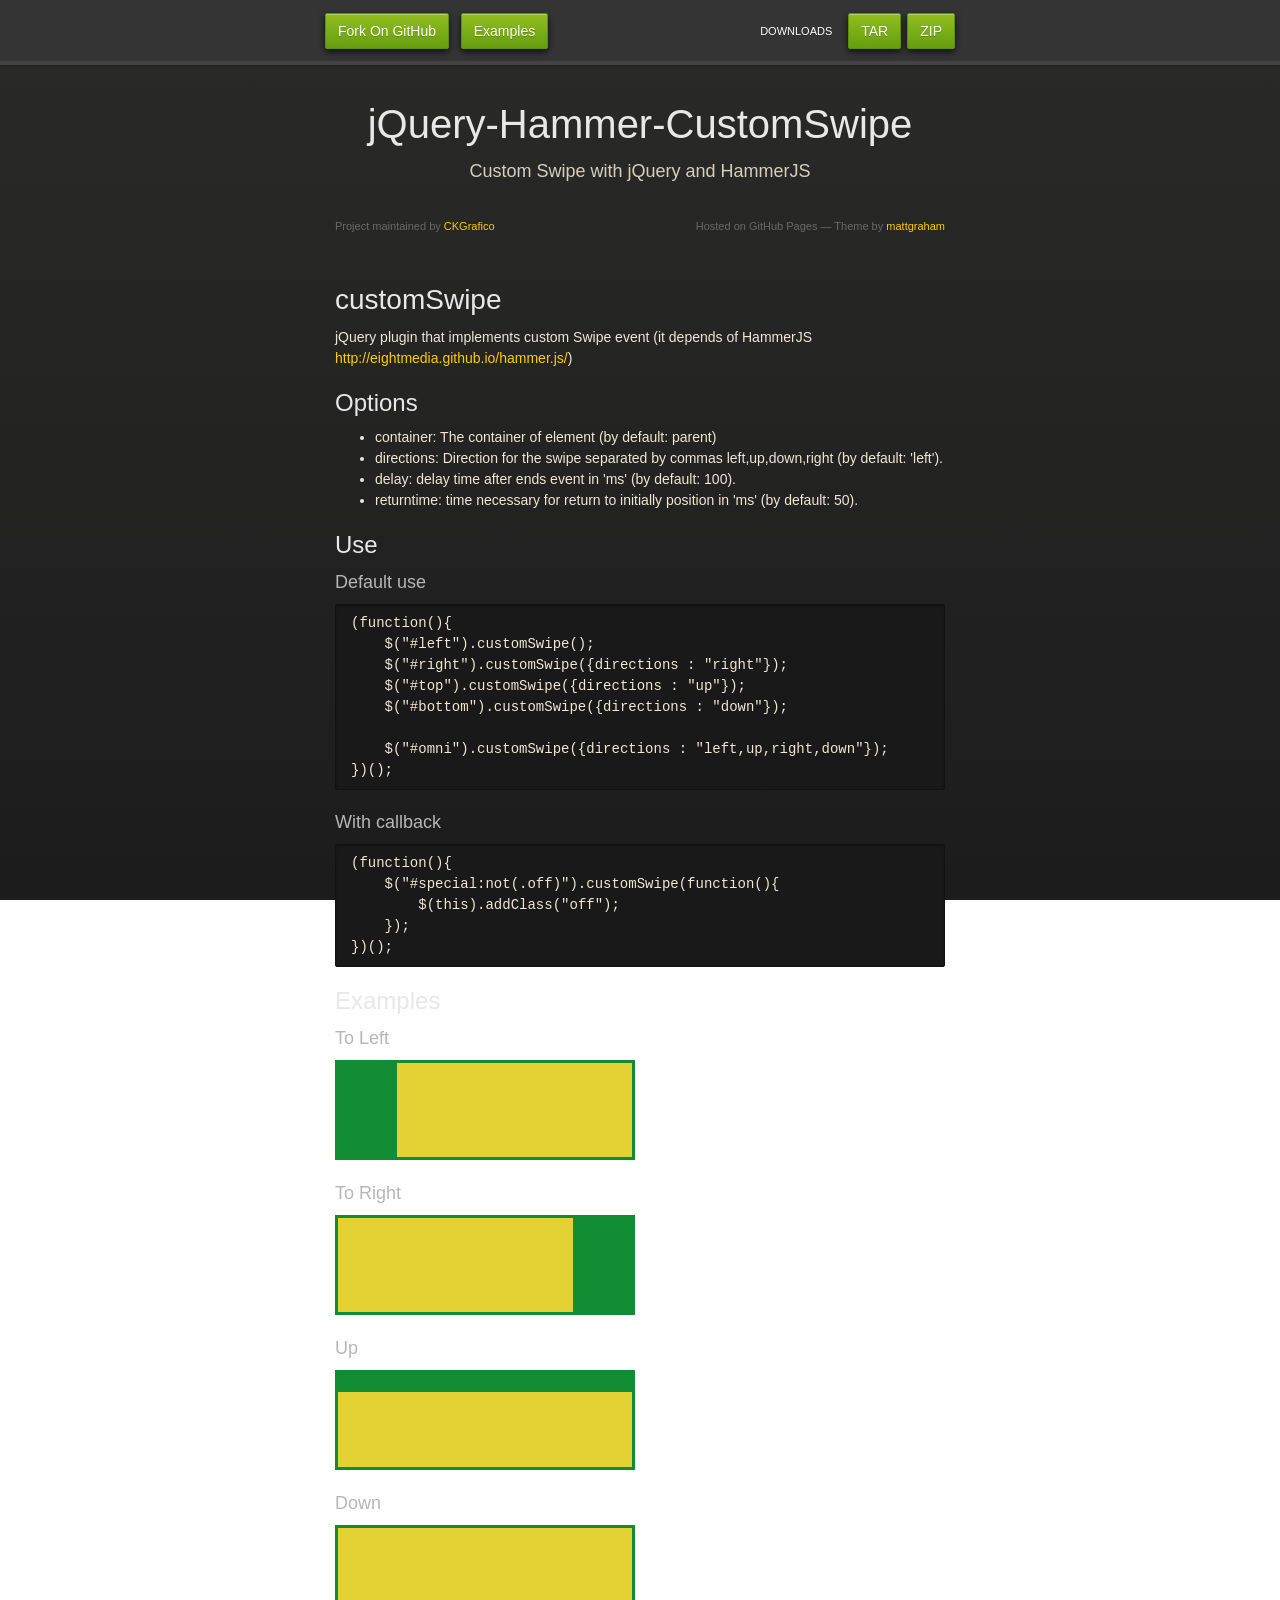
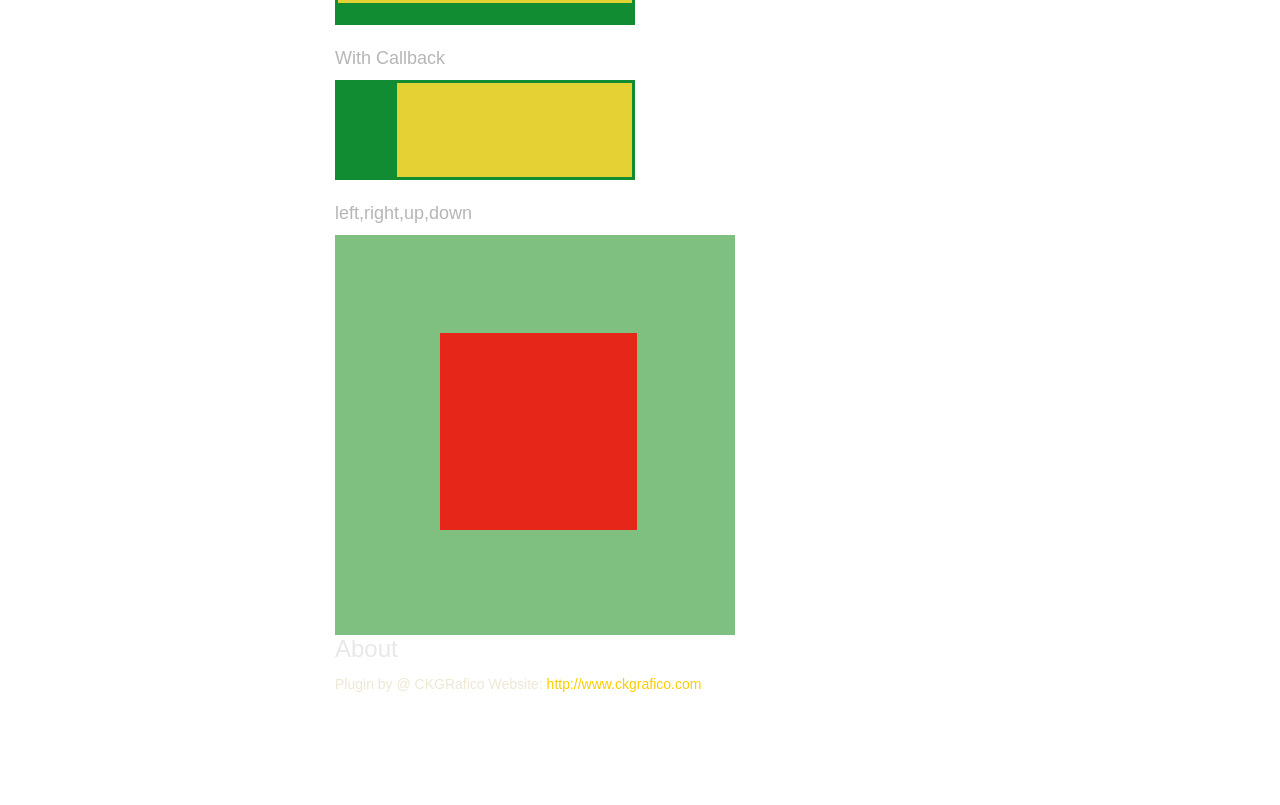
==== index.html @ fc6e07ce "s" ====
<!doctype html>
<html>
  <head>
    <meta charset="utf-8">
    <meta http-equiv="X-UA-Compatible" content="chrome=1">
    <title>jQuery-Hammer-CustomSwipe by CKGrafico</title>
    <link rel="stylesheet" href="stylesheets/styles.css">
    <link rel="stylesheet" href="stylesheets/pygment_trac.css">
    <link href="stylesheets/estilos.css" rel="stylesheet" type="text/css" />
    <script src="https://ajax.googleapis.com/ajax/libs/jquery/1.7.1/jquery.min.js"></script>
    <script src="javascripts/respond.js"></script>
    <!--[if lt IE 9]>
      <script src="//html5shiv.googlecode.com/svn/trunk/html5.js"></script>
    <![endif]-->
    <!--[if lt IE 8]>
    <link rel="stylesheet" href="stylesheets/ie.css">
    <![endif]-->
    <meta name="viewport" content="width=device-width, initial-scale=1, user-scalable=no">

  </head>
  <body>

      <div id="header">
        <nav>
          <li class="fork"><a href="https://github.com/CKGrafico/jQuery-Hammer-CustomSwipe">Fork On GitHub</a></li>
          <li class="fork">&nbsp;  &nbsp;<a href="#examples">Examples</a></li>
          <li class="downloads"><a href="https://github.com/CKGrafico/jQuery-Hammer-CustomSwipe/zipball/master">ZIP</a></li>
          <li class="downloads"><a href="https://github.com/CKGrafico/jQuery-Hammer-CustomSwipe/tarball/master">TAR</a></li>
          <li class="title">DOWNLOADS</li>
        </nav>
      </div><!-- end header -->

    <div class="wrapper">

      <section>
        <div id="title">
          <h1>jQuery-Hammer-CustomSwipe</h1>
          <p>Custom Swipe with jQuery and HammerJS</p>
          <hr>
          <span class="credits left">Project maintained by <a href="https://github.com/CKGrafico">CKGrafico</a></span>
          <span class="credits right">Hosted on GitHub Pages &mdash; Theme by <a href="https://twitter.com/michigangraham">mattgraham</a></span>
        </div>

        <h1>
<a name="customswipe" class="anchor" href="#customswipe"><span class="octicon octicon-link"></span></a>customSwipe</h1>

<p>jQuery plugin that implements custom Swipe event (it depends of HammerJS <a href="http://eightmedia.github.io/hammer.js/">http://eightmedia.github.io/hammer.js/</a>)</p>

<h2>
<a name="options" class="anchor" href="#options"><span class="octicon octicon-link"></span></a>Options</h2>

<ul>
<li>container: The container of element (by default: parent)</li>
<li>directions: Direction for the swipe separated by commas left,up,down,right (by default: 'left').</li>
<li>delay: delay time after ends event in 'ms' (by default: 100).</li>
<li>returntime:  time necessary for return to initially position in 'ms' (by default: 50).</li>
</ul><h2>
<a name="use" class="anchor" href="#use"><span class="octicon octicon-link"></span></a>Use</h2>

<h3>
<a name="default-use" class="anchor" href="#default-use"><span class="octicon octicon-link"></span></a>Default use</h3>

<div class="highlight"><pre><span class="p">(</span><span class="kd">function</span><span class="p">(){</span>
    <span class="nx">$</span><span class="p">(</span><span class="s2">"#left"</span><span class="p">).</span><span class="nx">customSwipe</span><span class="p">();</span>
    <span class="nx">$</span><span class="p">(</span><span class="s2">"#right"</span><span class="p">).</span><span class="nx">customSwipe</span><span class="p">({</span><span class="nx">directions</span> <span class="o">:</span> <span class="s2">"right"</span><span class="p">});</span>
    <span class="nx">$</span><span class="p">(</span><span class="s2">"#top"</span><span class="p">).</span><span class="nx">customSwipe</span><span class="p">({</span><span class="nx">directions</span> <span class="o">:</span> <span class="s2">"up"</span><span class="p">});</span>
    <span class="nx">$</span><span class="p">(</span><span class="s2">"#bottom"</span><span class="p">).</span><span class="nx">customSwipe</span><span class="p">({</span><span class="nx">directions</span> <span class="o">:</span> <span class="s2">"down"</span><span class="p">});</span>

    <span class="nx">$</span><span class="p">(</span><span class="s2">"#omni"</span><span class="p">).</span><span class="nx">customSwipe</span><span class="p">({</span><span class="nx">directions</span> <span class="o">:</span> <span class="s2">"left,up,right,down"</span><span class="p">});</span>
<span class="p">})();</span>
</pre></div>

<h3>
<a name="with-callback" class="anchor" href="#with-callback"><span class="octicon octicon-link"></span></a>With callback</h3>

<div class="highlight"><pre><span class="p">(</span><span class="kd">function</span><span class="p">(){</span>
    <span class="nx">$</span><span class="p">(</span><span class="s2">"#special:not(.off)"</span><span class="p">).</span><span class="nx">customSwipe</span><span class="p">(</span><span class="kd">function</span><span class="p">(){</span>
        <span class="nx">$</span><span class="p">(</span><span class="k">this</span><span class="p">).</span><span class="nx">addClass</span><span class="p">(</span><span class="s2">"off"</span><span class="p">);</span>
    <span class="p">});</span>
<span class="p">})();</span>
</pre></div>

<h2>
<a name="examples" class="anchor" href="#examples"><span class="octicon octicon-link"></span></a>Examples</h2>
<h3>To Left</h3>
<div class="container">
    <div id="left" class="left"><br><br></div>
  </div>

  <br>
  <h3>To Right</h3>
  <div class="container">
    <div id="right" class="right"><br><br></div>
  </div>

  <br>
  <h3>Up</h3>
  <div class="container">
    <div id="top" class="top"><br><br></div>
  </div>

  <br>
  <h3>Down</h3>
  <div class="container">
    <div id="bottom" class="bottom"><br><br></div>
  </div>

  <br>
  <h3>With Callback</h3>
  <div class="container">
    <div id="special" class="left"><br><br></div>
  </div>

  <br>
  <h3>left,right,up,down</h3>
  <div class="container-omni">
    <div id="omni"><br><br></div>
  </div>
<h2>
<a name="about" class="anchor" href="#about"><span class="octicon octicon-link"></span></a>About</h2>

<p>Plugin by @ CKGRafico
Website: <a href="http://www.ckgrafico.com">http://www.ckgrafico.com</a></p>
      </section>
    </div>
    <!--[if !IE]><script>fixScale(document);</script><!--<![endif]-->
    <script src="js/libraries/jquery.hammer.min.js"></script>
  <script src="js/functions/jquery.hammer.customswipe.js"></script>
  <script src="js/events.js"></script>
  </body>
</html>
---- stylesheets/styles.css ----
@font-face {
  font-family: 'OpenSansLight';
  src: url("../fonts/OpenSans-Light-webfont.eot");
  src: url("../fonts/OpenSans-Light-webfont.eot?#iefix") format("embedded-opentype"), url("../fonts/OpenSans-Light-webfont.woff") format("woff"), url("../fonts/OpenSans-Light-webfont.ttf") format("truetype"), url("../fonts/OpenSans-Light-webfont.svg#OpenSansLight") format("svg");
  font-weight: normal;
  font-style: normal;
}

@font-face {
  font-family: 'OpenSansLightItalic';
  src: url("../fonts/OpenSans-LightItalic-webfont.eot");
  src: url("../fonts/OpenSans-LightItalic-webfont.eot?#iefix") format("embedded-opentype"), url("../fonts/OpenSans-LightItalic-webfont.woff") format("woff"), url("../fonts/OpenSans-LightItalic-webfont.ttf") format("truetype"), url("../fonts/OpenSans-LightItalic-webfont.svg#OpenSansLightItalic") format("svg");
  font-weight: normal;
  font-style: normal;
}

@font-face {
  font-family: 'OpenSansRegular';
  src: url("../fonts/OpenSans-Regular-webfont.eot");
  src: url("../fonts/OpenSans-Regular-webfont.eot?#iefix") format("embedded-opentype"), url("../fonts/OpenSans-Regular-webfont.woff") format("woff"), url("../fonts/OpenSans-Regular-webfont.ttf") format("truetype"), url("../fonts/OpenSans-Regular-webfont.svg#OpenSansRegular") format("svg");
  font-weight: normal;
  font-style: normal;
  -webkit-font-smoothing: antialiased;
}

@font-face {
  font-family: 'OpenSansItalic';
  src: url("../fonts/OpenSans-Italic-webfont.eot");
  src: url("../fonts/OpenSans-Italic-webfont.eot?#iefix") format("embedded-opentype"), url("../fonts/OpenSans-Italic-webfont.woff") format("woff"), url("../fonts/OpenSans-Italic-webfont.ttf") format("truetype"), url("../fonts/OpenSans-Italic-webfont.svg#OpenSansItalic") format("svg");
  font-weight: normal;
  font-style: normal;
  -webkit-font-smoothing: antialiased;
}

@font-face {
  font-family: 'OpenSansSemibold';
  src: url("../fonts/OpenSans-Semibold-webfont.eot");
  src: url("../fonts/OpenSans-Semibold-webfont.eot?#iefix") format("embedded-opentype"), url("../fonts/OpenSans-Semibold-webfont.woff") format("woff"), url("../fonts/OpenSans-Semibold-webfont.ttf") format("truetype"), url("../fonts/OpenSans-Semibold-webfont.svg#OpenSansSemibold") format("svg");
  font-weight: normal;
  font-style: normal;
  -webkit-font-smoothing: antialiased;
}

@font-face {
  font-family: 'OpenSansSemiboldItalic';
  src: url("../fonts/OpenSans-SemiboldItalic-webfont.eot");
  src: url("../fonts/OpenSans-SemiboldItalic-webfont.eot?#iefix") format("embedded-opentype"), url("../fonts/OpenSans-SemiboldItalic-webfont.woff") format("woff"), url("../fonts/OpenSans-SemiboldItalic-webfont.ttf") format("truetype"), url("../fonts/OpenSans-SemiboldItalic-webfont.svg#OpenSansSemiboldItalic") format("svg");
  font-weight: normal;
  font-style: normal;
  -webkit-font-smoothing: antialiased;
}

@font-face {
  font-family: 'OpenSansBold';
  src: url("../fonts/OpenSans-Bold-webfont.eot");
  src: url("../fonts/OpenSans-Bold-webfont.eot?#iefix") format("embedded-opentype"), url("../fonts/OpenSans-Bold-webfont.woff") format("woff"), url("../fonts/OpenSans-Bold-webfont.ttf") format("truetype"), url("../fonts/OpenSans-Bold-webfont.svg#OpenSansBold") format("svg");
  font-weight: normal;
  font-style: normal;
  -webkit-font-smoothing: antialiased;
}

@font-face {
  font-family: 'OpenSansBoldItalic';
  src: url("../fonts/OpenSans-BoldItalic-webfont.eot");
  src: url("../fonts/OpenSans-BoldItalic-webfont.eot?#iefix") format("embedded-opentype"), url("../fonts/OpenSans-BoldItalic-webfont.woff") format("woff"), url("../fonts/OpenSans-BoldItalic-webfont.ttf") format("truetype"), url("../fonts/OpenSans-BoldItalic-webfont.svg#OpenSansBoldItalic") format("svg");
  font-weight: normal;
  font-style: normal;
  -webkit-font-smoothing: antialiased;
}

/* normalize.css 2012-02-07T12:37 UTC - http://github.com/necolas/normalize.css */
/* =============================================================================
   HTML5 display definitions
   ========================================================================== */
/*
 * Corrects block display not defined in IE6/7/8/9 & FF3
 */
article,
aside,
details,
figcaption,
figure,
footer,
header,
hgroup,
nav,
section,
summary {
  display: block;
}

/*
 * Corrects inline-block display not defined in IE6/7/8/9 & FF3
 */
audio,
canvas,
video {
  display: inline-block;
  *display: inline;
  *zoom: 1;
}

/*
 * Prevents modern browsers from displaying 'audio' without controls
 */
audio:not([controls]) {
  display: none;
}

/*
 * Addresses styling for 'hidden' attribute not present in IE7/8/9, FF3, S4
 * Known issue: no IE6 support
 */
[hidden] {
  display: none;
}

/* =============================================================================
   Base
   ========================================================================== */
/*
 * 1. Corrects text resizing oddly in IE6/7 when body font-size is set using em units
 *    http://clagnut.com/blog/348/#c790
 * 2. Prevents iOS text size adjust after orientation change, without disabling user zoom
 *    www.456bereastreet.com/archive/201012/controlling_text_size_in_safari_for_ios_without_disabling_user_zoom/
 */
html {
  font-size: 100%;
  /* 1 */
  -webkit-text-size-adjust: 100%;
  /* 2 */
  -ms-text-size-adjust: 100%;
  /* 2 */
}

/*
 * Addresses font-family inconsistency between 'textarea' and other form elements.
 */
html,
button,
input,
select,
textarea {
  font-family: sans-serif;
}

/*
 * Addresses margins handled incorrectly in IE6/7
 */
body {
  margin: 0;
}

/* =============================================================================
   Links
   ========================================================================== */
/*
 * Addresses outline displayed oddly in Chrome
 */
a:focus {
  outline: thin dotted;
}

/*
 * Improves readability when focused and also mouse hovered in all browsers
 * people.opera.com/patrickl/experiments/keyboard/test
 */
a:hover,
a:active {
  outline: 0;
}

/* =============================================================================
   Typography
   ========================================================================== */
/*
 * Addresses font sizes and margins set differently in IE6/7
 * Addresses font sizes within 'section' and 'article' in FF4+, Chrome, S5
 */
h1 {
  font-size: 2em;
  margin: 0.67em 0;
}

h2 {
  font-size: 1.5em;
  margin: 0.83em 0;
}

h3 {
  font-size: 1.17em;
  margin: 1em 0;
}

h4 {
  font-size: 1em;
  margin: 1.33em 0;
}

h5 {
  font-size: 0.83em;
  margin: 1.67em 0;
}

h6 {
  font-size: 0.75em;
  margin: 2.33em 0;
}

/*
 * Addresses styling not present in IE7/8/9, S5, Chrome
 */
abbr[title] {
  border-bottom: 1px dotted;
}

/*
 * Addresses style set to 'bolder' in FF3+, S4/5, Chrome
*/
b,
strong {
  font-weight: bold;
}

blockquote {
  margin: 1em 40px;
}

/*
 * Addresses styling not present in S5, Chrome
 */
dfn {
  font-style: italic;
}

/*
 * Addresses styling not present in IE6/7/8/9
 */
mark {
  background: #ff0;
  color: #000;
}

/*
 * Addresses margins set differently in IE6/7
 */
p,
pre {
  margin: 1em 0;
}

/*
 * Corrects font family set oddly in IE6, S4/5, Chrome
 * en.wikipedia.org/wiki/User:Davidgothberg/Test59
 */
pre,
code,
kbd,
samp {
  font-family: WorkAroundWebKitAndMozilla, monospace;
  _font-family: 'courier new', monospace;
  font-size: 1em;
}

/*
 * 1. Addresses CSS quotes not supported in IE6/7
 * 2. Addresses quote property not supported in S4
 */
/* 1 */
q {
  quotes: none;
}

/* 2 */
q:before,
q:after {
  content: '';
  content: none;
}

small {
  font-size: 75%;
}

/*
 * Prevents sub and sup affecting line-height in all browsers
 * gist.github.com/413930
 */
sub,
sup {
  font-size: 75%;
  line-height: 0;
  position: relative;
  vertical-align: baseline;
}

sup {
  top: -0.5em;
}

sub {
  bottom: -0.25em;
}

/* =============================================================================
   Lists
   ========================================================================== */
/*
 * Addresses margins set differently in IE6/7
 */
dl,
menu,
ol,
ul {
  margin: 1em 0;
}

dd {
  margin: 0 0 0 40px;
}

/*
 * Addresses paddings set differently in IE6/7
 */
menu,
ol,
ul {
  padding: 0 0 0 40px;
}

/*
 * Corrects list images handled incorrectly in IE7
 */
nav ul,
nav ol {
  list-style: none;
  list-style-image: none;
}

/* =============================================================================
   Embedded content
   ========================================================================== */
/*
 * 1. Removes border when inside 'a' element in IE6/7/8/9, FF3
 * 2. Improves image quality when scaled in IE7
 *    code.flickr.com/blog/2008/11/12/on-ui-quality-the-little-things-client-side-image-resizing/
 */
img {
  border: 0;
  /* 1 */
  -ms-interpolation-mode: bicubic;
  /* 2 */
}

/*
 * Corrects overflow displayed oddly in IE9
 */
svg:not(:root) {
  overflow: hidden;
}

/* =============================================================================
   Figures
   ========================================================================== */
/*
 * Addresses margin not present in IE6/7/8/9, S5, O11
 */
figure {
  margin: 0;
}

/* =============================================================================
   Forms
   ========================================================================== */
/*
 * Corrects margin displayed oddly in IE6/7
 */
form {
  margin: 0;
}

/*
 * Define consistent border, margin, and padding
 */
fieldset {
  border: 1px solid #c0c0c0;
  margin: 0 2px;
  padding: 0.35em 0.625em 0.75em;
}

/*
 * 1. Corrects color not being inherited in IE6/7/8/9
 * 2. Corrects text not wrapping in FF3 
 * 3. Corrects alignment displayed oddly in IE6/7
 */
legend {
  border: 0;
  /* 1 */
  padding: 0;
  white-space: normal;
  /* 2 */
  *margin-left: -7px;
  /* 3 */
}

/*
 * 1. Corrects font size not being inherited in all browsers
 * 2. Addresses margins set differently in IE6/7, FF3+, S5, Chrome
 * 3. Improves appearance and consistency in all browsers
 */
button,
input,
select,
textarea {
  font-size: 100%;
  /* 1 */
  margin: 0;
  /* 2 */
  vertical-align: baseline;
  /* 3 */
  *vertical-align: middle;
  /* 3 */
}

/*
 * Addresses FF3/4 setting line-height on 'input' using !important in the UA stylesheet
 */
button,
input {
  line-height: normal;
  /* 1 */
}

/*
 * 1. Improves usability and consistency of cursor style between image-type 'input' and others
 * 2. Corrects inability to style clickable 'input' types in iOS
 * 3. Removes inner spacing in IE7 without affecting normal text inputs
 *    Known issue: inner spacing remains in IE6
 */
button,
input[type="button"],
input[type="reset"],
input[type="submit"] {
  cursor: pointer;
  /* 1 */
  -webkit-appearance: button;
  /* 2 */
  *overflow: visible;
  /* 3 */
}

/*
 * Re-set default cursor for disabled elements
 */
button[disabled],
input[disabled] {
  cursor: default;
}

/*
 * 1. Addresses box sizing set to content-box in IE8/9
 * 2. Removes excess padding in IE8/9
 * 3. Removes excess padding in IE7
      Known issue: excess padding remains in IE6
 */
input[type="checkbox"],
input[type="radio"] {
  box-sizing: border-box;
  /* 1 */
  padding: 0;
  /* 2 */
  *height: 13px;
  /* 3 */
  *width: 13px;
  /* 3 */
}

/*
 * 1. Addresses appearance set to searchfield in S5, Chrome
 * 2. Addresses box-sizing set to border-box in S5, Chrome (include -moz to future-proof)
 */
input[type="search"] {
  -webkit-appearance: textfield;
  /* 1 */
  -moz-box-sizing: content-box;
  -webkit-box-sizing: content-box;
  /* 2 */
  box-sizing: content-box;
}

/*
 * Removes inner padding and search cancel button in S5, Chrome on OS X
 */
input[type="search"]::-webkit-search-decoration,
input[type="search"]::-webkit-search-cancel-button {
  -webkit-appearance: none;
}

/*
 * Removes inner padding and border in FF3+
 * www.sitepen.com/blog/2008/05/14/the-devils-in-the-details-fixing-dojos-toolbar-buttons/
 */
button::-moz-focus-inner,
input::-moz-focus-inner {
  border: 0;
  padding: 0;
}

/*
 * 1. Removes default vertical scrollbar in IE6/7/8/9
 * 2. Improves readability and alignment in all browsers
 */
textarea {
  overflow: auto;
  /* 1 */
  vertical-align: top;
  /* 2 */
}

/* =============================================================================
   Tables
   ========================================================================== */
/*
 * Remove most spacing between table cells
 */
table {
  border-collapse: collapse;
  border-spacing: 0;
}

* {
  -webkit-box-sizing: border-box;
  /* Safari/Chrome, other WebKit */
  -moz-box-sizing: border-box;
  /* Firefox, other Gecko */
  box-sizing: border-box;
  /* Opera/IE 8+ */
}

body {
  padding: 0px 0 20px 0px;
  margin: 0px;
  font: 14px/1.5 "OpenSansRegular", "Helvetica Neue", Helvetica, Arial, sans-serif;
  color: #f0e7d5;
  font-weight: normal;
  background: #252525;
  background-attachment: fixed !important;
  background: -webkit-gradient(linear, 50% 0%, 50% 100%, color-stop(0%, #2a2a29), color-stop(100%, #1c1c1c));
  background: -webkit-linear-gradient(#2a2a29, #1c1c1c);
  background: -moz-linear-gradient(#2a2a29, #1c1c1c);
  background: -o-linear-gradient(#2a2a29, #1c1c1c);
  background: linear-gradient(#2a2a29, #1c1c1c);
}

h1, h2, h3, h4, h5, h6 {
  color: #e8e8e8;
  margin: 0 0 10px;
  font-family: 'OpenSansRegular', "Helvetica Neue", Helvetica, Arial, sans-serif;
  font-weight: normal;
}

p, ul, ol, table, pre, dl {
  margin: 0 0 20px;
}

h1, h2, h3 {
  line-height: 1.2;
}

h1 {
  font-size: 28px;
}

h2 {
  font-size: 24px;
}

h4, h5, h6 {
  color: #e8e8e8;
}

h3 {
  font-size: 18px;
  line-height: 24px;
  font-family: 'OpenSansRegular', "Helvetica Neue", Helvetica, Arial, sans-serif !important;
  font-weight: normal;
  color: #b6b6b6;
}

a {
  color: #ffcc00;
  font-weight: 400;
  text-decoration: none;
}
a:hover {
  color: #ffeb9b;
}

a small {
  font-size: 11px;
  color: #666;
  margin-top: -0.6em;
  display: block;
}

ul {
  list-style-image: url("../images/bullet.png");
}

strong {
  font-family: 'OpenSansBold', "Helvetica Neue", Helvetica, Arial, sans-serif !important;
  font-weight: normal;
}

.wrapper {
  max-width: 650px;
  margin: 0 auto;
  position: relative;
  padding: 0 20px;
}

section img {
  max-width: 100%;
}

blockquote {
  border-left: 3px solid #ffcc00;
  margin: 0;
  padding: 0 0 0 20px;
  font-style: italic;
}

code {
  font-family: "Lucida Sans", Monaco, Bitstream Vera Sans Mono, Lucida Console, Terminal, monospace;
  color: #efefef;
  font-size: 13px;
  margin: 0 4px;
  padding: 4px 6px;
  -webkit-border-radius: 2px;
  -moz-border-radius: 2px;
  -ms-border-radius: 2px;
  -o-border-radius: 2px;
  border-radius: 2px;
}

pre {
  padding: 8px 15px;
  background: #191919;
  -webkit-border-radius: 2px;
  -moz-border-radius: 2px;
  -ms-border-radius: 2px;
  -o-border-radius: 2px;
  border-radius: 2px;
  border: 1px solid #121212;
  -webkit-box-shadow: inset 0 1px 3px rgba(0, 0, 0, 0.3);
  -moz-box-shadow: inset 0 1px 3px rgba(0, 0, 0, 0.3);
  box-shadow: inset 0 1px 3px rgba(0, 0, 0, 0.3);
  overflow: auto;
  overflow-y: hidden;
}
pre code {
  color: #efefef;
  text-shadow: 0px 1px 0px #000;
  margin: 0;
  padding: 0;
}

table {
  width: 100%;
  border-collapse: collapse;
}

th {
  text-align: left;
  padding: 5px 10px;
  border-bottom: 1px solid #434343;
  color: #b6b6b6;
  font-family: 'OpenSansSemibold', "Helvetica Neue", Helvetica, Arial, sans-serif !important;
  font-weight: normal;
}

td {
  text-align: left;
  padding: 5px 10px;
  border-bottom: 1px solid #434343;
}

hr {
  border: 0;
  outline: none;
  height: 3px;
  background: transparent url("../images/hr.gif") center center repeat-x;
  margin: 0 0 20px;
}

dt {
  color: #F0E7D5;
  font-family: 'OpenSansSemibold', "Helvetica Neue", Helvetica, Arial, sans-serif !important;
  font-weight: normal;
}

#header {
  z-index: 100;
  left: 0;
  top: 0px;
  height: 65px;
  width: 100%;
  position: fixed;
  background: url(../images/nav-bg.gif) #353535;
  border-bottom: 4px solid #434343;
  -webkit-box-shadow: 0px 1px 3px rgba(0, 0, 0, 0.25);
  -moz-box-shadow: 0px 1px 3px rgba(0, 0, 0, 0.25);
  box-shadow: 0px 1px 3px rgba(0, 0, 0, 0.25);
}
#header nav {
  max-width: 650px;
  margin: 0 auto;
  padding: 0 10px;
  margin: 6px auto;
}
#header nav li {
  font-family: 'OpenSansLight', "Helvetica Neue", Helvetica, Arial, sans-serif;
  font-weight: normal;
  list-style: none;
  display: inline;
  color: white;
  line-height: 50px;
  text-shadow: 0px 1px 0px rgba(0, 0, 0, 0.2);
  font-size: 14px;
}
#header nav li a {
  color: white;
  border: 1px solid #5d910b;
  background: -webkit-gradient(linear, 50% 0%, 50% 100%, color-stop(0%, #93bd20), color-stop(100%, #659e10));
  background: -webkit-linear-gradient(#93bd20, #659e10);
  background: -moz-linear-gradient(#93bd20, #659e10);
  background: -o-linear-gradient(#93bd20, #659e10);
  background: linear-gradient(#93bd20, #659e10);
  -webkit-border-radius: 2px;
  -moz-border-radius: 2px;
  -ms-border-radius: 2px;
  -o-border-radius: 2px;
  border-radius: 2px;
  -webkit-box-shadow: inset 0px 1px 0px rgba(255, 255, 255, 0.3), 0px 3px 7px rgba(0, 0, 0, 0.7);
  -moz-box-shadow: inset 0px 1px 0px rgba(255, 255, 255, 0.3), 0px 3px 7px rgba(0, 0, 0, 0.7);
  box-shadow: inset 0px 1px 0px rgba(255, 255, 255, 0.3), 0px 3px 7px rgba(0, 0, 0, 0.7);
  background-color: #93bd20;
  padding: 10px 12px;
  margin-top: 6px;
  line-height: 14px;
  font-size: 14px;
  display: inline-block;
  text-align: center;
}
#header nav li a:hover {
  background: -webkit-gradient(linear, 50% 0%, 50% 100%, color-stop(0%, #749619), color-stop(100%, #527f0e));
  background: -webkit-linear-gradient(#749619, #527f0e);
  background: -moz-linear-gradient(#749619, #527f0e);
  background: -o-linear-gradient(#749619, #527f0e);
  background: linear-gradient(#749619, #527f0e);
  background-color: #659e10;
  border: 1px solid #527f0e;
  -webkit-box-shadow: inset 0px 1px 1px rgba(0, 0, 0, 0.2), 0px 1px 0px rgba(0, 0, 0, 0);
  -moz-box-shadow: inset 0px 1px 1px rgba(0, 0, 0, 0.2), 0px 1px 0px rgba(0, 0, 0, 0);
  box-shadow: inset 0px 1px 1px rgba(0, 0, 0, 0.2), 0px 1px 0px rgba(0, 0, 0, 0);
}
#header nav li.fork {
  float: left;
  margin-left: 0px;
}
#header nav li.downloads {
  float: right;
  margin-left: 6px;
}
#header nav li.title {
  float: right;
  margin-right: 10px;
  font-size: 11px;
}

section {
  max-width: 650px;
  padding: 30px 0px 50px 0px;
  margin: 20px 0;
  margin-top: 70px;
}
section #title {
  border: 0;
  outline: none;
  margin: 0 0 50px 0;
  padding: 0 0 5px 0;
}
section #title h1 {
  font-family: 'OpenSansLight', "Helvetica Neue", Helvetica, Arial, sans-serif;
  font-weight: normal;
  font-size: 40px;
  text-align: center;
}
section #title p {
  color: #d7cfbe;
  font-family: 'OpenSansLight', "Helvetica Neue", Helvetica, Arial, sans-serif;
  font-weight: normal;
  font-size: 18px;
  text-align: center;
}
section #title .credits {
  font-size: 11px;
  font-family: 'OpenSansRegular', "Helvetica Neue", Helvetica, Arial, sans-serif;
  font-weight: normal;
  color: #696969;
  margin-top: -10px;
}
section #title .credits.left {
  float: left;
}
section #title .credits.right {
  float: right;
}

@media print, screen and (max-width: 720px) {
  #title .credits {
    display: block;
    width: 100%;
    line-height: 30px;
    text-align: center;
  }
  #title .credits .left {
    float: none;
    display: block;
  }
  #title .credits .right {
    float: none;
    display: block;
  }
}
@media print, screen and (max-width: 480px) {
  section {
    margin-top: 65px;
  }

  #header {
    position: absolute;
    height: auto;
  }
  #header nav {
    width: 100%;
    margin: 0px;
    padding: 0 4px;
  }
  #header nav li.downloads, #header nav li.title {
    display: none;
  }
  #header nav li, #header nav li.fork, #header nav a, #header nav li.fork a {
    display: inline-block;
    float: none;
    margin: 0 auto;
    padding: 10px;
    width: 100%;
  }
}
---- stylesheets/estilos.css ----
.container {
  font-family: Arial;
  background: #118c33;
  color: white;
  border: 3px solid transparent;
  height: 100px;
  width: 300px;
  position: relative; }
  .container div {
    text-align: center;
    position: absolute;
    background: #e4d133; }
  .container .left {
    right: 0;
    height: 100%;
    width: 80%; }
  .container .right {
    left: 0;
    height: 100%;
    width: 80%; }
  .container .top {
    bottom: 0;
    height: 80%;
    width: 100%; }
  .container .bottom {
    top: 0;
    height: 80%;
    width: 100%; }
  .container .off {
    opacity: 0.4; }

.container-omni {
  font-family: Arial;
  background: rgba(0, 128, 0, 0.5);
  color: white;
  border: 3px solid transparent;
  height: 400px;
  width: 400px;
  position: relative; }
  .container-omni div {
    text-align: center;
    position: absolute;
    background: rgba(255, 0, 0, 0.8); }
  .container-omni #omni {
    right: 24%;
    top: 24%;
    height: 50%;
    width: 50%; }
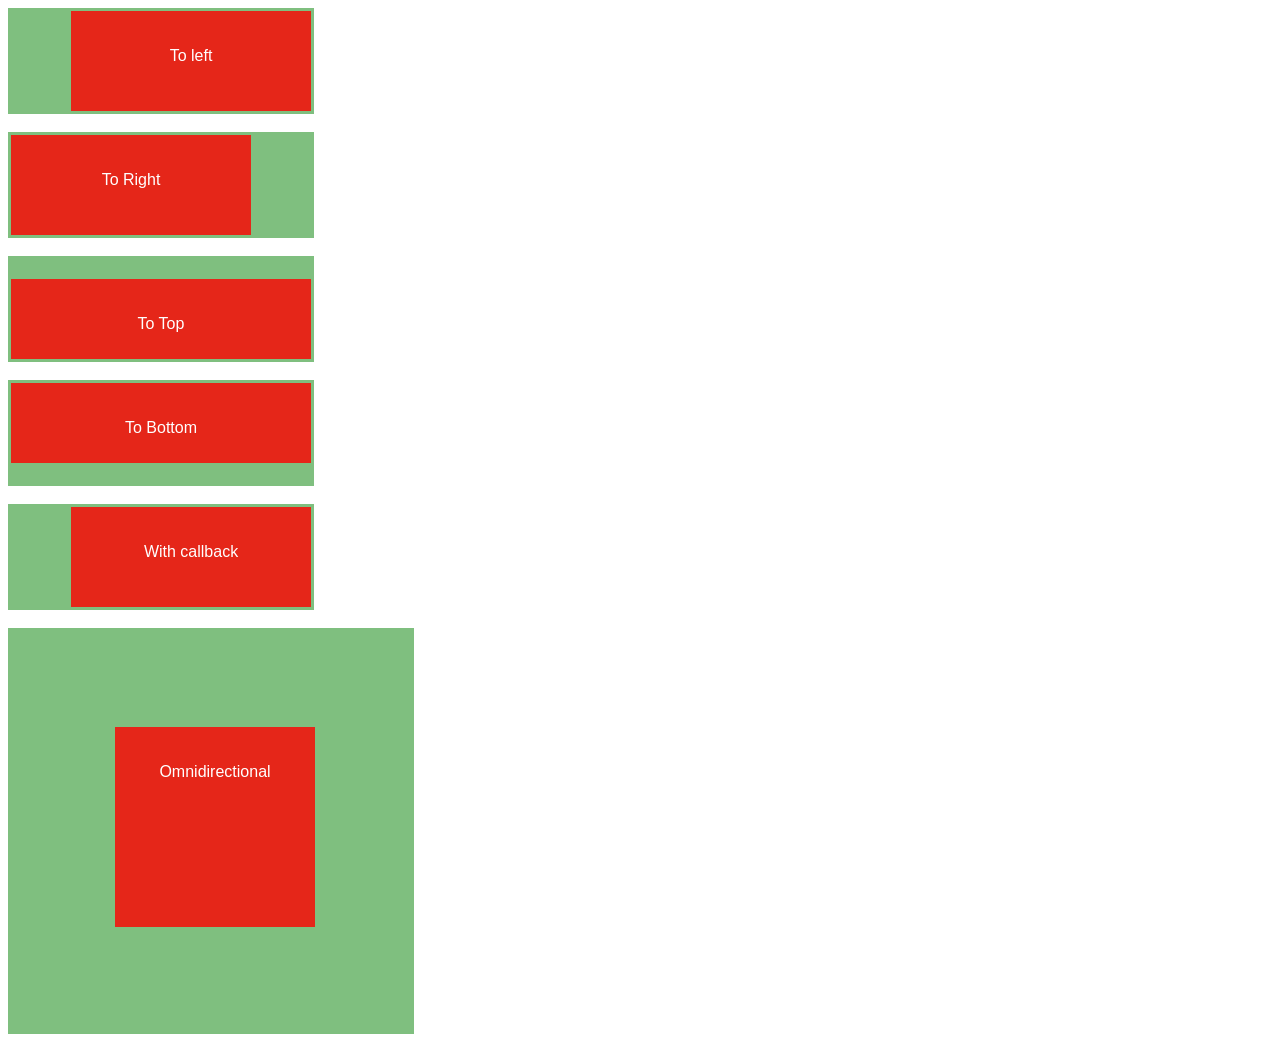
==== commit 6ee5522e: "reseting" ====
--- a/index.html
+++ b/index.html
@@ -1,131 +1,54 @@
-<!doctype html>
-<html>
-  <head>
-    <meta charset="utf-8">
-    <meta http-equiv="X-UA-Compatible" content="chrome=1">
-    <title>jQuery-Hammer-CustomSwipe by CKGrafico</title>
-    <link rel="stylesheet" href="stylesheets/styles.css">
-    <link rel="stylesheet" href="stylesheets/pygment_trac.css">
-    <link href="stylesheets/estilos.css" rel="stylesheet" type="text/css" />
-    <script src="https://ajax.googleapis.com/ajax/libs/jquery/1.7.1/jquery.min.js"></script>
-    <script src="javascripts/respond.js"></script>
-    <!--[if lt IE 9]>
-      <script src="//html5shiv.googlecode.com/svn/trunk/html5.js"></script>
-    <![endif]-->
-    <!--[if lt IE 8]>
-    <link rel="stylesheet" href="stylesheets/ie.css">
-    <![endif]-->
-    <meta name="viewport" content="width=device-width, initial-scale=1, user-scalable=no">
+﻿<!DOCTYPE html>
+<html xmlns="http://www.w3.org/1999/xhtml">
+<head>
+	<meta http-equiv="Content-Type" content="text/html; charset=utf-8" />
+	<meta name="viewport" content="width=device-width, initial-scale=1.0">
 
-  </head>
-  <body>
+	<title>Título</title>
 
-      <div id="header">
-        <nav>
-          <li class="fork"><a href="https://github.com/CKGrafico/jQuery-Hammer-CustomSwipe">Fork On GitHub</a></li>
-          <li class="fork">&nbsp;  &nbsp;<a href="#examples">Examples</a></li>
-          <li class="downloads"><a href="https://github.com/CKGrafico/jQuery-Hammer-CustomSwipe/zipball/master">ZIP</a></li>
-          <li class="downloads"><a href="https://github.com/CKGrafico/jQuery-Hammer-CustomSwipe/tarball/master">TAR</a></li>
-          <li class="title">DOWNLOADS</li>
-        </nav>
-      </div><!-- end header -->
+	<meta name="description" content="Descripcion web"/>
+    <meta name="keywords" content="a,b"/>
 
-    <div class="wrapper">
+    <link href="css/estilos.css" rel="stylesheet" type="text/css" />
+	<link rel="shortcut icon" href="favicon.ico">
 
-      <section>
-        <div id="title">
-          <h1>jQuery-Hammer-CustomSwipe</h1>
-          <p>Custom Swipe with jQuery and HammerJS</p>
-          <hr>
-          <span class="credits left">Project maintained by <a href="https://github.com/CKGrafico">CKGrafico</a></span>
-          <span class="credits right">Hosted on GitHub Pages &mdash; Theme by <a href="https://twitter.com/michigangraham">mattgraham</a></span>
-        </div>
+	<!-- jQuery -->
+	<script src="http://code.jquery.com/jquery-2.0.0.min.js"></script>
+	<script type="text/javascript">if(!window.jQuery){document.write('<script src="js/libraries/jquery-2.0.0.min.js"><\/script>')}</script>
 
-        <h1>
-<a name="customswipe" class="anchor" href="#customswipe"><span class="octicon octicon-link"></span></a>customSwipe</h1>
+</head>
+<body>
 
-<p>jQuery plugin that implements custom Swipe event (it depends of HammerJS <a href="http://eightmedia.github.io/hammer.js/">http://eightmedia.github.io/hammer.js/</a>)</p>
+	<div class="container">
+		<div id="left" class="left"><br><br>To left</div>
+	</div>
+	<br>
+	<div class="container">
+		<div id="right" class="right"><br><br>To Right</div>
+	</div>
+	<br>
+	<div class="container">
+		<div id="top" class="top"><br><br>To Top</div>
+	</div>
+	<br>
+	<div class="container">
+		<div id="bottom" class="bottom"><br><br>To Bottom</div>
+	</div>
+	<br>
+	<div class="container">
+		<div id="special" class="left"><br><br>With callback</div>
+	</div>
+	<br>
+	<div class="container-omni">
+		<div id="omni"><br><br>Omnidirectional</div>
+	</div>
 
-<h2>
-<a name="options" class="anchor" href="#options"><span class="octicon octicon-link"></span></a>Options</h2>
 
-<ul>
-<li>container: The container of element (by default: parent)</li>
-<li>directions: Direction for the swipe separated by commas left,up,down,right (by default: 'left').</li>
-<li>delay: delay time after ends event in 'ms' (by default: 100).</li>
-<li>returntime:  time necessary for return to initially position in 'ms' (by default: 50).</li>
-</ul><h2>
-<a name="use" class="anchor" href="#use"><span class="octicon octicon-link"></span></a>Use</h2>
 
-<h3>
-<a name="default-use" class="anchor" href="#default-use"><span class="octicon octicon-link"></span></a>Default use</h3>
 
-<div class="highlight"><pre><span class="p">(</span><span class="kd">function</span><span class="p">(){</span>
-    <span class="nx">$</span><span class="p">(</span><span class="s2">"#left"</span><span class="p">).</span><span class="nx">customSwipe</span><span class="p">();</span>
-    <span class="nx">$</span><span class="p">(</span><span class="s2">"#right"</span><span class="p">).</span><span class="nx">customSwipe</span><span class="p">({</span><span class="nx">directions</span> <span class="o">:</span> <span class="s2">"right"</span><span class="p">});</span>
-    <span class="nx">$</span><span class="p">(</span><span class="s2">"#top"</span><span class="p">).</span><span class="nx">customSwipe</span><span class="p">({</span><span class="nx">directions</span> <span class="o">:</span> <span class="s2">"up"</span><span class="p">});</span>
-    <span class="nx">$</span><span class="p">(</span><span class="s2">"#bottom"</span><span class="p">).</span><span class="nx">customSwipe</span><span class="p">({</span><span class="nx">directions</span> <span class="o">:</span> <span class="s2">"down"</span><span class="p">});</span>
+	<script src="js/libraries/jquery.hammer.min.js"></script>
+	<script src="js/functions/jquery.hammer.customswipe.js"></script>
+	<script src="js/events.js"></script>
 
-    <span class="nx">$</span><span class="p">(</span><span class="s2">"#omni"</span><span class="p">).</span><span class="nx">customSwipe</span><span class="p">({</span><span class="nx">directions</span> <span class="o">:</span> <span class="s2">"left,up,right,down"</span><span class="p">});</span>
-<span class="p">})();</span>
-</pre></div>
-
-<h3>
-<a name="with-callback" class="anchor" href="#with-callback"><span class="octicon octicon-link"></span></a>With callback</h3>
-
-<div class="highlight"><pre><span class="p">(</span><span class="kd">function</span><span class="p">(){</span>
-    <span class="nx">$</span><span class="p">(</span><span class="s2">"#special:not(.off)"</span><span class="p">).</span><span class="nx">customSwipe</span><span class="p">(</span><span class="kd">function</span><span class="p">(){</span>
-        <span class="nx">$</span><span class="p">(</span><span class="k">this</span><span class="p">).</span><span class="nx">addClass</span><span class="p">(</span><span class="s2">"off"</span><span class="p">);</span>
-    <span class="p">});</span>
-<span class="p">})();</span>
-</pre></div>
-
-<h2>
-<a name="examples" class="anchor" href="#examples"><span class="octicon octicon-link"></span></a>Examples</h2>
-<h3>To Left</h3>
-<div class="container">
-    <div id="left" class="left"><br><br></div>
-  </div>
-
-  <br>
-  <h3>To Right</h3>
-  <div class="container">
-    <div id="right" class="right"><br><br></div>
-  </div>
-
-  <br>
-  <h3>Up</h3>
-  <div class="container">
-    <div id="top" class="top"><br><br></div>
-  </div>
-
-  <br>
-  <h3>Down</h3>
-  <div class="container">
-    <div id="bottom" class="bottom"><br><br></div>
-  </div>
-
-  <br>
-  <h3>With Callback</h3>
-  <div class="container">
-    <div id="special" class="left"><br><br></div>
-  </div>
-
-  <br>
-  <h3>left,right,up,down</h3>
-  <div class="container-omni">
-    <div id="omni"><br><br></div>
-  </div>
-<h2>
-<a name="about" class="anchor" href="#about"><span class="octicon octicon-link"></span></a>About</h2>
-
-<p>Plugin by @ CKGRafico
-Website: <a href="http://www.ckgrafico.com">http://www.ckgrafico.com</a></p>
-      </section>
-    </div>
-    <!--[if !IE]><script>fixScale(document);</script><!--<![endif]-->
-    <script src="js/libraries/jquery.hammer.min.js"></script>
-  <script src="js/functions/jquery.hammer.customswipe.js"></script>
-  <script src="js/events.js"></script>
-  </body>
-</html>+</body>
+</html>
--- a/css/estilos.css
+++ b/css/estilos.css
@@ -0,0 +1,48 @@
+.container {
+  font-family: Arial;
+  background: rgba(0, 128, 0, 0.5);
+  color: white;
+  border: 3px solid transparent;
+  height: 100px;
+  width: 300px;
+  position: relative; }
+  .container div {
+    text-align: center;
+    position: absolute;
+    background: rgba(255, 0, 0, 0.8); }
+  .container .left {
+    right: 0;
+    height: 100%;
+    width: 80%; }
+  .container .right {
+    left: 0;
+    height: 100%;
+    width: 80%; }
+  .container .top {
+    bottom: 0;
+    height: 80%;
+    width: 100%; }
+  .container .bottom {
+    top: 0;
+    height: 80%;
+    width: 100%; }
+  .container .off {
+    opacity: 0.4; }
+
+.container-omni {
+  font-family: Arial;
+  background: rgba(0, 128, 0, 0.5);
+  color: white;
+  border: 3px solid transparent;
+  height: 400px;
+  width: 400px;
+  position: relative; }
+  .container-omni div {
+    text-align: center;
+    position: absolute;
+    background: rgba(255, 0, 0, 0.8); }
+  .container-omni #omni {
+    right: 24%;
+    top: 24%;
+    height: 50%;
+    width: 50%; }
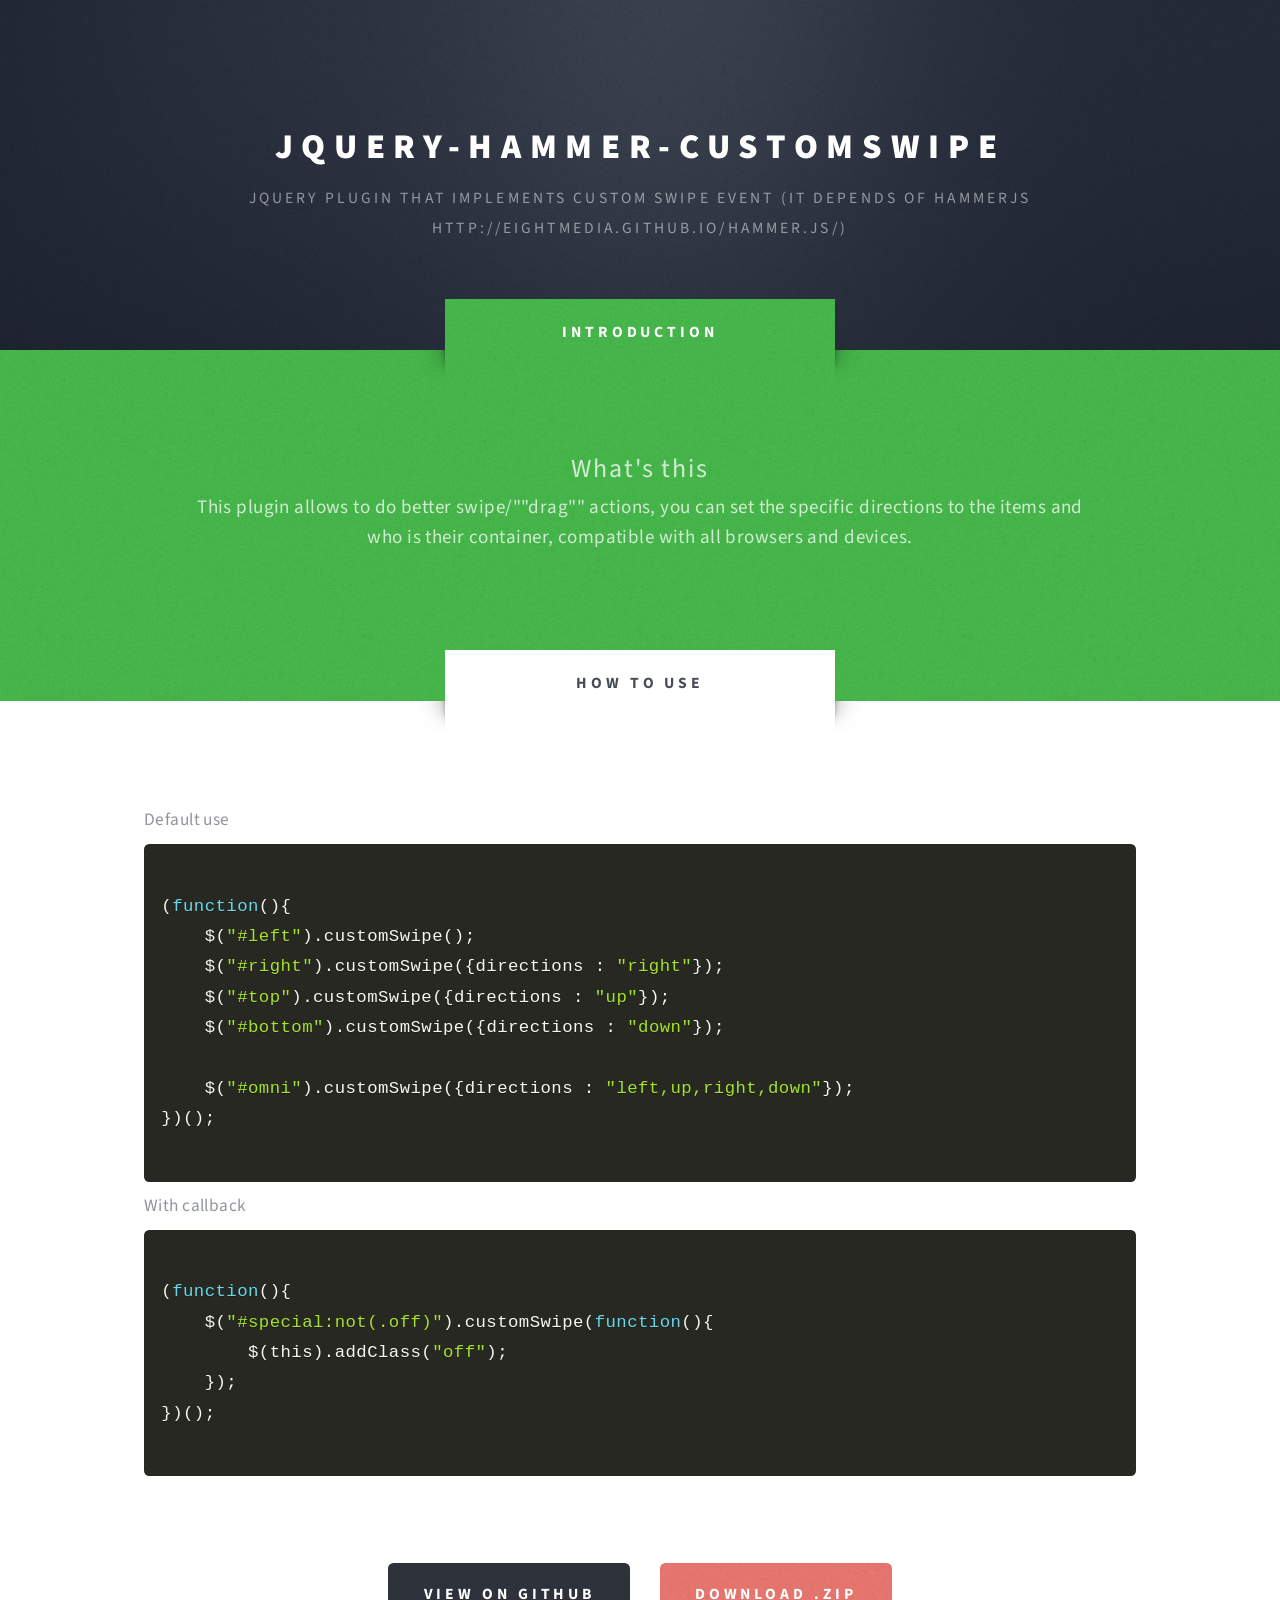
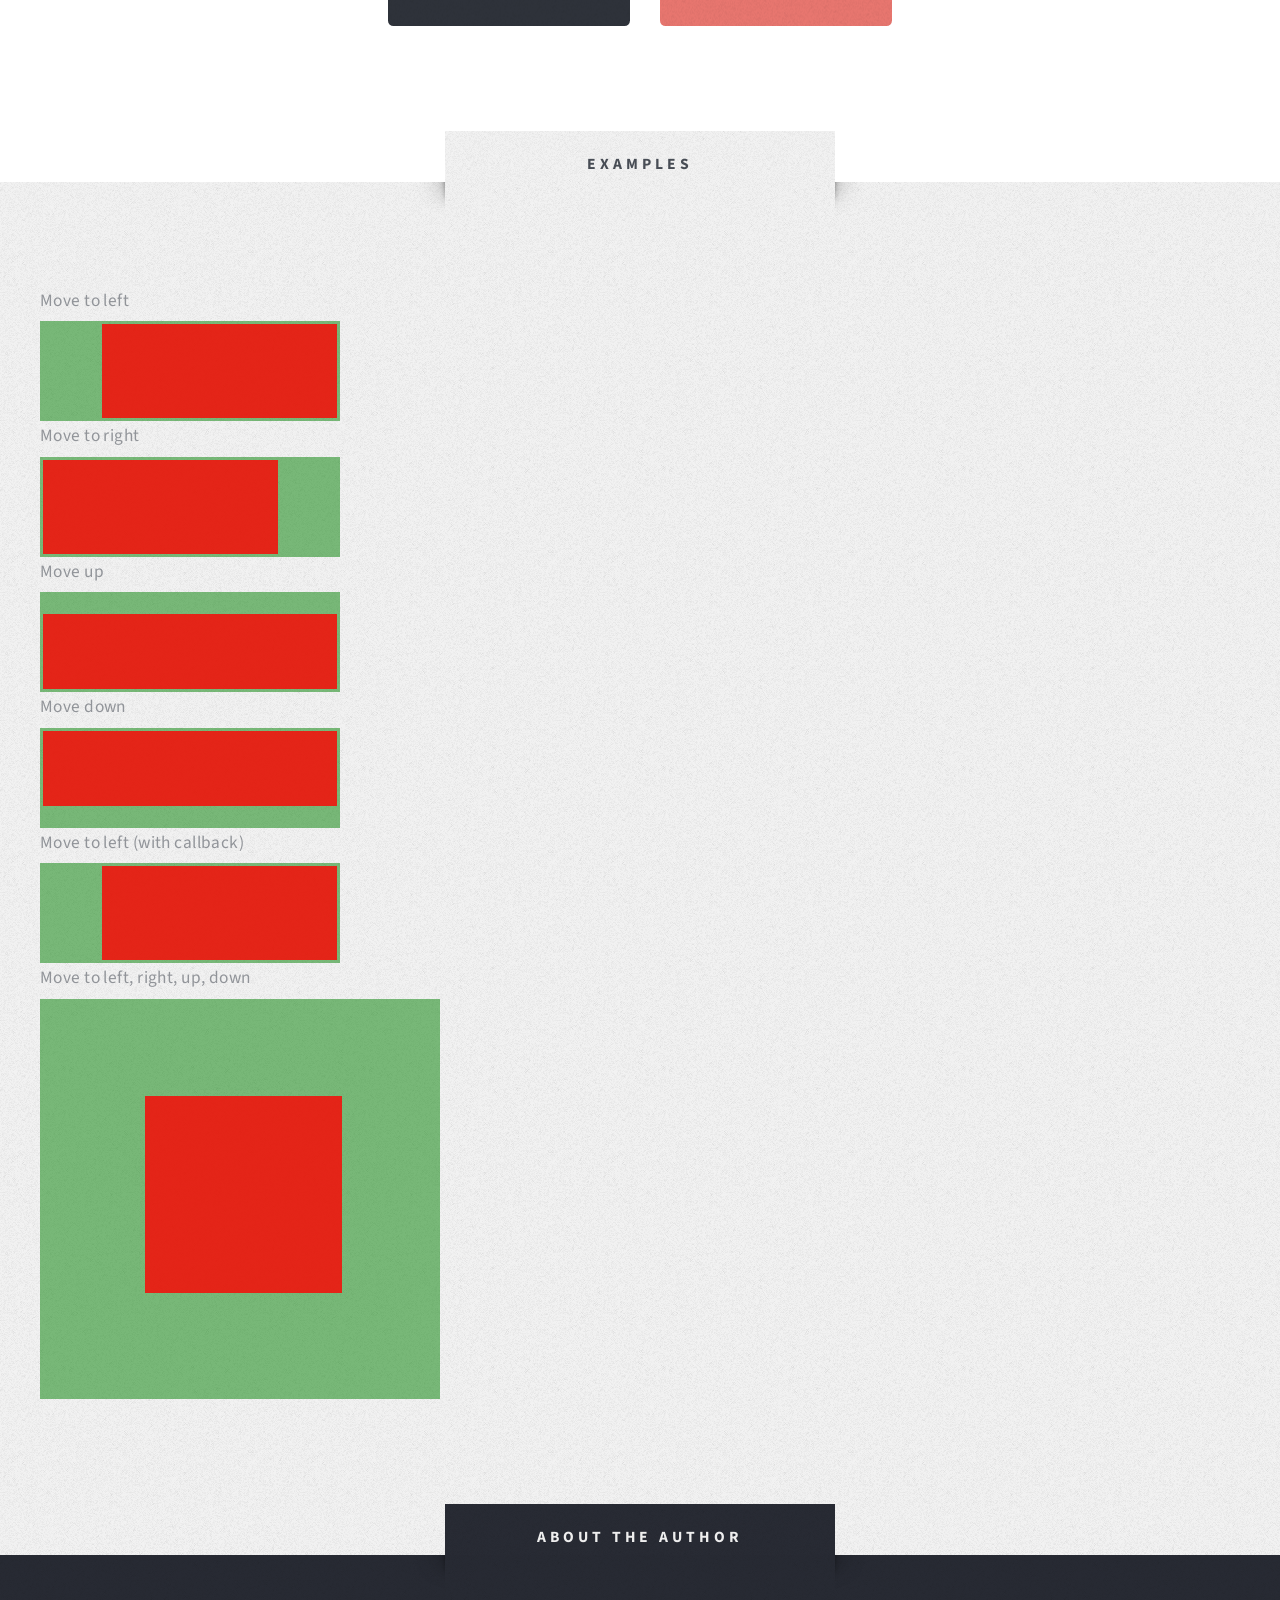
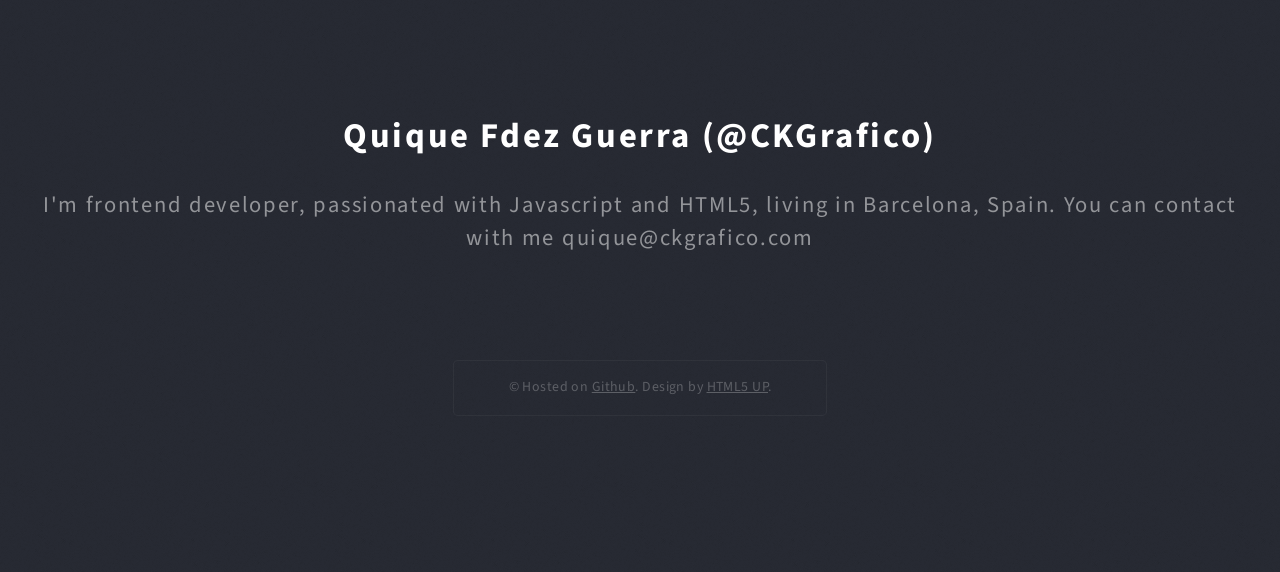
==== commit 5ce49b76: "better structure" ====
--- a/index.html
+++ b/index.html
@@ -1,54 +1,199 @@
-﻿<!DOCTYPE html>
+<!DOCTYPE html>
 <html xmlns="http://www.w3.org/1999/xhtml">
 <head>
 	<meta http-equiv="Content-Type" content="text/html; charset=utf-8" />
 	<meta name="viewport" content="width=device-width, initial-scale=1.0">
 
-	<title>Título</title>
+	<title>jQuery-Hammer-CustomSwipe</title>
 
-	<meta name="description" content="Descripcion web"/>
-    <meta name="keywords" content="a,b"/>
+	<link href="http://fonts.googleapis.com/css?family=Source+Sans+Pro:400,400italic,700,900" rel="stylesheet" />
+    <link href="css/estilos.css" rel="stylesheet" type="text/css" />
+    <link href="css/prism.css" rel="stylesheet" type="text/css" />
 
-    <link href="css/estilos.css" rel="stylesheet" type="text/css" />
-	<link rel="shortcut icon" href="favicon.ico">
+    <noscript>
+			<link rel="stylesheet" href="css/5grid/core.css" />
+			<link rel="stylesheet" href="css/5grid/core-desktop.css" />
+			<link rel="stylesheet" href="css/5grid/core-1200px.css" />
+			<link rel="stylesheet" href="css/5grid/core-noscript.css" />
+			<link rel="stylesheet" href="css/style.css" />
+			<link rel="stylesheet" href="css/style-desktop.css" />
+		</noscript>
+		<!--[if lte IE 8]><link rel="stylesheet" href="css/ie8.css" /><![endif]-->
 
 	<!-- jQuery -->
 	<script src="http://code.jquery.com/jquery-2.0.0.min.js"></script>
 	<script type="text/javascript">if(!window.jQuery){document.write('<script src="js/libraries/jquery-2.0.0.min.js"><\/script>')}</script>
+	<script src="css/5grid/init.js?use=mobile,desktop,1000px&amp;mobileUI=1&amp;mobileUI.theme=none&amp;mobileUI.titleBarHeight=0"></script>
 
 </head>
-<body>
+<body class="homepage">
 
-	<div class="container">
-		<div id="left" class="left"><br><br>To left</div>
-	</div>
-	<br>
-	<div class="container">
-		<div id="right" class="right"><br><br>To Right</div>
-	</div>
-	<br>
-	<div class="container">
-		<div id="top" class="top"><br><br>To Top</div>
-	</div>
-	<br>
-	<div class="container">
-		<div id="bottom" class="bottom"><br><br>To Bottom</div>
-	</div>
-	<br>
-	<div class="container">
-		<div id="special" class="left"><br><br>With callback</div>
-	</div>
-	<br>
-	<div class="container-omni">
-		<div id="omni"><br><br>Omnidirectional</div>
-	</div>
+	<!-- Header Wrapper -->
+		<div id="header-wrapper" class="wrapper">
+			<div class="5grid-layout">
+				<div class="row">
+					<div class="12u">
 
+						<!-- Header -->
+							<div id="header">
 
+								<!-- Logo -->
+									<div id="logo">
+										<h1><a href="#" class="mobileUI-site-name">jQuery-Hammer-CustomSwipe</a></h1>
+										<span class="byline">jQuery plugin that implements custom Swipe event (it depends of HammerJS http://eightmedia.github.io/hammer.js/)</span>
+									</div>
+								<!-- /Logo -->
+							</div>
+						<!-- /Header -->
+					</div>
+				</div>
+			</div>
+		</div>
+	<!-- /Header Wrapper -->
 
+	<!-- Intro Wrapper -->
+		<div id="intro-wrapper" class="wrapper wrapper-style1">
+			<div class="title">Introduction</div>
+			<div class="5grid-layout">
+				<div class="row">
+					<div class="12u">
+						<!-- Intro -->
+							<section id="intro">
+								<p class="style1">What's this</p>
+								<p class="style3">This plugin allows to do better swipe/""drag"" actions, you can set the specific directions to the items and who is their container, compatible with all browsers and devices.</p>
+							</section>
+						<!-- /Intro -->
 
-	<script src="js/libraries/jquery.hammer.min.js"></script>
-	<script src="js/functions/jquery.hammer.customswipe.js"></script>
-	<script src="js/events.js"></script>
+					</div>
+				</div>
+			</div>
+		</div>
+	<!-- /Intro Wrapper -->
+
+	<!-- Main Wrapper -->
+		<div class="wrapper wrapper-style2">
+			<div class="title">How to use</div>
+			<div class="5grid-layout">
+				<div class="row">
+					<div class="12u">
+						<!-- Intro -->
+							<section id="features">
+								<p class="style1">Default use</p>
+								<pre><code class="language-javascript">
+(function(){
+    $("#left").customSwipe();
+    $("#right").customSwipe({directions : "right"});
+    $("#top").customSwipe({directions : "up"});
+    $("#bottom").customSwipe({directions : "down"});
+
+    $("#omni").customSwipe({directions : "left,up,right,down"});
+})();
+								</code></pre>
+
+								<p class="style1">With callback</p>
+								<pre><code class="language-javascript">
+(function(){
+    $("#special:not(.off)").customSwipe(function(){
+        $(this).addClass("off");
+    });
+})();
+								</code></pre>
+								<ul class="actions">
+									<li><a href="https://github.com/CKGrafico/jQuery-Hammer-CustomSwipe" class="button button-style3">View on Github</a></li>
+									<li><a href="https://github.com/CKGrafico/jQuery-Hammer-CustomSwipe/archive/master.zip" class="button button-style1">Download .zip</a></li>
+								</ul>
+							</section>
+						<!-- /Intro -->
+
+					</div>
+				</div>
+			</div>
+		</div>
+	<!-- /Main Wrapper -->
+
+	<!-- Highlights Wrapper -->
+		<div class="wrapper wrapper-style3">
+			<div class="title">Examples</div>
+			<div class="5grid-layout">
+				<div class="row">
+					<div class="12u">
+						<!-- Intro -->
+							<section id="highlights">
+								<p class="style1">Move to left</p>
+								<div class="container">
+									<div id="left" class="left"><br></div>
+								</div>
+
+								<p class="style1">Move to right</p>
+								<div class="container">
+									<div id="right" class="right"><br></div>
+								</div>
+
+								<p class="style1">Move up</p>
+								<div class="container">
+									<div id="top" class="top"></div>
+								</div>
+
+								<p class="style1">Move down</p>
+								<div class="container">
+									<div id="bottom" class="bottom"><br></div>
+								</div>
+
+								<p class="style1">Move to left (with callback)</p>
+								<div class="container">
+									<div id="special" class="left"><br></div>
+								</div>
+
+								<p class="style1">Move to left, right, up, down</p>
+								<div class="container-omni">
+									<div id="omni"><br></div>
+								</div>
+							</section>
+						<!-- /Intro -->
+
+					</div>
+				</div>
+			</div>
+		</div>
+	<!-- /Highlights Wrapper -->
+
+	<!-- Footer Wrapper -->
+		<div id="footer-wrapper" class="wrapper">
+			<div class="title">About the author</div>
+			<div class="5grid-layout">
+				<div class="row">
+					<div class="12u">
+
+						<!-- Footer -->
+							<div id="footer">
+								<header class="style1">
+									<h2>Quique Fdez Guerra (@CKGrafico)</h2>
+									<p class="byline">
+										I'm frontend developer, passionated with Javascript and HTML5, living in Barcelona, Spain. You can contact with me quique@ckgrafico.com
+									</p>
+								</header>
+							</div>
+						<!-- /Footer -->
+
+						<!-- Copyright -->
+							<div id="copyright">
+								<span>
+									&copy; Hosted on  <a href="http://fithub.com">Github</a>. Design by <a href="http://html5up.net/">HTML5 UP</a>.
+								</span>
+							</div>
+						<!-- /Copyright -->
+
+					</div>
+				</div>
+			</div>
+		</div>
+	<!-- /Footer Wrapper -->
+	<!-- Librerías -->
+	<script src="js/libraries/prism.min.js"></script>
+	<script src="core/js/libraries/jquery.hammer.min.js"></script>
+	<!-- Desarrollo -->
+	<script src="core/js/functions/jquery.hammer.customswipe.js"></script>
+	<script src="core/js/events.js"></script>
 
 </body>
 </html>
--- a/css/prism.css
+++ b/css/prism.css
@@ -0,0 +1,9 @@
+code[class*="language-"],pre[class*="language-"]{color:#f8f8f2;text-shadow:0 1px rgba(0,0,0,0.3);font-family:Consolas,Monaco,'Andale Mono',monospace;direction:ltr;text-align:left;white-space:pre;word-spacing:normal;-moz-tab-size:4;-o-tab-size:4;tab-size:4;-webkit-hyphens:none;-moz-hyphens:none;-ms-hyphens:none;hyphens:none}
+pre[class*="language-"]{padding:1em;margin:.5em 0;overflow:auto;border-radius:.3em}:not(pre)>code[class*="language-"],pre[class*="language-"]{background:#272822}
+:not(pre)>code[class*="language-"]{padding:.1em;border-radius:.3em}.token.comment,.token.prolog,.token.doctype,.token.cdata{color:slategray}
+.token.punctuation{color:#f8f8f2}.namespace{opacity:.7}.token.property,.token.tag{color:#f92672}.token.boolean,.token.number{color:#ae81ff}.token.selector,.token.attr-name,.token.string{color:#a6e22e}
+.token.operator,.token.entity,.token.url,.language-css .token.string,.style .token.string{color:#f8f8f2}.token.atrule,.token.attr-value{color:#e6db74}
+.token.keyword{color:#66d9ef}.token.regex,.token.important{color:#fd971f}.token.important{font-weight:bold}.token.entity{cursor:help}pre.line-numbers{position:relative;padding-left:3.8em;counter-reset:linenumber}
+pre.line-numbers>code{position:relative}.line-numbers .line-numbers-rows{position:absolute;pointer-events:none;top:0;font-size:100%;left:-3.8em;width:3em;letter-spacing:-1px;border-right:1px solid #999;-webkit-user-select:none;-moz-user-select:none;-ms-user-select:none;user-select:none}
+.line-numbers-rows>span{pointer-events:none;display:block;counter-increment:linenumber}.line-numbers-rows>span:before{content:counter(linenumber);color:#999;display:block;padding-right:.8em;text-align:right}
+.token a{color:inherit}
--- a/css/5grid/core.css
+++ b/css/5grid/core.css
@@ -0,0 +1,121 @@
+/*****************************************************************/
+/* 5grid 0.4.4-dev by n33.co | MIT+GPLv2 license licensed        */
+/* core.css: Core stylesheet                                     */
+/*****************************************************************/
+
+/**************************************************/
+/* Resets (by meyerweb.com/eric/tools/css/reset/) */
+/**************************************************/
+
+	html, body, div, span, applet, object, iframe, h1, h2, h3, h4, h5, h6, p, blockquote, pre, a, abbr, acronym, address, big, cite, code, del, dfn, em, img, ins, kbd, q, s, samp, small, strike, strong, sub, sup, tt, var, b, u, i, center, dl, dt, dd, ol, ul, li, fieldset, form, label, legend, table, caption, tbody, tfoot, thead, tr, th, td, article, aside, canvas, details, embed, figure, figcaption, footer, header, hgroup, menu, nav, output, ruby, section, summary, time, mark, audio, video {
+		margin: 0;
+		padding: 0;
+		border: 0;
+		font-size: 100%;
+		font: inherit;
+		vertical-align: baseline;
+	}
+
+	article, aside, details, figcaption, figure, footer, header, hgroup, menu, nav, section {
+		display: block;
+	}
+
+	body {
+		line-height: 1;
+	}
+
+	ol, ul {
+		list-style: none;
+	}
+
+	blockquote, q {
+		quotes: none;
+	}
+
+	blockquote:before, blockquote:after, q:before, q:after {
+		content: '';
+		content: none;
+	}
+
+	table {
+		border-collapse: collapse;
+		border-spacing: 0;
+	}
+
+/*********************/
+/* Grid              */
+/*********************/
+
+	.\35 grid .\31 2u { width: 100%; } .\35 grid .\31 1u { width: 91.5%; } .\35 grid .\31 0u { width: 83%; } .\35 grid .\39 u { width: 74.5%; } .\35 grid .\38 u { width: 66%; } .\35 grid .\37 u { width: 57.5%; } .\35 grid .\36 u { width: 49%; } .\35 grid .\35 u { width: 40.5%; } .\35 grid .\34 u { width: 32%; } .\35 grid .\33 u { width: 23.5%; } .\35 grid .\32 u { width: 15%; } .\35 grid .\31 u { width: 6.5%; }
+	
+	.\35 grid .\31 u, .\35 grid .\32 u, .\35 grid .\33 u, .\35 grid .\34 u, .\35 grid .\35 u, .\35 grid .\36 u, .\35 grid .\37 u, .\35 grid .\38 u, .\35 grid .\39 u, .\35 grid .\31 0u, .\35 grid .\31 1u, .\35 grid .\31 2u {
+		margin: 1% 0 1% 2%;
+		float: left;
+	}
+
+	.\35 grid:after {
+		content: '';
+		display: block;
+		clear: both;
+		height: 0;
+	}
+
+	.\35 grid-flush .\31 2u { width: 100% !important; } .\35 grid-flush .\31 1u { width: 91.6666666667% !important; } .\35 grid-flush .\31 0u { width: 83.3333333333% !important; } .\35 grid-flush .\39 u { width: 75% !important; } .\35 grid-flush .\38 u { width: 66.6666666667% !important; } .\35 grid-flush .\37 u { width: 58.3333333333% !important; } .\35 grid-flush .\36 u { width: 50% !important; } .\35 grid-flush .\35 u { width: 41.6666666667% !important; } .\35 grid-flush .\34 u { width: 33.3333333333% !important; } .\35 grid-flush .\33 u { width: 25% !important; } .\35 grid-flush .\32 u { width: 16.6666666667% !important; } .\35 grid-flush .\31 u { width: 8.3333333333% !important; }
+
+	.\35 grid-flush .\31 u, .\35 grid-flush .\32 u, .\35 grid-flush .\33 u, .\35 grid-flush .\34 u, .\35 grid-flush .\35 u, .\35 grid-flush .\36 u, .\35 grid-flush .\37 u, .\35 grid-flush .\38 u, .\35 grid-flush .\39 u, .\35 grid-flush .\31 0u, .\35 grid-flush .\31 1u, .\35 grid-flush .\31 2u {
+		margin: 0 !important;
+	}
+
+	.do-5grid .do-12u { width: 100%; } .do-5grid .do-11u { width: 91.5%; } .do-5grid .do-10u { width: 83%; } .do-5grid .do-9u { width: 74.5%; } .do-5grid .do-8u { width: 66%; } .do-5grid .do-7u { width: 57.5%; } .do-5grid .do-6u { width: 49%; } .do-5grid .do-5u { width: 40.5%; } .do-5grid .do-4u { width: 32%; } .do-5grid .do-3u { width: 23.5%; } .do-5grid .do-2u { width: 15%; } .do-5grid .do-1u { width: 6.5%; }
+	
+	.do-5grid .do-1u, .do-5grid .do-2u, .do-5grid .do-3u, .do-5grid .do-4u, .do-5grid .do-5u, .do-5grid .do-6u, .do-5grid .do-7u, .do-5grid .do-8u, .do-5grid .do-9u, .do-5grid .do-10u, .do-5grid .do-11u, .do-5grid .do-12u {
+		margin: 1% 0 1% 2%;
+		float: left;
+	}
+
+	.do-5grid:after {
+		content: '';
+		display: block;
+		clear: both;
+		height: 0;
+	}
+
+	.do-5grid-flush .do-12u { width: 100%; } .do-5grid-flush .do-11u { width: 91.6666666667%; } .do-5grid-flush .do-10u { width: 83.3333333333%; } .do-5grid-flush .do-9u { width: 75%; } .do-5grid-flush .do-8u { width: 66.6666666667%; } .do-5grid-flush .do-7u { width: 58.3333333333%; } .do-5grid-flush .do-6u { width: 50%; } .do-5grid-flush .do-5u { width: 41.6666666667%; } .do-5grid-flush .do-4u { width: 33.3333333333%; } .do-5grid-flush .do-3u { width: 25%; } .do-5grid-flush .do-2u { width: 16.6666666667%; } .do-5grid-flush .do-1u { width: 8.3333333333%; }
+
+	.do-5grid-flush .do-1u, .do-5grid-flush .do-2u, .do-5grid-flush .do-3u, .do-5grid-flush .do-4u, .do-5grid-flush .do-5u, .do-5grid-flush .do-6u, .do-5grid-flush .do-7u, .do-5grid-flush .do-8u, .do-5grid-flush .do-9u, .do-5grid-flush .do-10u, .do-5grid-flush .do-11u, .do-5grid-flush .do-12u {
+		margin: 0 !important;
+	}
+
+/*********************/
+/* Mobile            */
+/*********************/
+
+	#mobileUI-site-titlebar {
+		text-align: center;
+	}
+	
+	#mobileUI-site-nav-opener {
+		top: 0;
+		left: 0;
+	}
+	
+	#mobileUI-site-nav {
+	}
+
+		#mobileUI-site-nav-inner {
+		}
+	
+		.mobileUI-site-nav-link {
+			display: block;
+		}
+	
+		.mobileUI-site-nav-link .indent-1 { display: inline-block; width: 1em; }
+		.mobileUI-site-nav-link .indent-2 { display: inline-block; width: 2em; }
+		.mobileUI-site-nav-link .indent-3 { display: inline-block; width: 3em; }
+		.mobileUI-site-nav-link .indent-4 { display: inline-block; width: 4em; }
+		.mobileUI-site-nav-link .indent-5 { display: inline-block; width: 5em; }
+		.mobileUI-site-nav-link .indent-6 { display: inline-block; width: 6em; }
+		.mobileUI-site-nav-link .indent-7 { display: inline-block; width: 7em; }
+		.mobileUI-site-nav-link .indent-8 { display: inline-block; width: 8em; }
+		.mobileUI-site-nav-link .indent-9 { display: inline-block; width: 9em; }
+		.mobileUI-site-nav-link .indent-10 { display: inline-block; width: 10em; }
--- a/css/5grid/core-desktop.css
+++ b/css/5grid/core-desktop.css
@@ -0,0 +1,31 @@
+/*****************************************************************/
+/* 5grid 0.4.4-dev by n33.co | MIT+GPLv2 license licensed        */
+/* core-desktop.css: Core (desktop) stylesheet                   */
+/*****************************************************************/
+
+.\35 grid .row:after { content: ''; display: block; clear: both; height: 0; } 
+.\35 grid .row > :first-child { margin-left: 0; } 
+.\35 grid .row:first-child > * { margin-top: 0; } 
+.\35 grid .row:last-child > * { margin-bottom: 0; }
+.\35 grid .offset-1u:first-child { margin-left: 8.5% !important; } 
+.\35 grid .offset-2u:first-child { margin-left: 17% !important; } 
+.\35 grid .offset-3u:first-child { margin-left: 25.5% !important; } 
+.\35 grid .offset-4u:first-child { margin-left: 34% !important; } 
+.\35 grid .offset-5u:first-child { margin-left: 42.5% !important; } 
+.\35 grid .offset-6u:first-child { margin-left: 51% !important; } 
+.\35 grid .offset-7u:first-child { margin-left: 59.5% !important; } 
+.\35 grid .offset-8u:first-child { margin-left: 68% !important; } 
+.\35 grid .offset-9u:first-child { margin-left: 76.5% !important; } 
+.\35 grid .offset-10u:first-child { margin-left: 85% !important; } 
+.\35 grid .offset-11u:first-child { margin-left: 93.5% !important; } 
+.\35 grid .offset-1u { margin-left: 10.5% !important; } 
+.\35 grid .offset-2u { margin-left: 19% !important; } 
+.\35 grid .offset-3u { margin-left: 27.5% !important; } 
+.\35 grid .offset-4u { margin-left: 36% !important; } 
+.\35 grid .offset-5u { margin-left: 44.5% !important; } 
+.\35 grid .offset-6u { margin-left: 53% !important; } 
+.\35 grid .offset-7u { margin-left: 61.5% !important; } 
+.\35 grid .offset-8u { margin-left: 70% !important; } 
+.\35 grid .offset-9u { margin-left: 78.5% !important; } 
+.\35 grid .offset-10u { margin-left: 87% !important; } 
+.\35 grid .offset-11u { margin-left: 95.5% !important; }
--- a/css/5grid/core-1200px.css
+++ b/css/5grid/core-1200px.css
@@ -0,0 +1,13 @@
+/*****************************************************************/
+/* 5grid 0.4.4-dev by n33.co | MIT+GPLv2 license licensed        */
+/* core-1200px.css: 1200px                                       */
+/*****************************************************************/
+
+/*********************/
+/* 1200px            */
+/*********************/
+
+	.\35 grid-layout {
+		width: 1200px;
+		margin: 0 auto;
+	}
--- a/css/5grid/core-noscript.css
+++ b/css/5grid/core-noscript.css
@@ -0,0 +1,64 @@
+/*****************************************************************/
+/* 5grid 0.4.4-dev by n33.co | MIT+GPLv2 license licensed        */
+/* noscript-1000px.css: Kludgey noscript stylesheet              */
+/*****************************************************************/
+
+/*********************/
+/* Base Grid         */
+/*********************/
+
+	.\35 grid-layout .\31 2u { width: 100%; } 
+	.\35 grid-layout .\31 1u { width: 91.5%; } 
+	.\35 grid-layout .\31 0u { width: 83%; } 
+	.\35 grid-layout .\39 u { width: 74.5%; } 
+	.\35 grid-layout .\38 u { width: 66%; }
+	.\35 grid-layout .\37 u { width: 57.5%; } 
+	.\35 grid-layout .\36 u { width: 49%; } 
+	.\35 grid-layout .\35 u { width: 40.5%; } 
+	.\35 grid-layout .\34 u { width: 32%; } 
+	.\35 grid-layout .\33 u { width: 23.5%; } 
+	.\35 grid-layout .\32 u { width: 15%; } 
+	.\35 grid-layout .\31 u { width: 6.5%; }
+
+	.\35 grid-layout .\31 u, .\35 grid-layout .\32 u, .\35 grid-layout .\33 u, .\35 grid-layout .\34 u, .\35 grid-layout .\35 u, .\35 grid-layout .\36 u, .\35 grid-layout .\37 u, .\35 grid-layout .\38 u, .\35 grid-layout .\39 u, .\35 grid-layout .\31 0u, .\35 grid-layout .\31 1u, .\35 grid-layout .\31 2u {
+		margin: 1% 0 1% 2%;
+		float: left;
+	}
+
+	.\35 grid-layout:after {
+		content: '';
+		display: block;
+		clear: both;
+		height: 0;
+	}
+
+/*********************/
+/* Desktop           */
+/*********************/
+
+	.\35 grid-layout .row:after { content: ''; display: block; clear: both; height: 0; } 
+	.\35 grid-layout .row > :first-child { margin-left: 0; } 
+	.\35 grid-layout .row:first-child > * { margin-top: 0; } 
+	.\35 grid-layout .row:last-child > * { margin-bottom: 0; }
+	.\35 grid-layout .offset-1u:first-child { margin-left: 8.5% !important; } 
+	.\35 grid-layout .offset-2u:first-child { margin-left: 17% !important; } 
+	.\35 grid-layout .offset-3u:first-child { margin-left: 25.5% !important; } 
+	.\35 grid-layout .offset-4u:first-child { margin-left: 34% !important; } 
+	.\35 grid-layout .offset-5u:first-child { margin-left: 42.5% !important; } 
+	.\35 grid-layout .offset-6u:first-child { margin-left: 51% !important; } 
+	.\35 grid-layout .offset-7u:first-child { margin-left: 59.5% !important; } 
+	.\35 grid-layout .offset-8u:first-child { margin-left: 68% !important; } 
+	.\35 grid-layout .offset-9u:first-child { margin-left: 76.5% !important; } 
+	.\35 grid-layout .offset-10u:first-child { margin-left: 85% !important; } 
+	.\35 grid-layout .offset-11u:first-child { margin-left: 93.5% !important; } 
+	.\35 grid-layout .offset-1u { margin-left: 10.5% !important; } 
+	.\35 grid-layout .offset-2u { margin-left: 19% !important; } 
+	.\35 grid-layout .offset-3u { margin-left: 27.5% !important; } 
+	.\35 grid-layout .offset-4u { margin-left: 36% !important; } 
+	.\35 grid-layout .offset-5u { margin-left: 44.5% !important; } 
+	.\35 grid-layout .offset-6u { margin-left: 53% !important; } 
+	.\35 grid-layout .offset-7u { margin-left: 61.5% !important; } 
+	.\35 grid-layout .offset-8u { margin-left: 70% !important; } 
+	.\35 grid-layout .offset-9u { margin-left: 78.5% !important; } 
+	.\35 grid-layout .offset-10u { margin-left: 87% !important; } 
+	.\35 grid-layout .offset-11u { margin-left: 95.5% !important; }
--- a/css/style-desktop.css
+++ b/css/style-desktop.css
@@ -0,0 +1,620 @@
+/*
+	Escape Velocity 1.0 by HTML5 UP
+	html5up.net | @n33co
+	Free for personal and commercial use under the CCA 3.0 license (html5up.net/license)
+*/
+
+/*********************************************************************************/
+/* Basic                                                                         */
+/*********************************************************************************/
+
+	body, input, select, textarea
+	{
+		font-size: 13pt;
+		line-height: 1.75em;
+		letter-spacing: 0.025em;
+	}
+
+	hr
+	{
+		margin: 2em 0 2em 0;
+	}
+
+	section,
+	article
+	{
+		margin: 0 0 4em 0;
+	}
+
+	header.style1
+	{
+		padding: 3em 0 3em 0;
+	}
+
+		header.style1 h2
+		{
+			font-size: 2em;
+			letter-spacing: 0.075em;
+			line-height: 1.5em;
+		}
+
+		header.style1 .byline
+		{
+			display: block;
+			margin: 1.15em 0 0 0;
+			font-size: 1.3em;
+			letter-spacing: 0.075em;
+			line-height: 1.5em;
+		}
+
+	form
+	{
+	}
+
+		form label
+		{
+			margin: 0.25em 0 0.25em 0;
+		}
+
+	.button
+	{
+		padding: 0 2.25em 0 2.25em;
+		font-size: 0.9em;
+		min-width: 12em;
+		height: 4em;
+		line-height: 4em;
+	}
+
+		.button-big
+		{
+			font-size: 1em;
+			min-width: 14em;
+		}
+
+	.actions
+	{
+		margin: 3em 0 0 0;
+	}
+
+		form .actions
+		{
+			margin-top: 1em;
+		}
+
+		.actions li
+		{
+			display: inline-block;
+			margin: 0 0.75em 0 0.75em;
+		}
+
+		.actions li:first-child
+		{
+			margin-left: 0;
+		}
+
+		.actions li:last-child
+		{
+			margin-right: 0;
+		}
+
+		.actions-centered
+		{
+			text-align: center;
+		}
+
+	.feature-list
+	{
+	}
+
+		.feature-list section
+		{
+			padding: 2em 0 2em 0;
+		}
+
+		.feature-list .row
+		{
+			border-top: solid 1px #eee;
+		}
+
+			.feature-list .row:first-child
+			{
+				border-top: 0;
+			}
+
+				.feature-list .row:first-child section
+				{
+					padding-top: 0;
+				}
+
+			.feature-list .row:last-child
+			{
+			}
+
+				.feature-list .row:last-child section
+				{
+					padding-bottom: 0;
+				}
+
+		.feature-list h3
+		{
+			margin: 0 0 0.75em 0;
+			font-size: 1.15em;
+			letter-spacing: 0.05em;
+			margin-top: -0.35em;
+		}
+
+			.feature-list h3:before
+			{
+				width: 64px;
+				height: 64px;
+				line-height: 64px;
+				margin-right: 0.75em;
+				font-size: 32px;
+				top: 0.2em;
+			}
+
+		.feature-list p
+		{
+			margin: 0 0 0 5em;
+		}
+
+		.feature-list-small
+		{
+		}
+
+			.feature-list-small h3
+			{
+			}
+
+				.feature-list-small h3:before
+				{
+					font-size: 24px;
+					line-height: 45px;
+					width: 45px;
+					height: 45px;
+					margin-right: 1em;
+				}
+
+			.feature-list-small p
+			{
+				margin: 0 0 0 4em;
+			}
+
+	.is
+	{
+	}
+
+		.is header
+		{
+			margin: 0 0 1.5em 0;
+		}
+
+			.is header.style1
+			{
+				position: relative;
+				margin: -0.5em 0 0 0;
+				padding-top: 0;
+			}
+
+		.is h2
+		{
+			margin: 0 0 0.75em 0;
+			font-size: 1.15em;
+			letter-spacing: 0.05em;
+		}
+
+		.is h3
+		{
+			margin: 0 0 0.5em 0;
+			font-size: 1em;
+			font-weight: 600;
+			letter-spacing: 0.05em;
+		}
+
+	.is-pair-one
+	{
+		padding-right: 1.5em;
+	}
+
+	.is-pair-two
+	{
+		padding-left: 1.5em;
+	}
+
+	.is-triple-one
+	{
+		padding-right: 1.5em;
+	}
+
+	.is-triple-two
+	{
+		padding-left: 0.75em;
+		padding-right: 0.75em;
+	}
+
+	.is-triple-three
+	{
+		padding-left: 1.5em;
+	}
+
+	.is-post-excerpt
+	{
+	}
+
+		.is-post-excerpt .image-left
+		{
+			position: relative;
+			top: 0.5em;
+			width: 5em;
+		}
+
+		.is-post-excerpt h3,
+		.is-post-excerpt p
+		{
+			margin-left: 7em;
+		}
+
+/*********************************************************************************/
+/* Wrappers                                                                      */
+/*********************************************************************************/
+
+	.wrapper
+	{
+		padding: 6em 0 9em 0;
+	}
+
+		.wrapper .title
+		{
+			font-size: 0.9em;
+			width: 25em;
+			height: 3.25em;
+			top: -3.25em;
+			line-height: 3.25em;
+			margin-bottom: -3.25em;
+			margin-left: -12.5em;
+			padding-top: 0.5em;
+		}
+
+	#header-wrapper
+	{
+		padding: 0;
+		height: 400px;
+	}
+
+		.homepage #header-wrapper
+		{
+			height: 350px;
+		}
+
+	#intro-wrapper
+	{
+		padding-bottom: 8em;
+	}
+
+/*********************************************************************************/
+/* Header                                                                        */
+/*********************************************************************************/
+
+	#header
+	{
+		position: relative;
+		height: 400px;
+	}
+
+		.homepage #header
+		{
+			height: 300px;
+		}
+
+/*********************************************************************************/
+/* Logo                                                                          */
+/*********************************************************************************/
+
+	#logo
+	{
+		position: absolute;
+		height: 5em;
+		top: 50%;
+		left: 0;
+		width: 100%;
+		text-align: center;
+		margin-top: -0.5em;
+	}
+
+		.homepage #logo
+		{
+			margin-top: -1em;
+		}
+
+		#logo h1
+		{
+			font-size: 2em;
+			letter-spacing: 0.25em;
+		}
+
+		#logo .byline
+		{
+			margin: 1.25em 0 0 0;
+			display: block;
+			letter-spacing: 0.2em;
+			font-size: 0.9em;
+		}
+
+/*********************************************************************************/
+/* Nav                                                                           */
+/*********************************************************************************/
+
+	#nav
+	{
+		position: absolute;
+		display: block;
+		top: 2.5em;
+		left: 0;
+		width: 100%;
+		text-align: center;
+	}
+
+		#nav > ul > li > ul
+		{
+			display: none;
+		}
+
+		#nav ul
+		{
+			display: inline-block;
+			border-radius: 0.35em;
+			box-shadow: inset 0px 0px 1px 1px rgba(255,255,255,0.25);
+			padding: 0 1.5em 0 1.5em;
+		}
+
+		#nav li
+		{
+			display: block;
+			float: left;
+			text-align: center;
+			margin: 0 1.5em 0 1.5em;
+		}
+
+			#nav li a,
+			#nav li span
+			{
+				display: block;
+				color: #eee;
+				color: rgba(255,255,255,0.75);
+				text-transform: uppercase;
+				text-decoration: none;
+				font-size: 0.7em;
+				letter-spacing: 0.25em;
+				height: 5em;
+				line-height: 5em;
+				-moz-transition: all .25s ease-in-out;
+				-webkit-transition: all .25s ease-in-out;
+				-o-transition: all .25s ease-in-out;
+				-ms-transition: all .25s ease-in-out;
+				transition: all .25s ease-in-out;
+				outline: 0;
+			}
+
+			#nav li:hover a,
+			#nav li.active a,
+			#nav li.active span
+			{
+				color: #fff;
+			}
+
+	.dropotron
+	{
+		background: #222835 url('images/overlay.png');
+		background-color: rgba(44,50,63,0.925);
+		padding: 1.25em 1em 1.25em 1em;
+		border-radius: 0.35em;
+		box-shadow: inset 0px 0px 1px 1px rgba(255,255,255,0.25);
+		min-width: 12em;
+	}
+
+		.dropotron-level-0
+		{
+			margin-top: -1px;
+			border-top-left-radius: 0;
+			border-top-right-radius: 0;
+		}
+
+		.dropotron a,
+		.dropotron span
+		{
+			display: block;
+			color: #eee;
+			color: rgba(255,255,255,0.75);
+			text-transform: uppercase;
+			text-decoration: none;
+			font-size: 0.7em;
+			letter-spacing: 0.25em;
+			border-top: solid 1px rgba(255,255,255,0.15);
+			line-height: 3em;
+			-moz-transition: all .25s ease-in-out;
+			-webkit-transition: all .25s ease-in-out;
+			-o-transition: all .25s ease-in-out;
+			-ms-transition: all .25s ease-in-out;
+			transition: all .25s ease-in-out;
+		}
+
+		.dropotron li:first-child a,
+		.dropotron li:first-child span
+		{
+			border-top: 0;
+		}
+
+		.dropotron li:hover > a,
+		.dropotron li:hover > span
+		{
+			color: #fff;
+		}
+
+/*********************************************************************************/
+/* Intro                                                                         */
+/*********************************************************************************/
+
+	#intro
+	{
+		text-align: center;
+	}
+
+		#intro .style1
+		{
+			font-size: 1.5em;
+			letter-spacing: 0.075em;
+		}
+
+		#intro .style2
+		{
+			font-size: 2.75em;
+			letter-spacing: 0.075em;
+			line-height: 1.35em;
+			padding: 1em 0 1em 0;
+			margin-bottom: 1em;
+		}
+
+		#intro .style3
+		{
+			font-size: 1.1em;
+			width: 48em;
+			margin: 0 auto 0.5em auto;
+		}
+
+/*********************************************************************************/
+/* Features                                                                      */
+/*********************************************************************************/
+
+	#features
+	{
+		padding: 0 6em 0 6em;
+	}
+
+		#features header.style1
+		{
+			padding-bottom: 5em;
+		}
+
+		#features .actions
+		{
+			margin-top: 5em;
+			text-align: center;
+		}
+
+/*********************************************************************************/
+/* Highlights                                                                    */
+/*********************************************************************************/
+
+	#highlights
+	{
+	}
+
+		#highlights .highlight
+		{
+		}
+
+			#highlights .highlight h3
+			{
+				margin: 0 0 0.75em 0;
+				font-size: 1.15em;
+				letter-spacing: 0.05em;
+			}
+
+		#highlights .highlight-one
+		{
+			padding-right: 2em;
+		}
+
+		#highlights .highlight-two
+		{
+			padding: 0 1em 0 1em;
+		}
+
+		#highlights .highlight-three
+		{
+			padding-left: 2em;
+		}
+
+/*********************************************************************************/
+/* Main                                                                          */
+/*********************************************************************************/
+
+	#main
+	{
+		margin: 1em 0 1em 0;
+	}
+
+		.homepage #main
+		{
+			margin: 0;
+		}
+
+/*********************************************************************************/
+/* Content                                                                       */
+/*********************************************************************************/
+
+	#content
+	{
+	}
+
+/*********************************************************************************/
+/* Sidebar                                                                       */
+/*********************************************************************************/
+
+	#sidebar
+	{
+	}
+
+		.left-sidebar #sidebar
+		{
+			padding-right: 3em;
+		}
+
+		.right-sidebar #sidebar
+		{
+			padding-left: 3em;
+		}
+
+/*********************************************************************************/
+/* Footer                                                                        */
+/*********************************************************************************/
+
+	#footer
+	{
+	}
+
+		#footer header.style1
+		{
+			padding-bottom: 0;
+		}
+
+		#footer hr
+		{
+			margin: 6em 0 6em 0;
+		}
+
+		#footer .footer-one
+		{
+			padding-right: 1.5em;
+		}
+
+		#footer .footer-two
+		{
+			padding-left: 1.5em;
+		}
+
+/*********************************************************************************/
+/* Copyright                                                                     */
+/*********************************************************************************/
+
+	#copyright
+	{
+		margin: 6em 0 0 0;
+	}
+
+		#copyright span
+		{
+			padding: 1.5em 4em 1.5em 4em;
+			line-height: 1em;
+			font-size: 0.8em;
+		}
--- a/css/ie8.css
+++ b/css/ie8.css
@@ -0,0 +1,28 @@
+/*
+	Escape Velocity 1.0 by HTML5 UP
+	html5up.net | @n33co
+	Free for personal and commercial use under the CCA 3.0 license (html5up.net/license)
+*/
+
+/*********************************************************************************/
+/* Wrappers                                                                      */
+/*********************************************************************************/
+
+	.wrapper
+	{
+	}
+
+		.wrapper .title:before,
+		.wrapper .title:after
+		{
+			display: none;
+    	}
+ 
+/*********************************************************************************/
+/* Copyright                                                                     */
+/*********************************************************************************/
+
+	#copyright
+	{
+		margin: 0em 0 0 0;
+	}
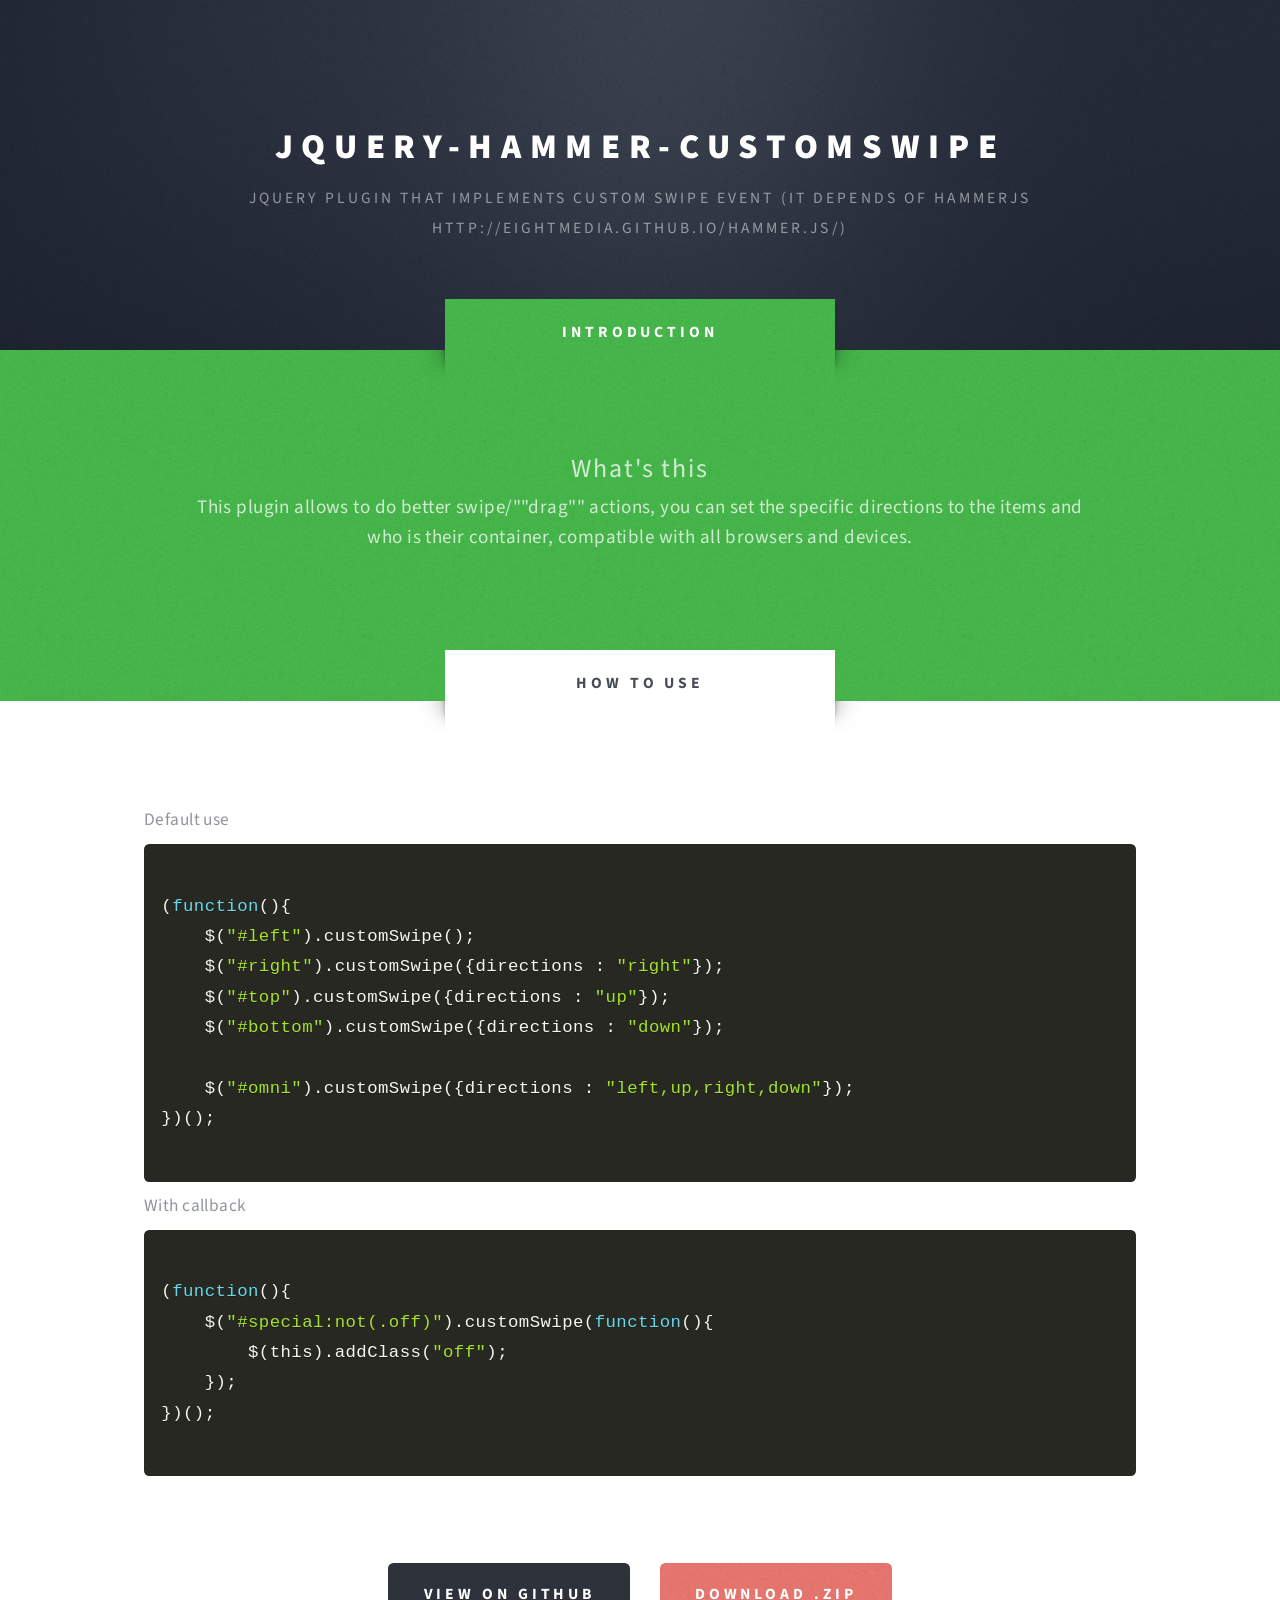
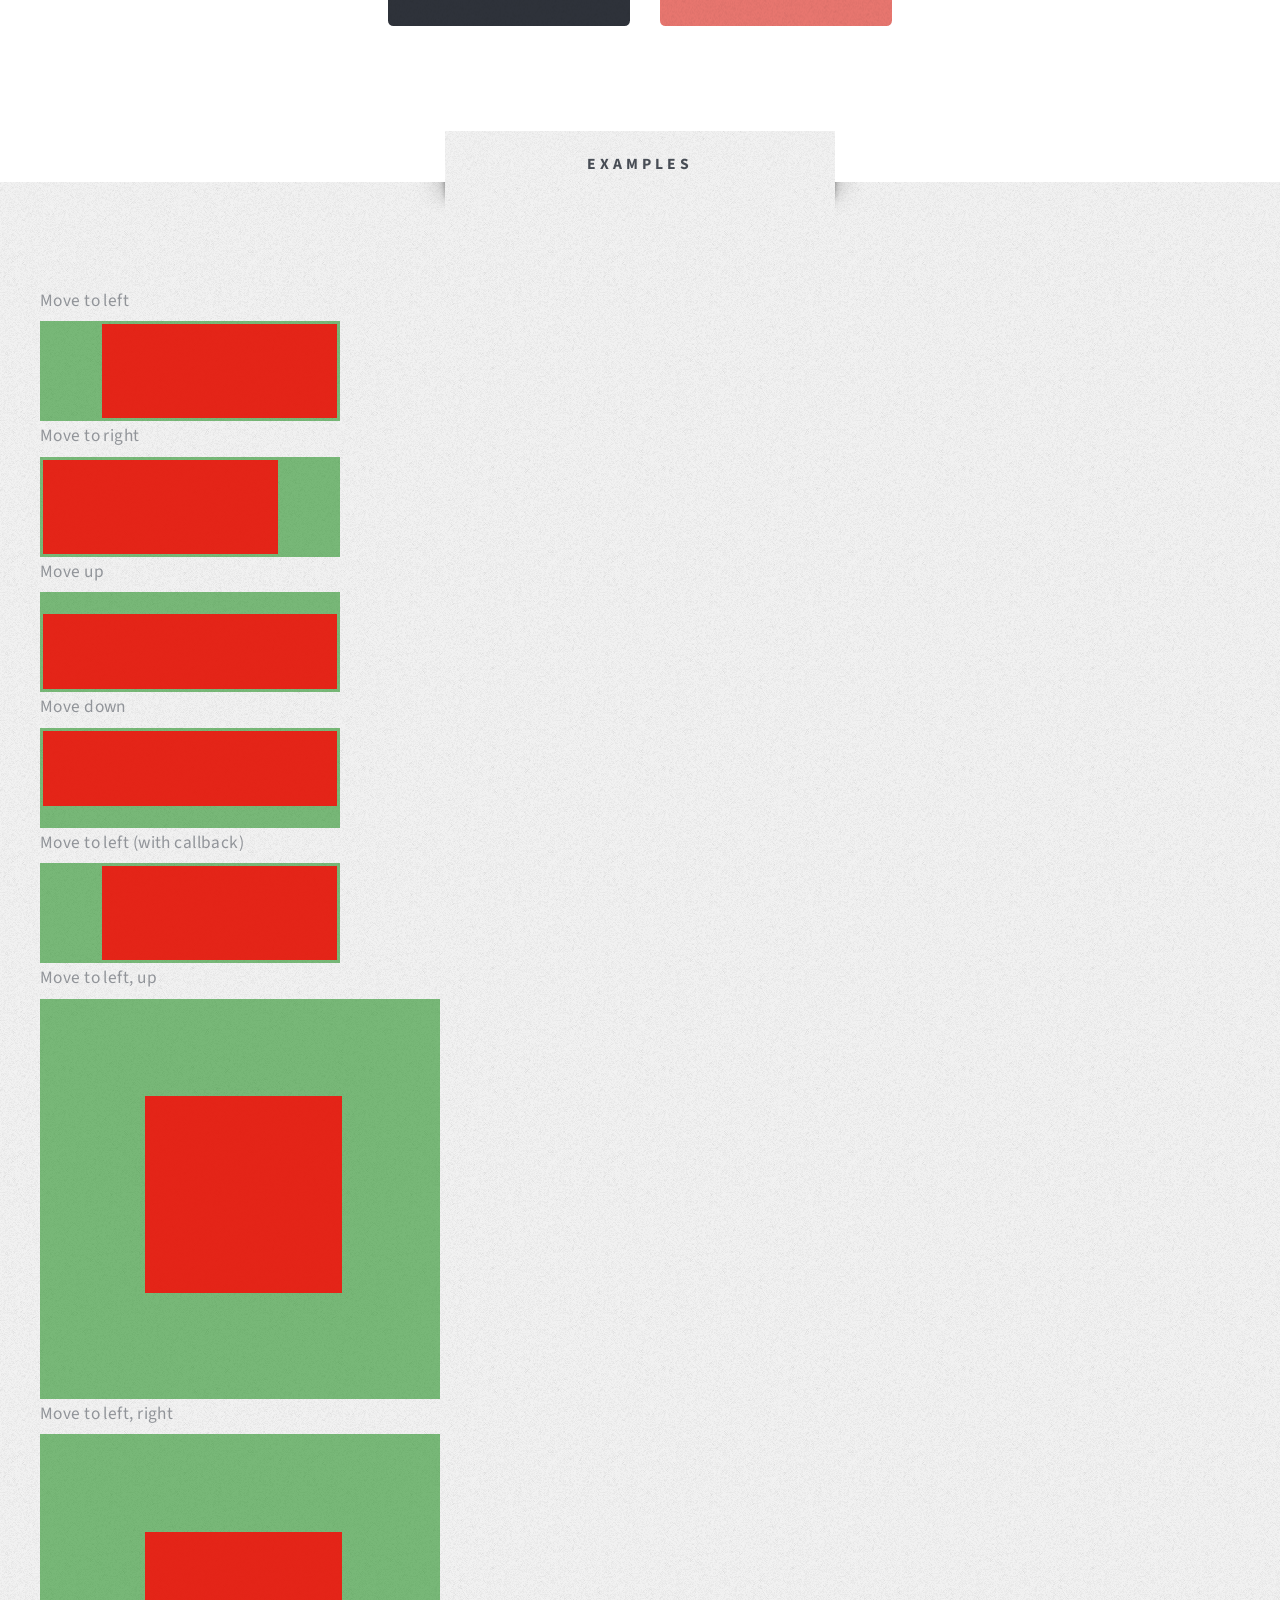
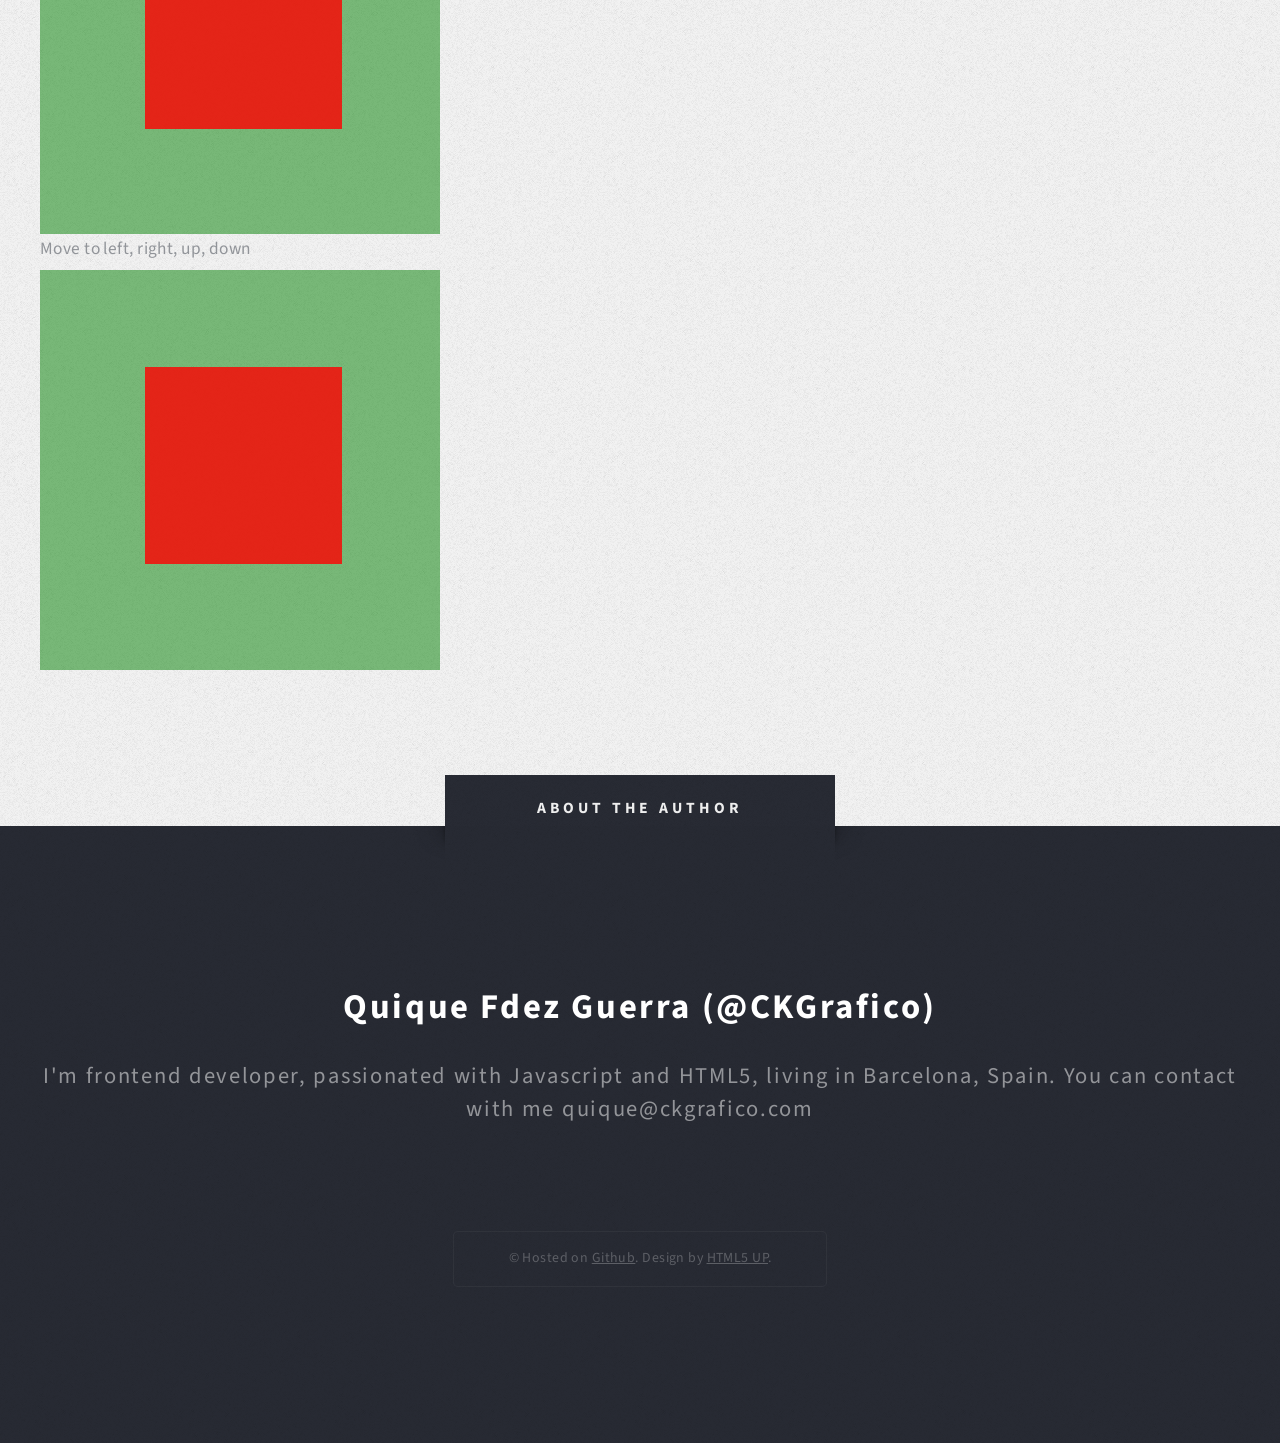
==== commit f8262084: "more examples" ====
--- a/index.html
+++ b/index.html
@@ -144,9 +144,19 @@
 									<div id="special" class="left"><br></div>
 								</div>
 
+								<p class="style1">Move to left, up</p>
+								<div class="container-omni">
+									<div class="omni" id="omni1"><br></div>
+								</div>
+
+								<p class="style1">Move to left, right</p>
+								<div class="container-omni">
+									<div class="omni" id="omni2"><br></div>
+								</div>
+
 								<p class="style1">Move to left, right, up, down</p>
 								<div class="container-omni">
-									<div id="omni"><br></div>
+									<div class="omni" id="omni3"><br></div>
 								</div>
 							</section>
 						<!-- /Intro -->
--- a/css/estilos.css
+++ b/css/estilos.css
@@ -41,7 +41,7 @@
     text-align: center;
     position: absolute;
     background: rgba(255, 0, 0, 0.8); }
-  .container-omni #omni {
+  .container-omni .omni {
     right: 24%;
     top: 24%;
     height: 50%;
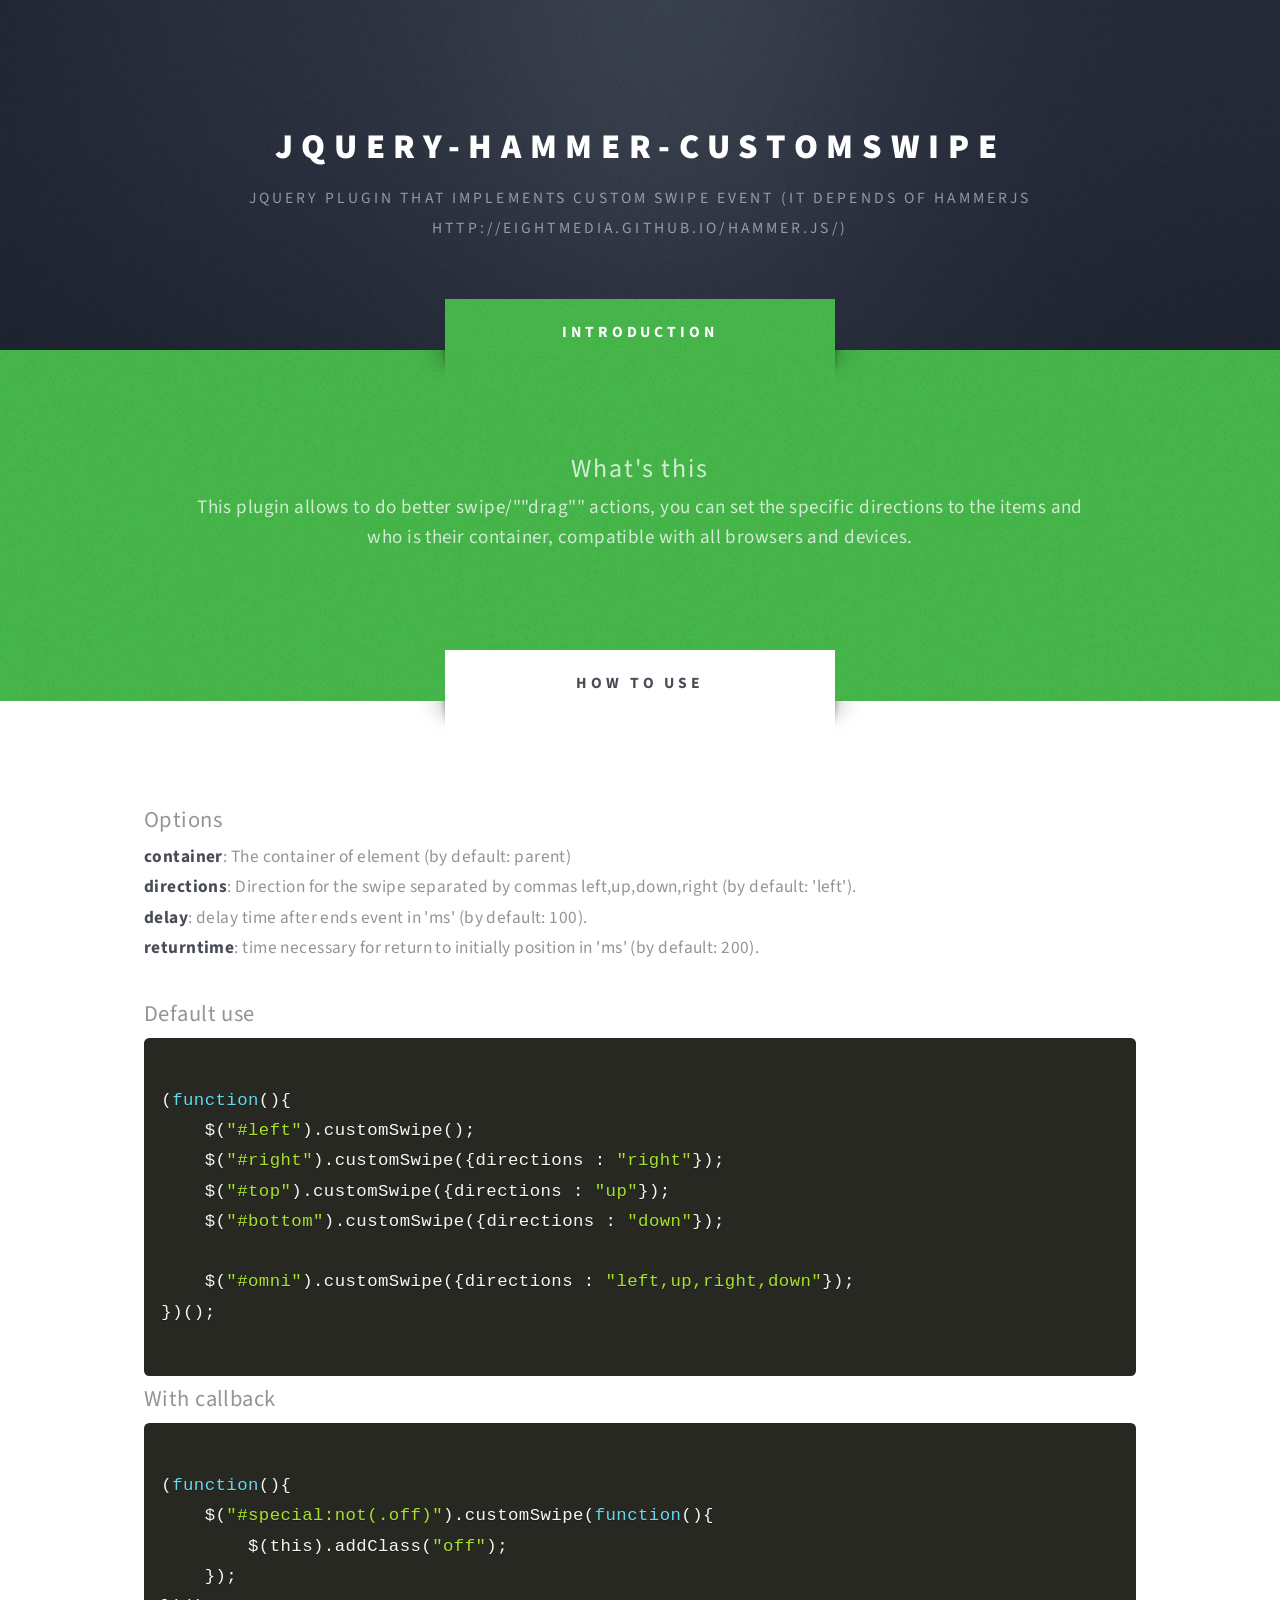
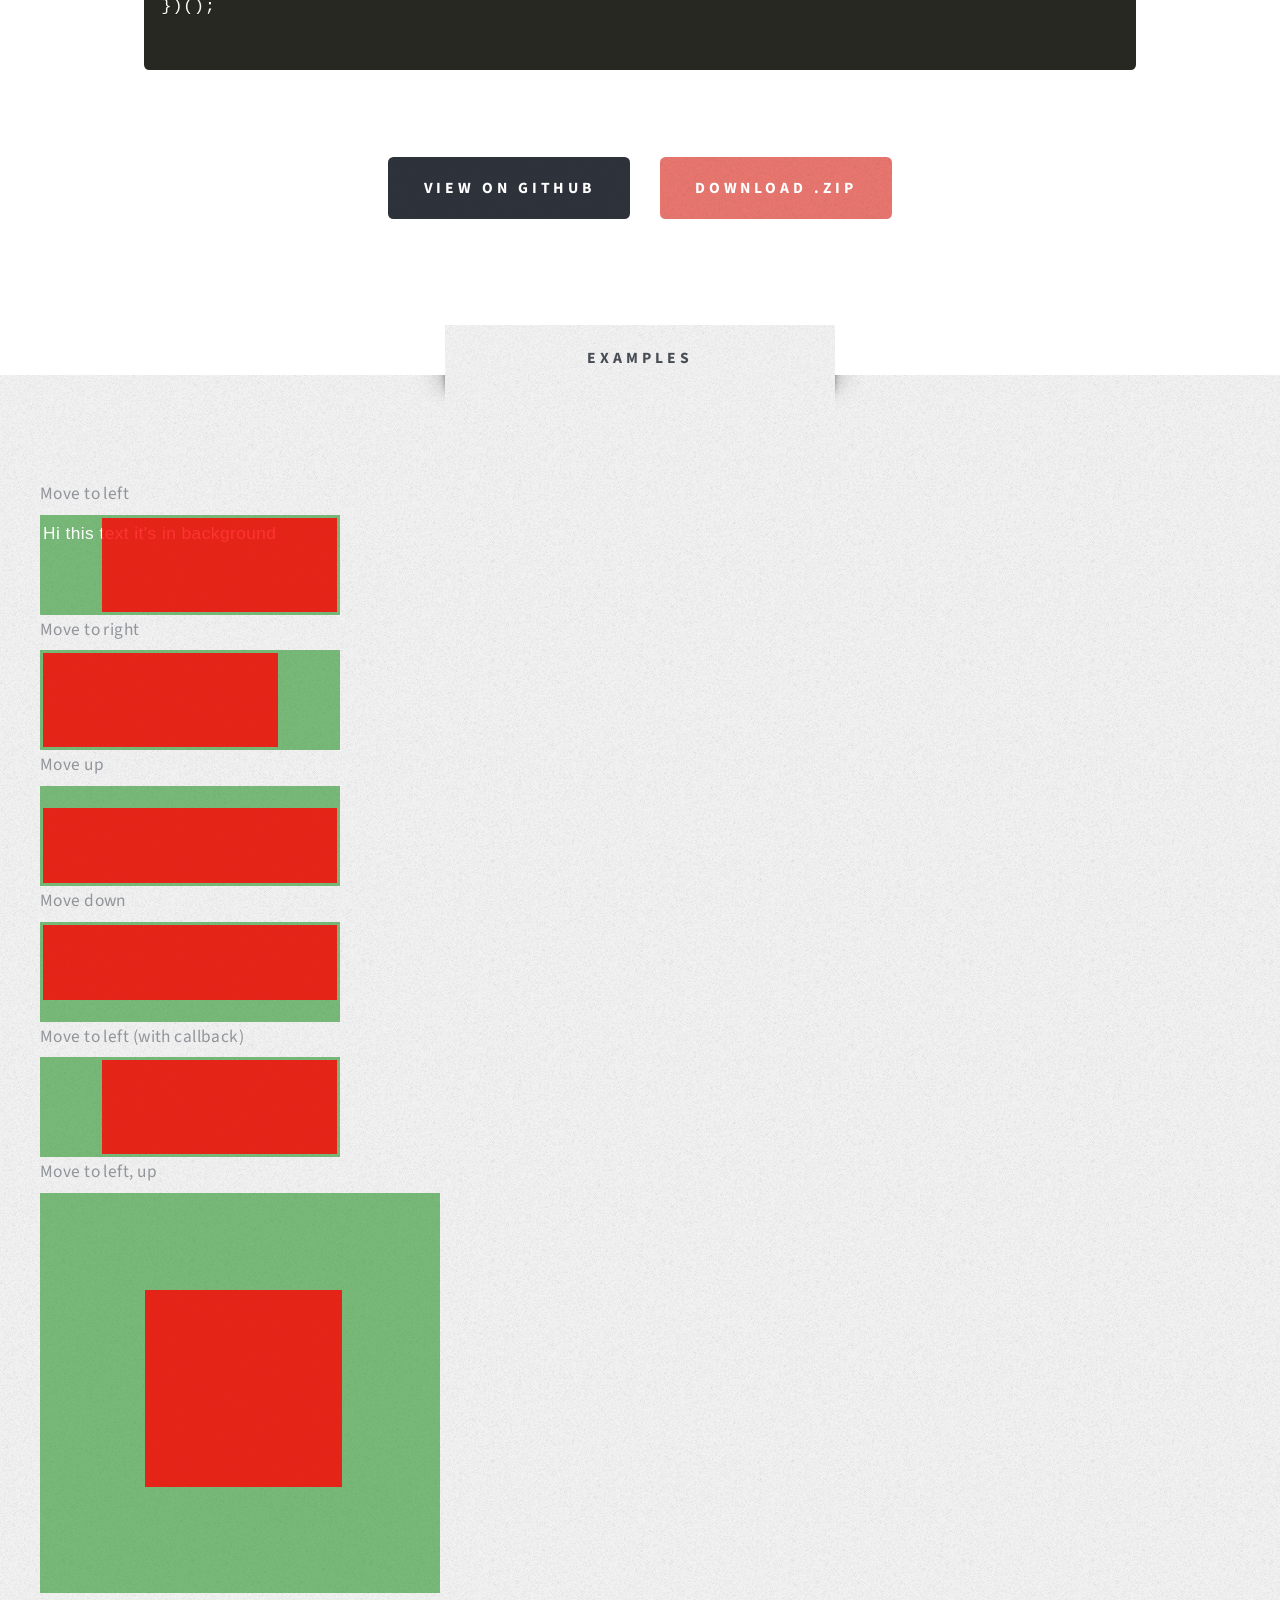
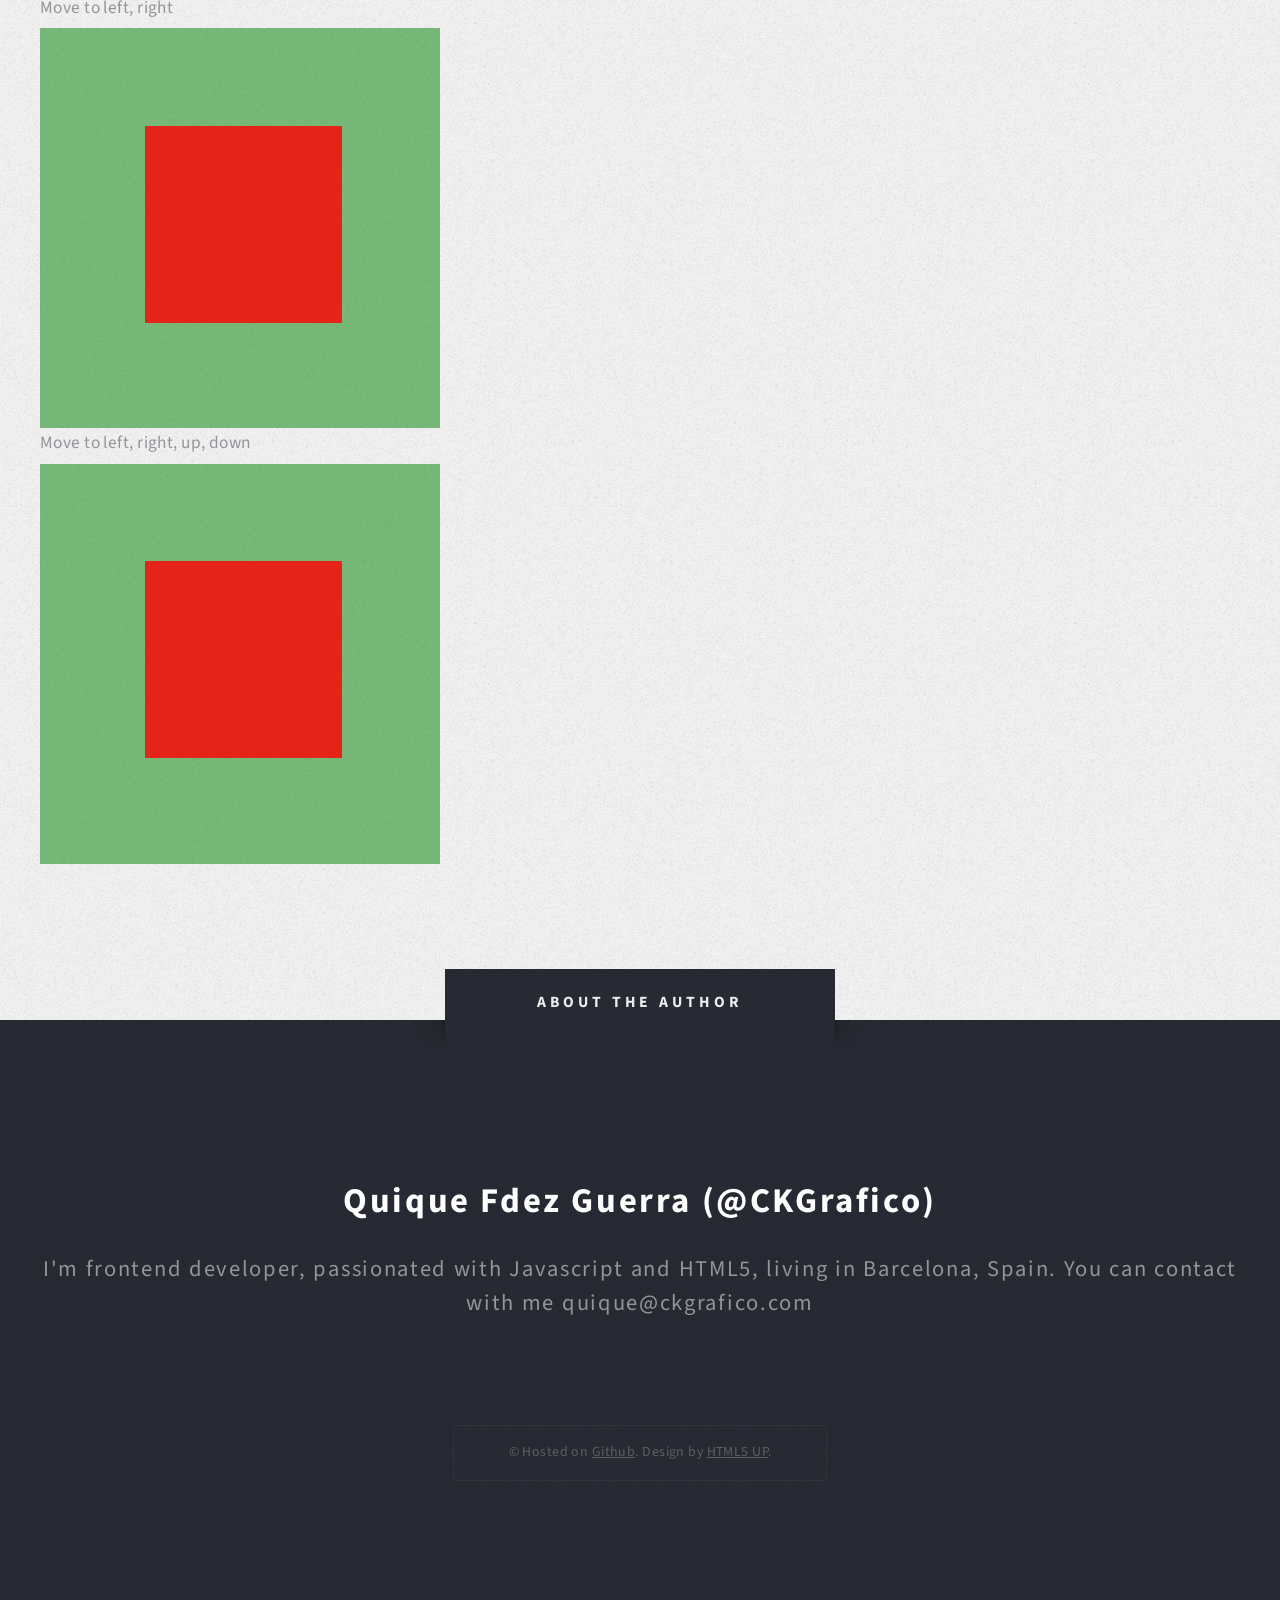
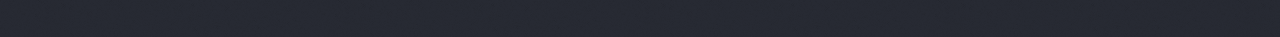
==== commit dc4816e5: "readme" ====
--- a/index.html
+++ b/index.html
@@ -78,6 +78,14 @@
 					<div class="12u">
 						<!-- Intro -->
 							<section id="features">
+								<p class="style1">Options</p>
+								<ul>
+									<li><strong>container</strong>: The container of element (by default: parent)</li>
+									<li><strong>directions</strong>: Direction for the swipe separated by commas left,up,down,right (by default: 'left').</li>
+									<li><strong>delay</strong>: delay time after ends event in 'ms' (by default: 100).</li>
+									<li><strong>returntime</strong>:  time necessary for return to initially position in 'ms' (by default: 200).</li>
+								</ul>
+								<br>
 								<p class="style1">Default use</p>
 								<pre><code class="language-javascript">
 (function(){
@@ -122,6 +130,7 @@
 								<p class="style1">Move to left</p>
 								<div class="container">
 									<div id="left" class="left"><br></div>
+									Hi this text it's in background
 								</div>
 
 								<p class="style1">Move to right</p>
--- a/css/style-desktop.css
+++ b/css/style-desktop.css
@@ -495,6 +495,11 @@
 			padding-bottom: 5em;
 		}
 
+		#features .style1
+		{
+			font-size: 1.3em;
+		}
+
 		#features .actions
 		{
 			margin-top: 5em;
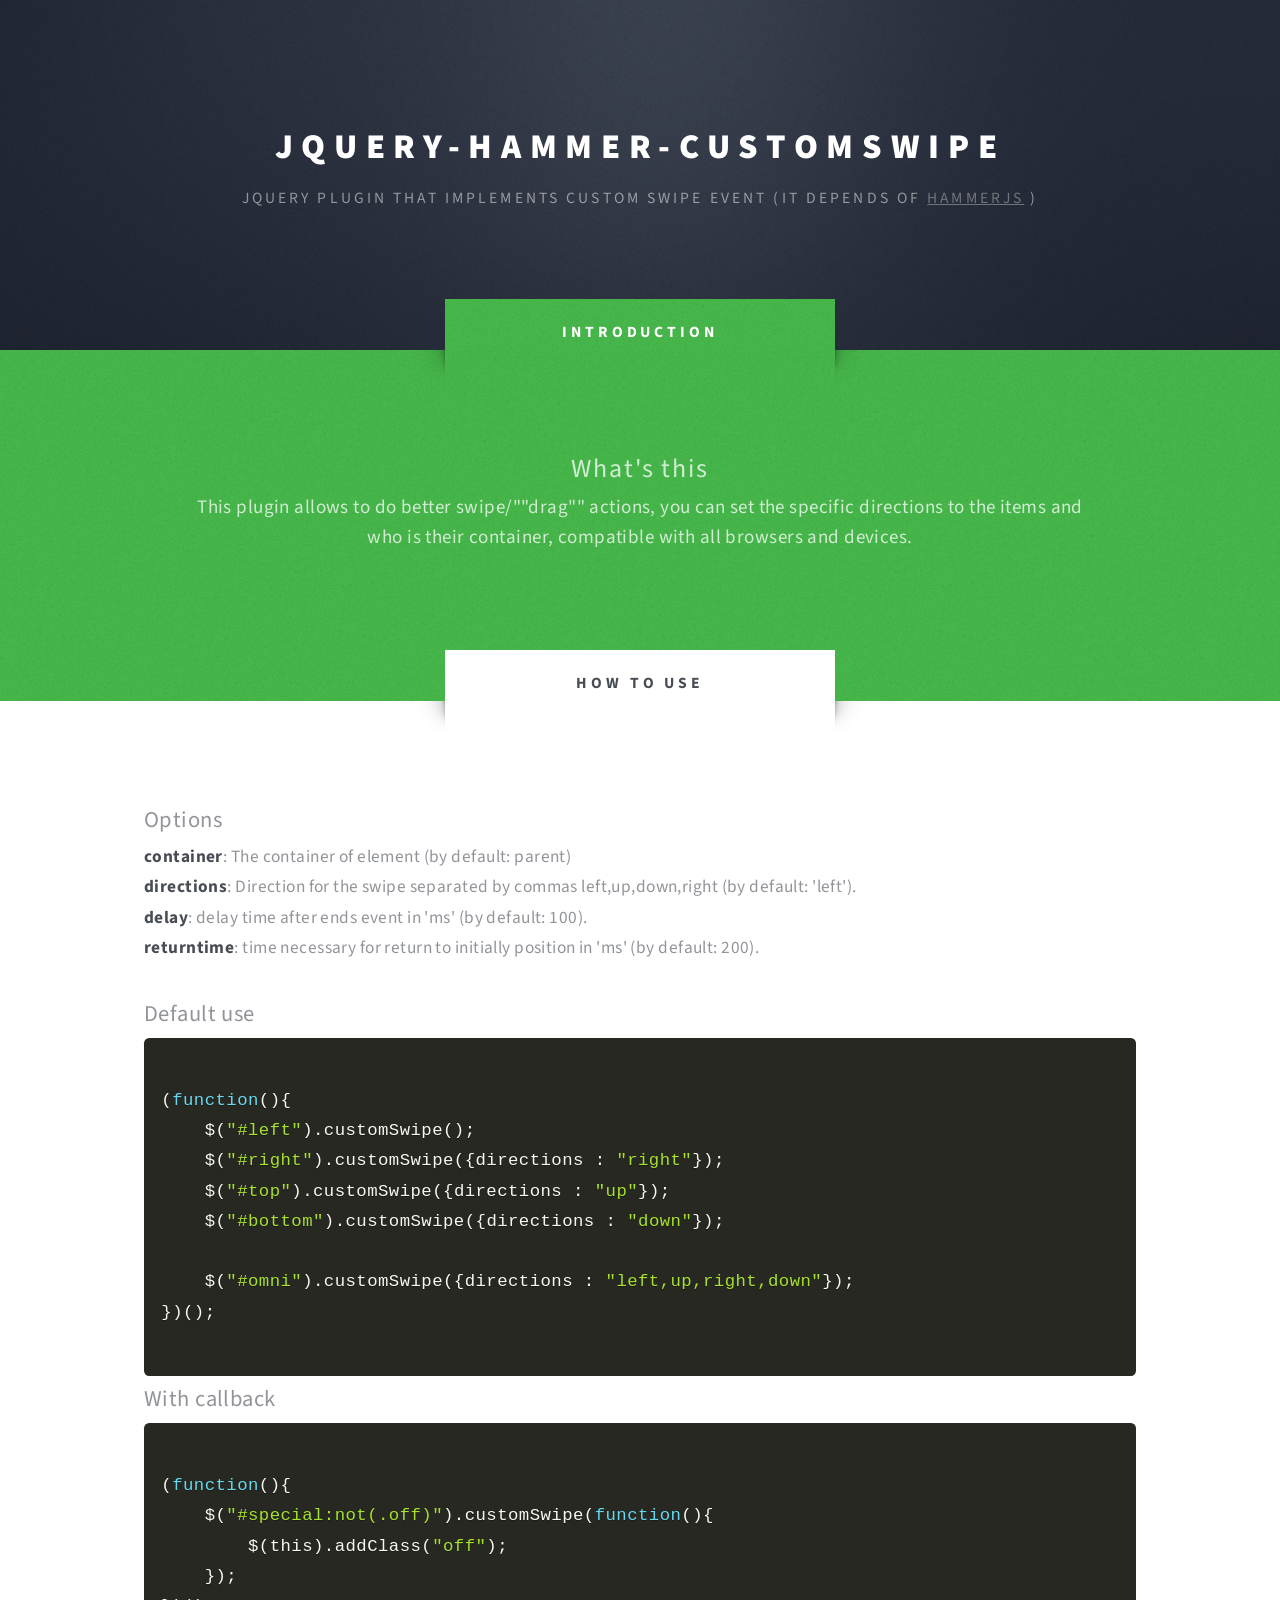
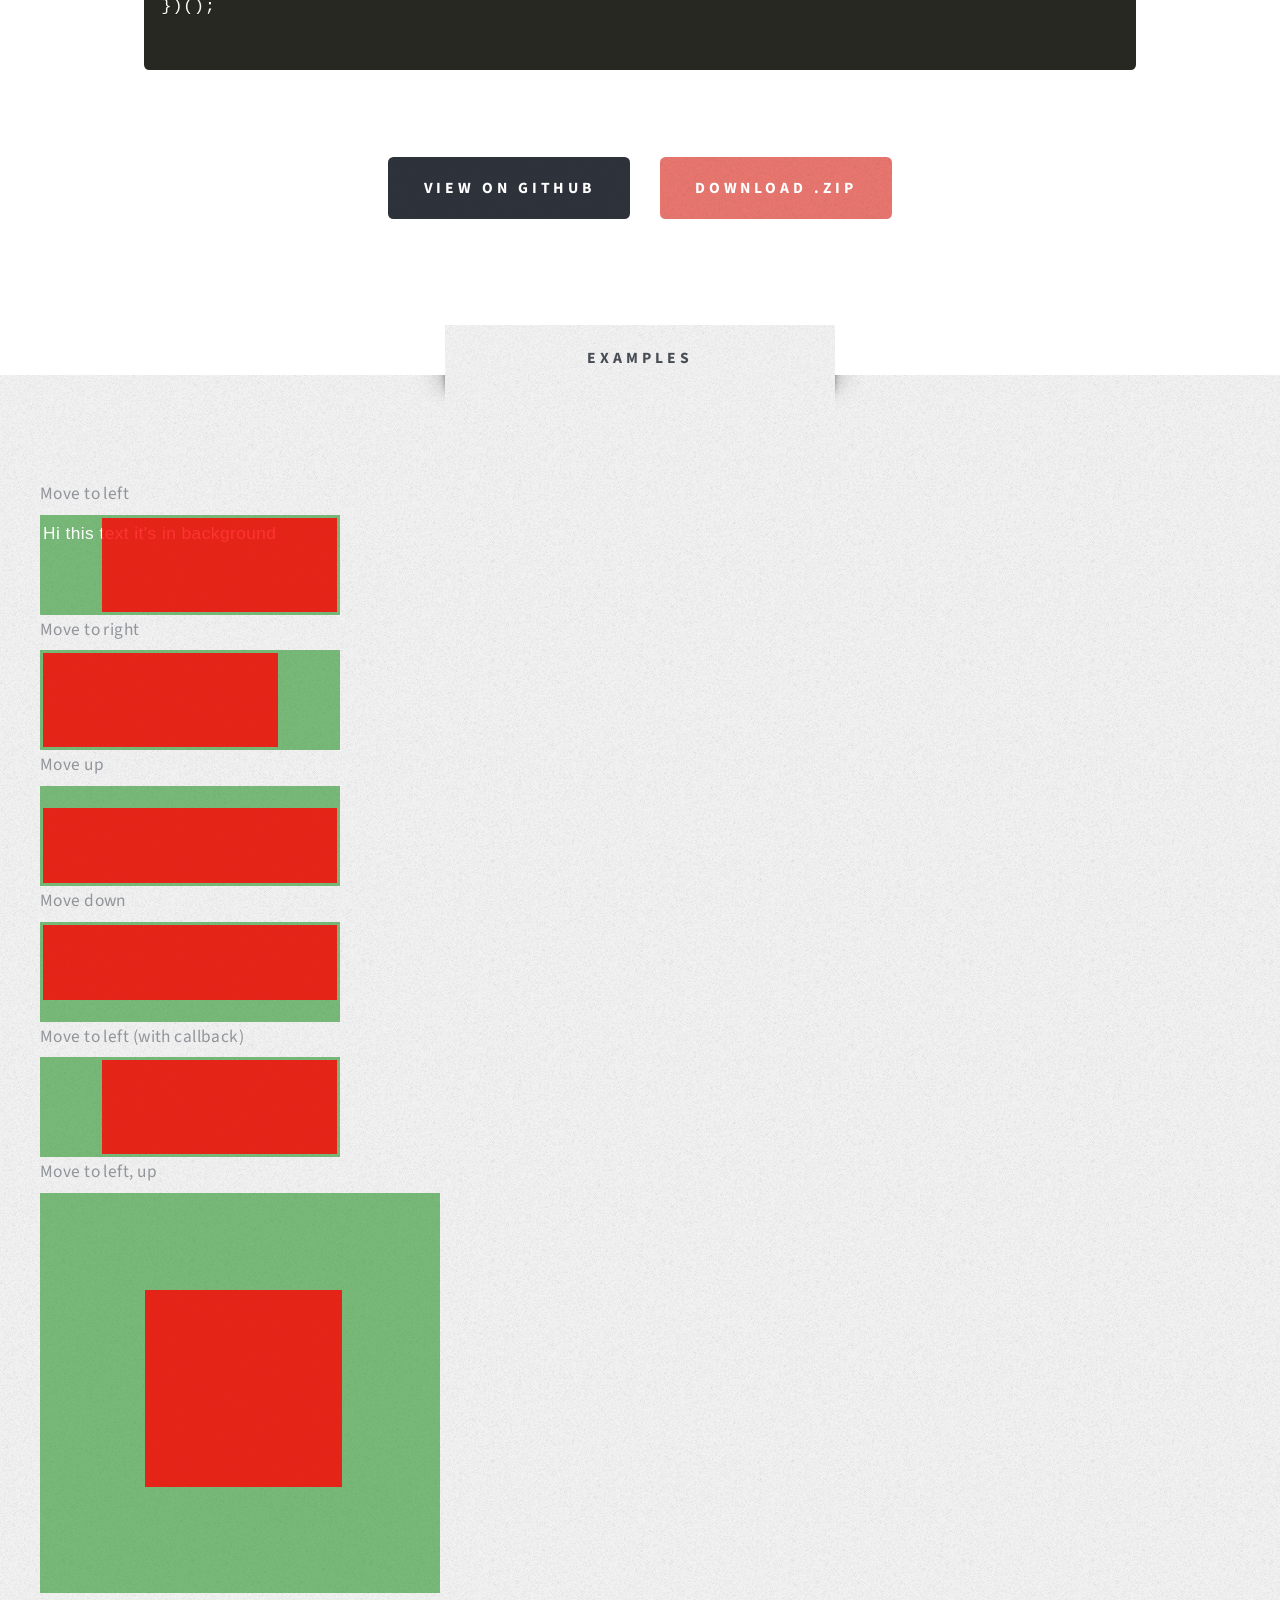
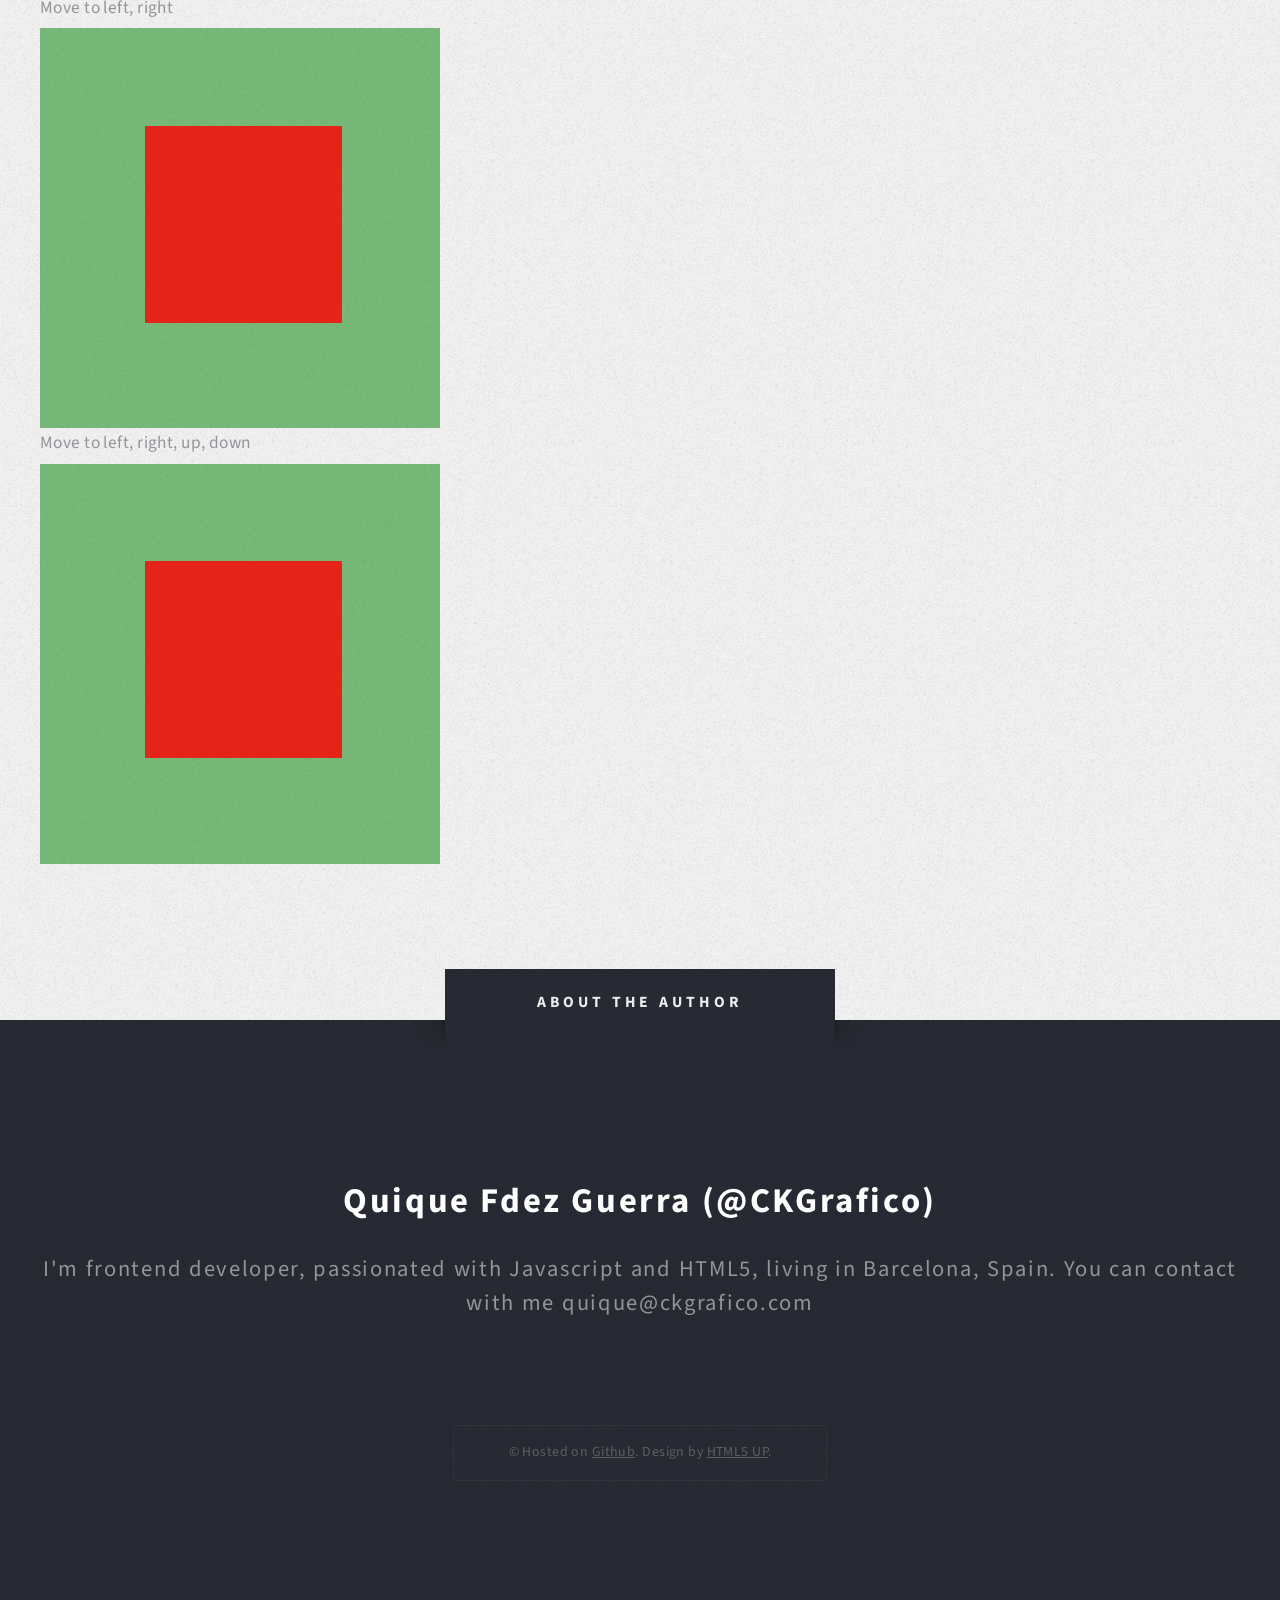
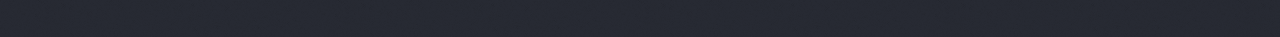
==== commit 597030a7: "bugs fixed" ====
--- a/index.html
+++ b/index.html
@@ -40,7 +40,7 @@
 								<!-- Logo -->
 									<div id="logo">
 										<h1><a href="#" class="mobileUI-site-name">jQuery-Hammer-CustomSwipe</a></h1>
-										<span class="byline">jQuery plugin that implements custom Swipe event (it depends of HammerJS http://eightmedia.github.io/hammer.js/)</span>
+										<span class="byline">jQuery plugin that implements custom Swipe event (it depends of <a href="http://eightmedia.github.io/hammer.js/" >HammerJS</a> )</span>
 									</div>
 								<!-- /Logo -->
 							</div>
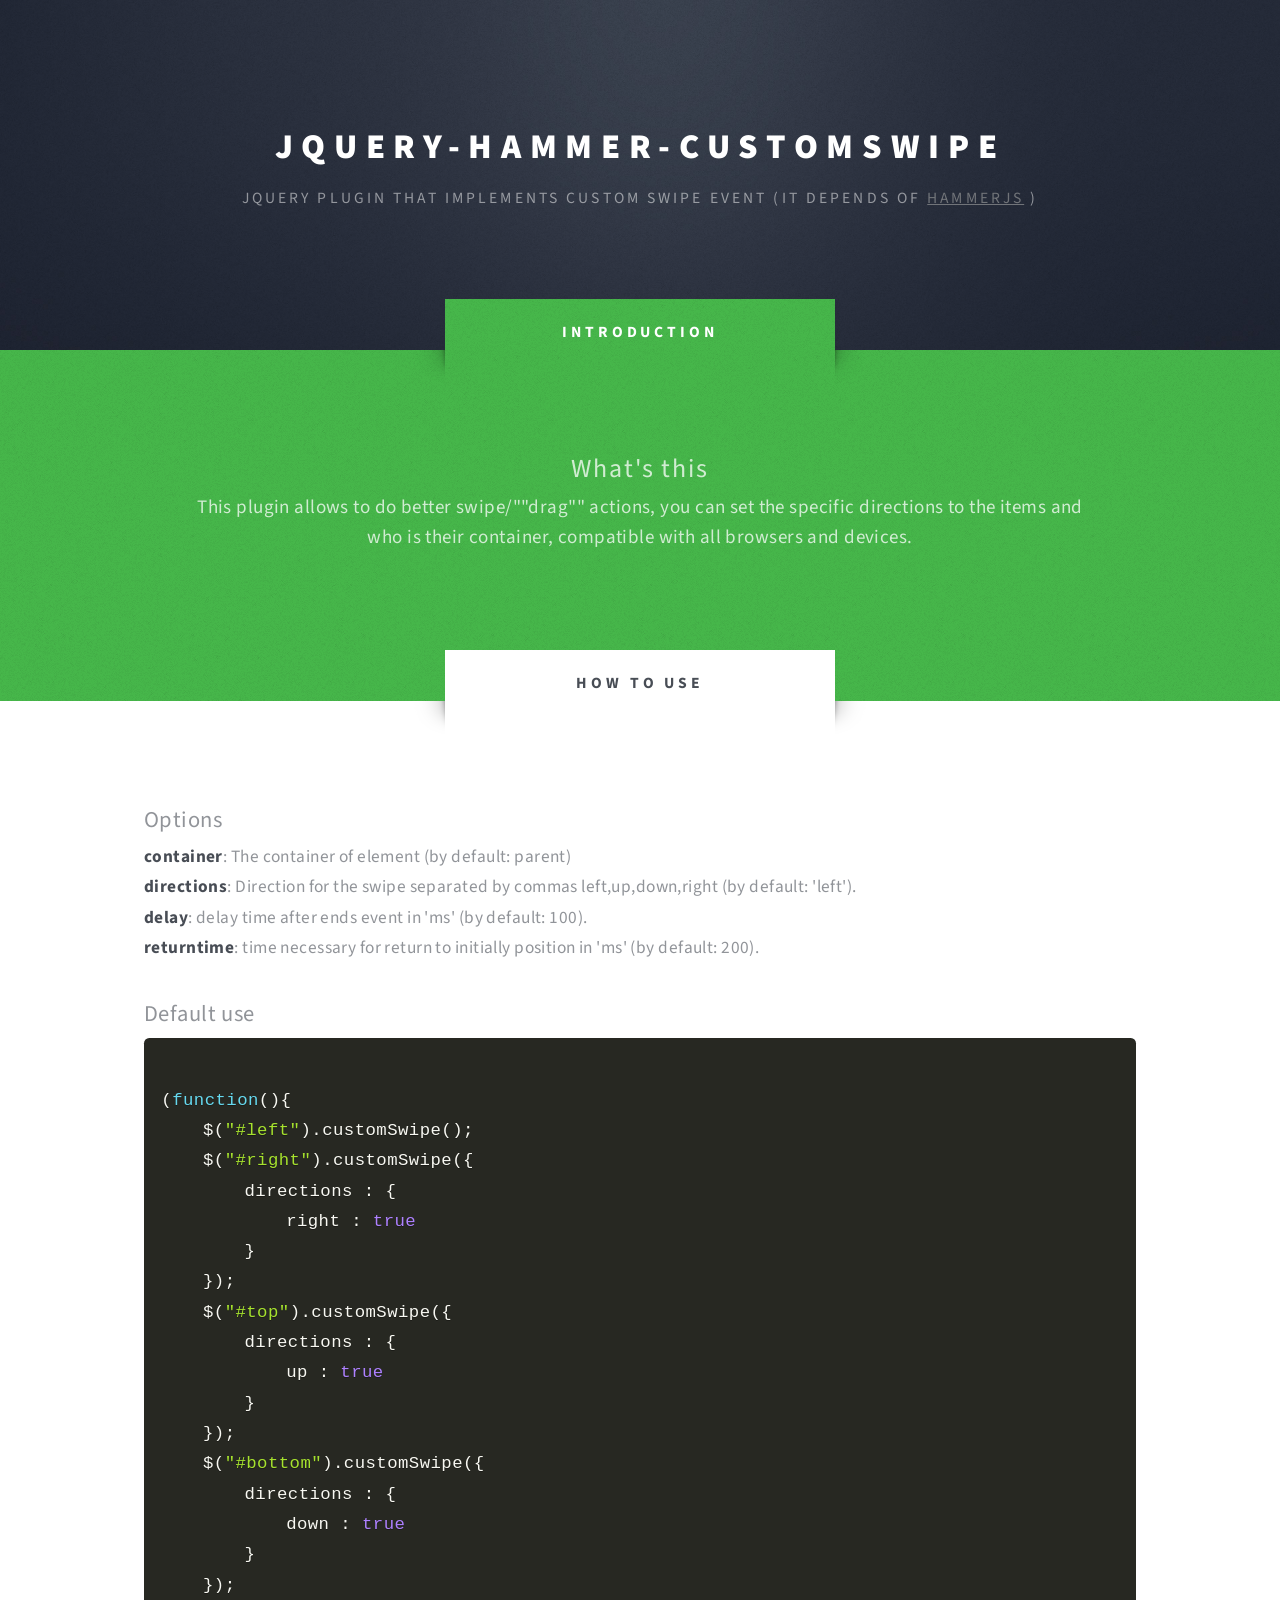
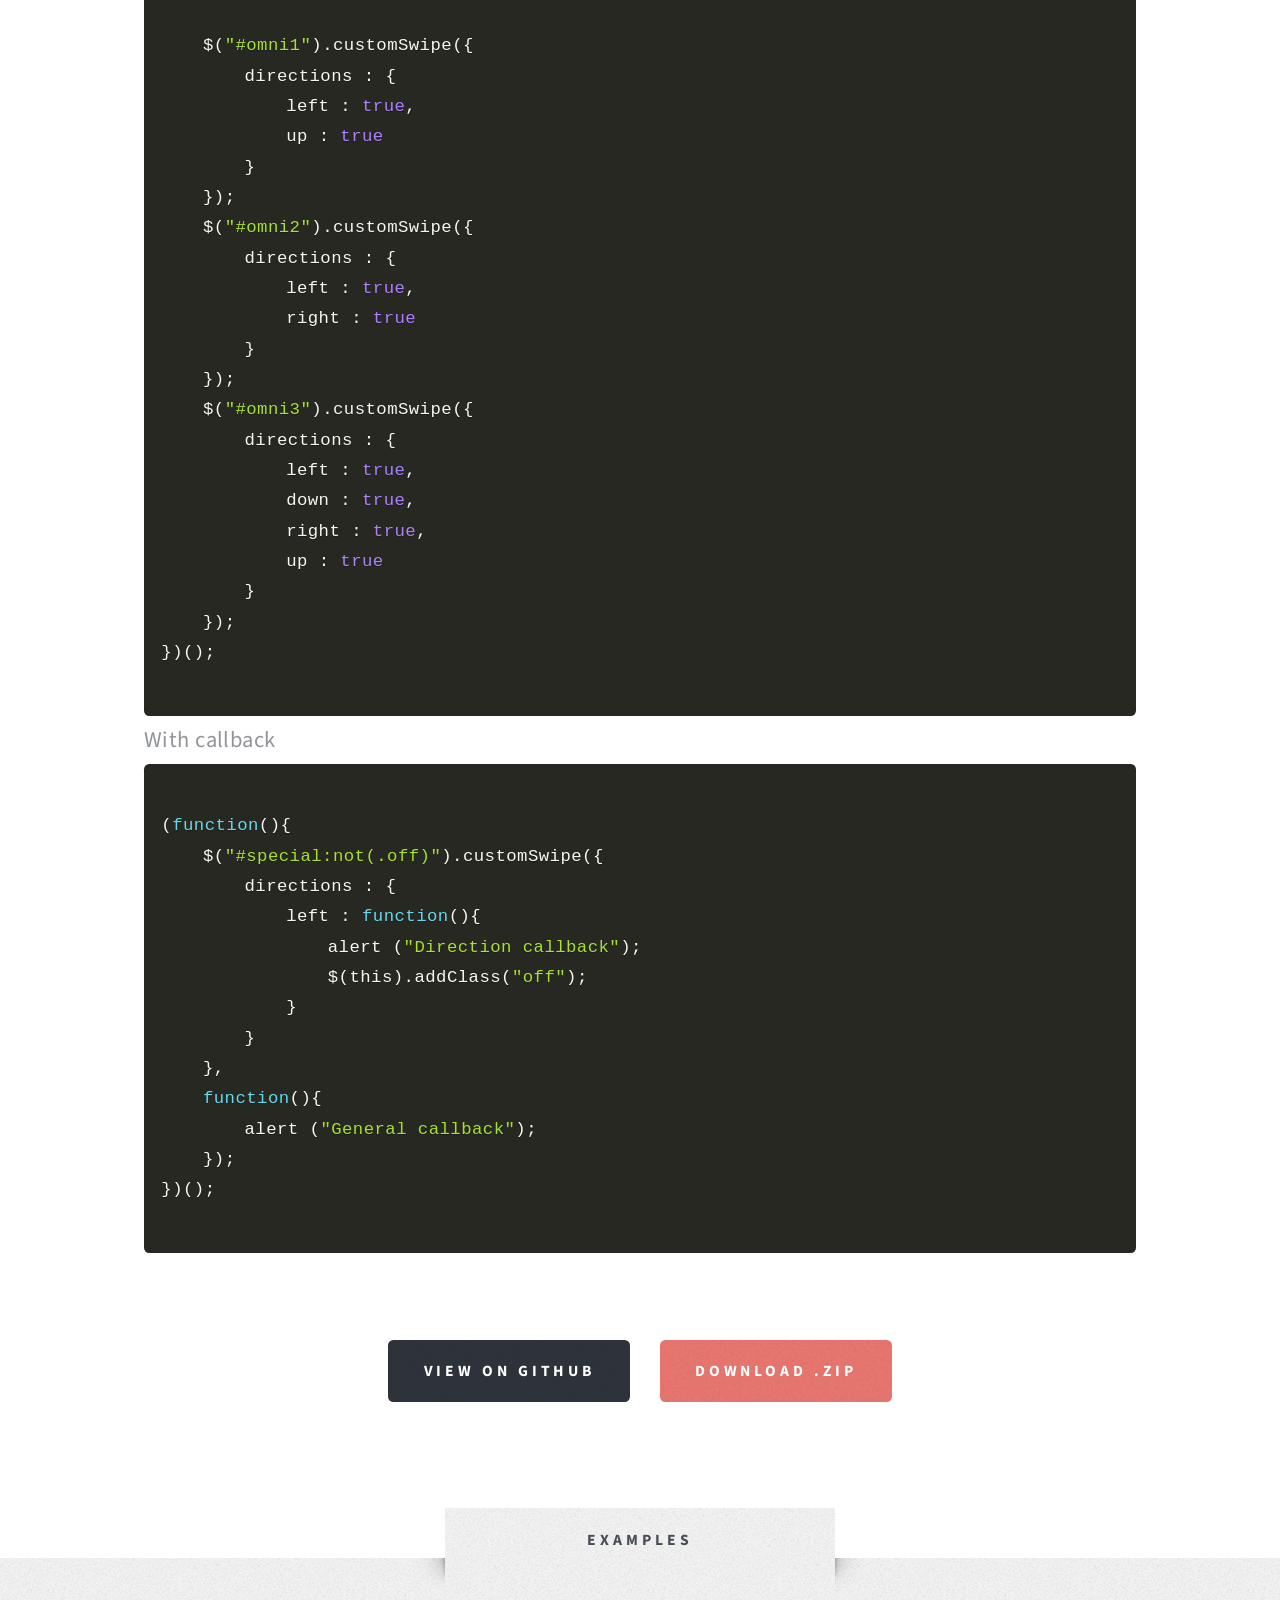
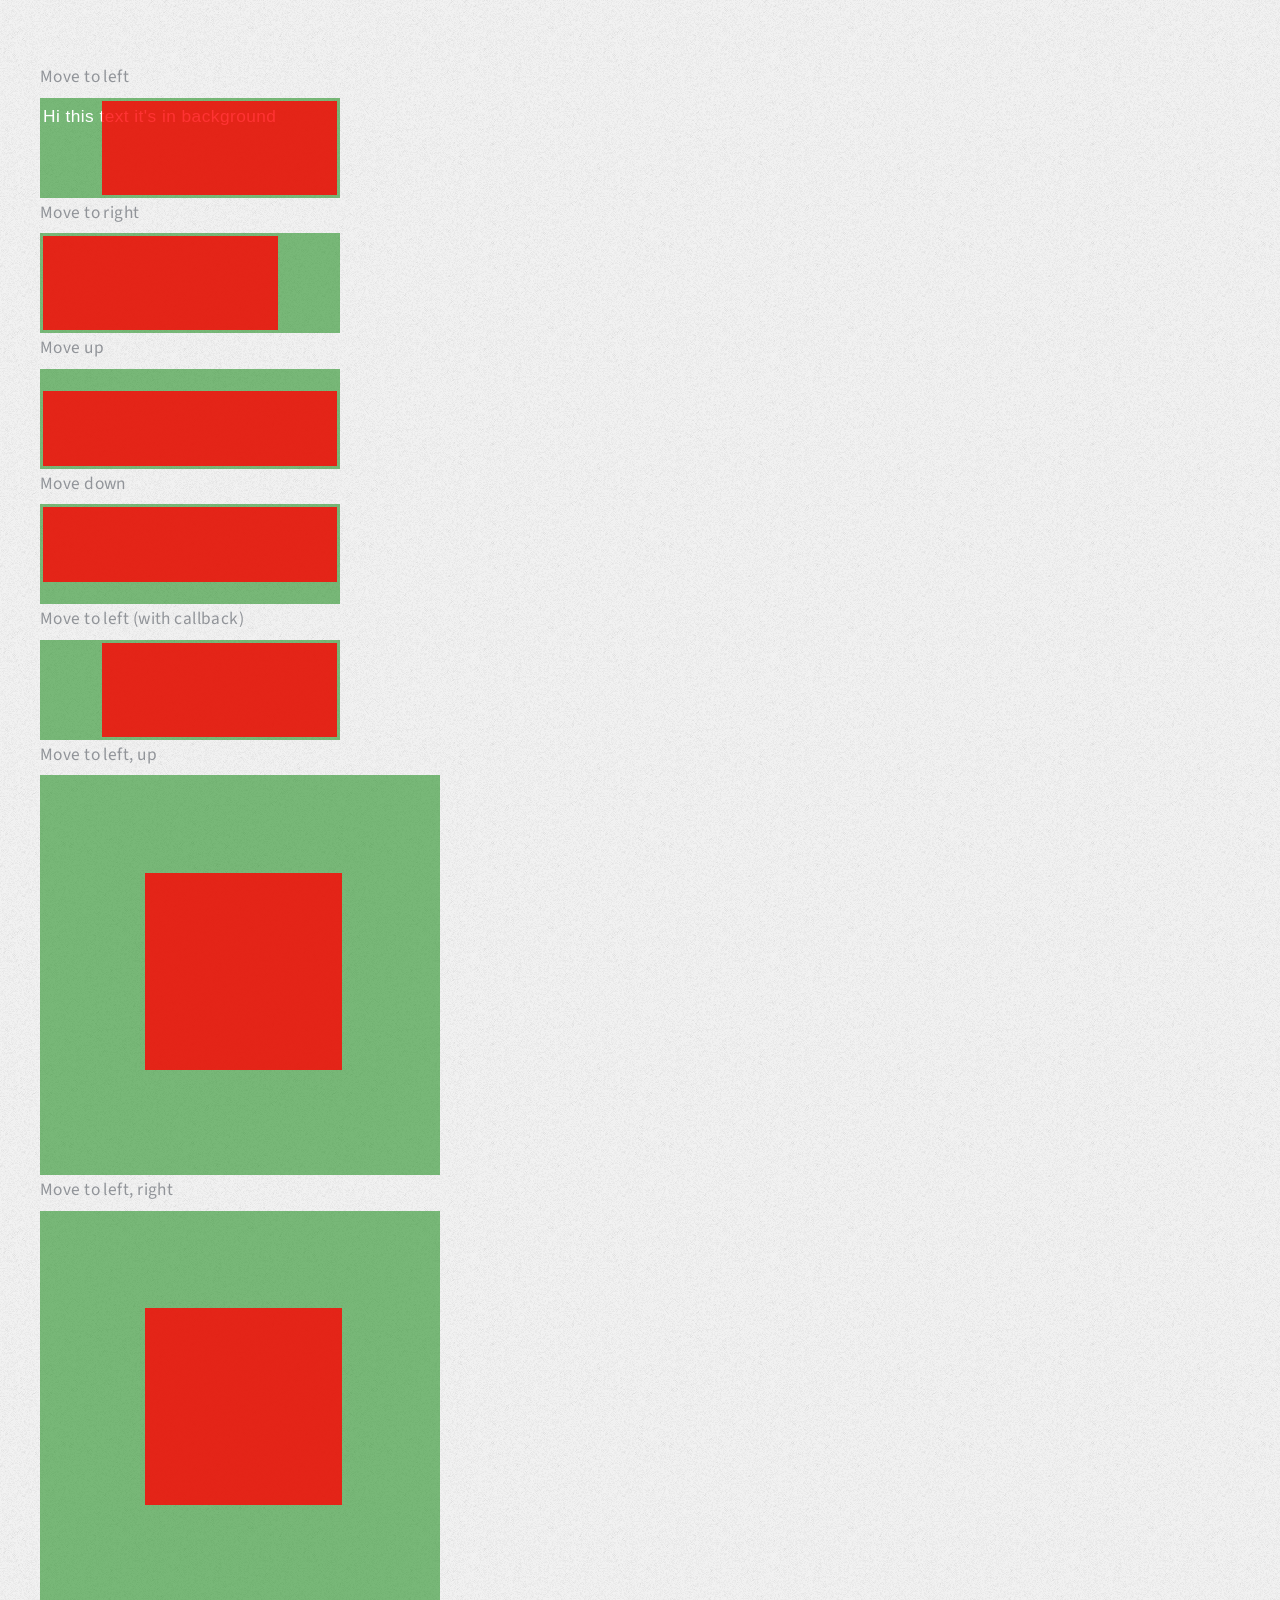
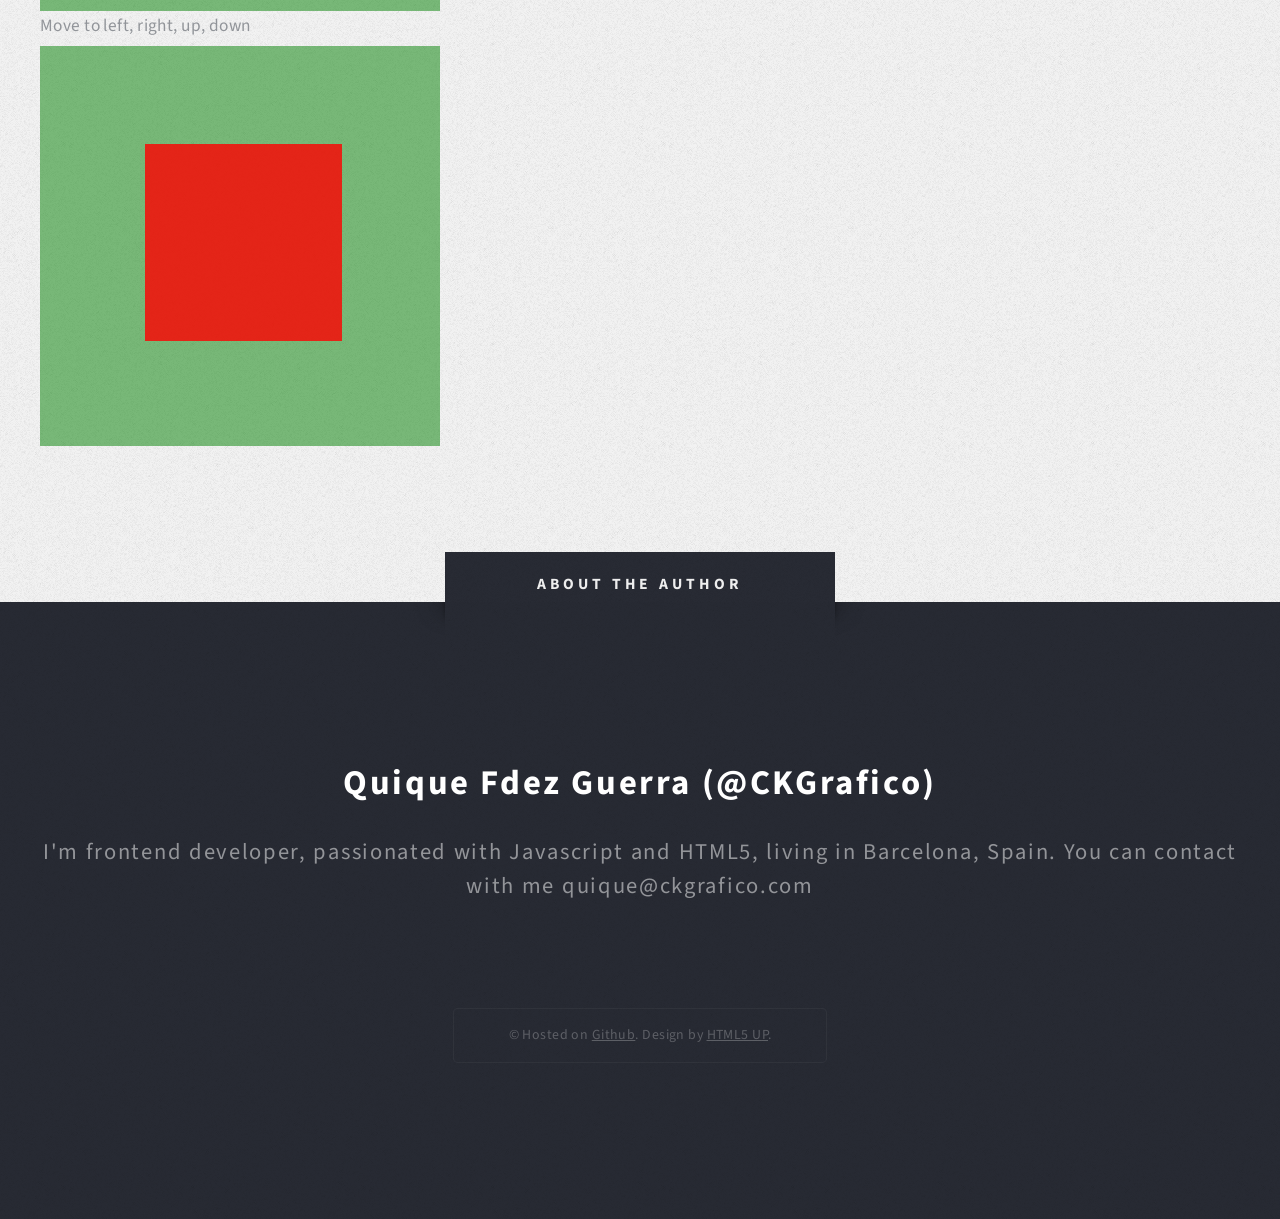
==== commit b386058f: "documentation" ====
--- a/index.html
+++ b/index.html
@@ -89,21 +89,60 @@
 								<p class="style1">Default use</p>
 								<pre><code class="language-javascript">
 (function(){
-    $("#left").customSwipe();
-    $("#right").customSwipe({directions : "right"});
-    $("#top").customSwipe({directions : "up"});
-    $("#bottom").customSwipe({directions : "down"});
-
-    $("#omni").customSwipe({directions : "left,up,right,down"});
+	$("#left").customSwipe();
+	$("#right").customSwipe({
+		directions : {
+			right : true
+		}
+	});
+	$("#top").customSwipe({
+		directions : {
+			up : true
+		}
+	});
+	$("#bottom").customSwipe({
+		directions : {
+			down : true
+		}
+	});
+
+	$("#omni1").customSwipe({
+		directions : {
+			left : true,
+			up : true
+		}
+	});
+	$("#omni2").customSwipe({
+		directions : {
+			left : true,
+			right : true
+		}
+	});
+	$("#omni3").customSwipe({
+		directions : {
+			left : true,
+			down : true,
+			right : true,
+			up : true
+		}
+	});
 })();
 								</code></pre>
 
 								<p class="style1">With callback</p>
 								<pre><code class="language-javascript">
 (function(){
-    $("#special:not(.off)").customSwipe(function(){
-        $(this).addClass("off");
-    });
+	$("#special:not(.off)").customSwipe({
+		directions : {
+			left : function(){
+				alert ("Direction callback");
+				$(this).addClass("off");
+			}
+		}
+	},
+	function(){
+		alert ("General callback");
+	});
 })();
 								</code></pre>
 								<ul class="actions">
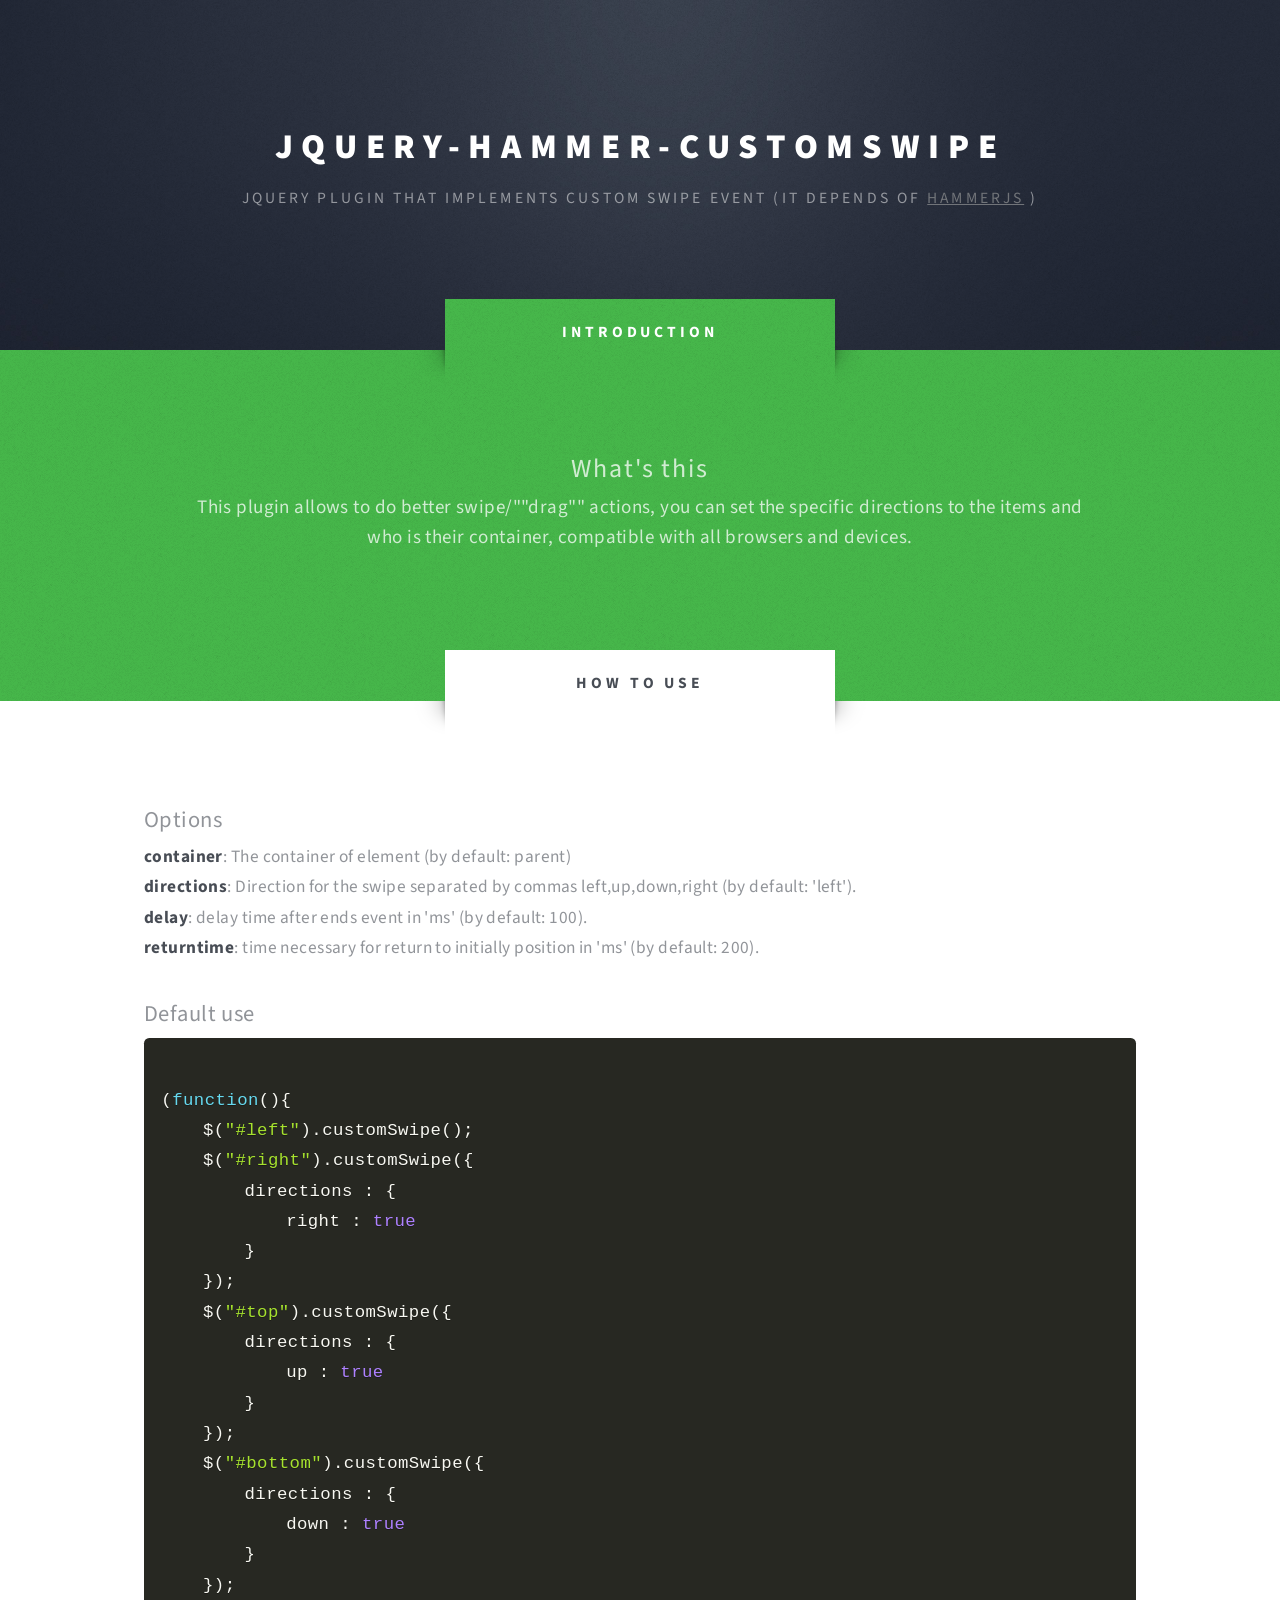
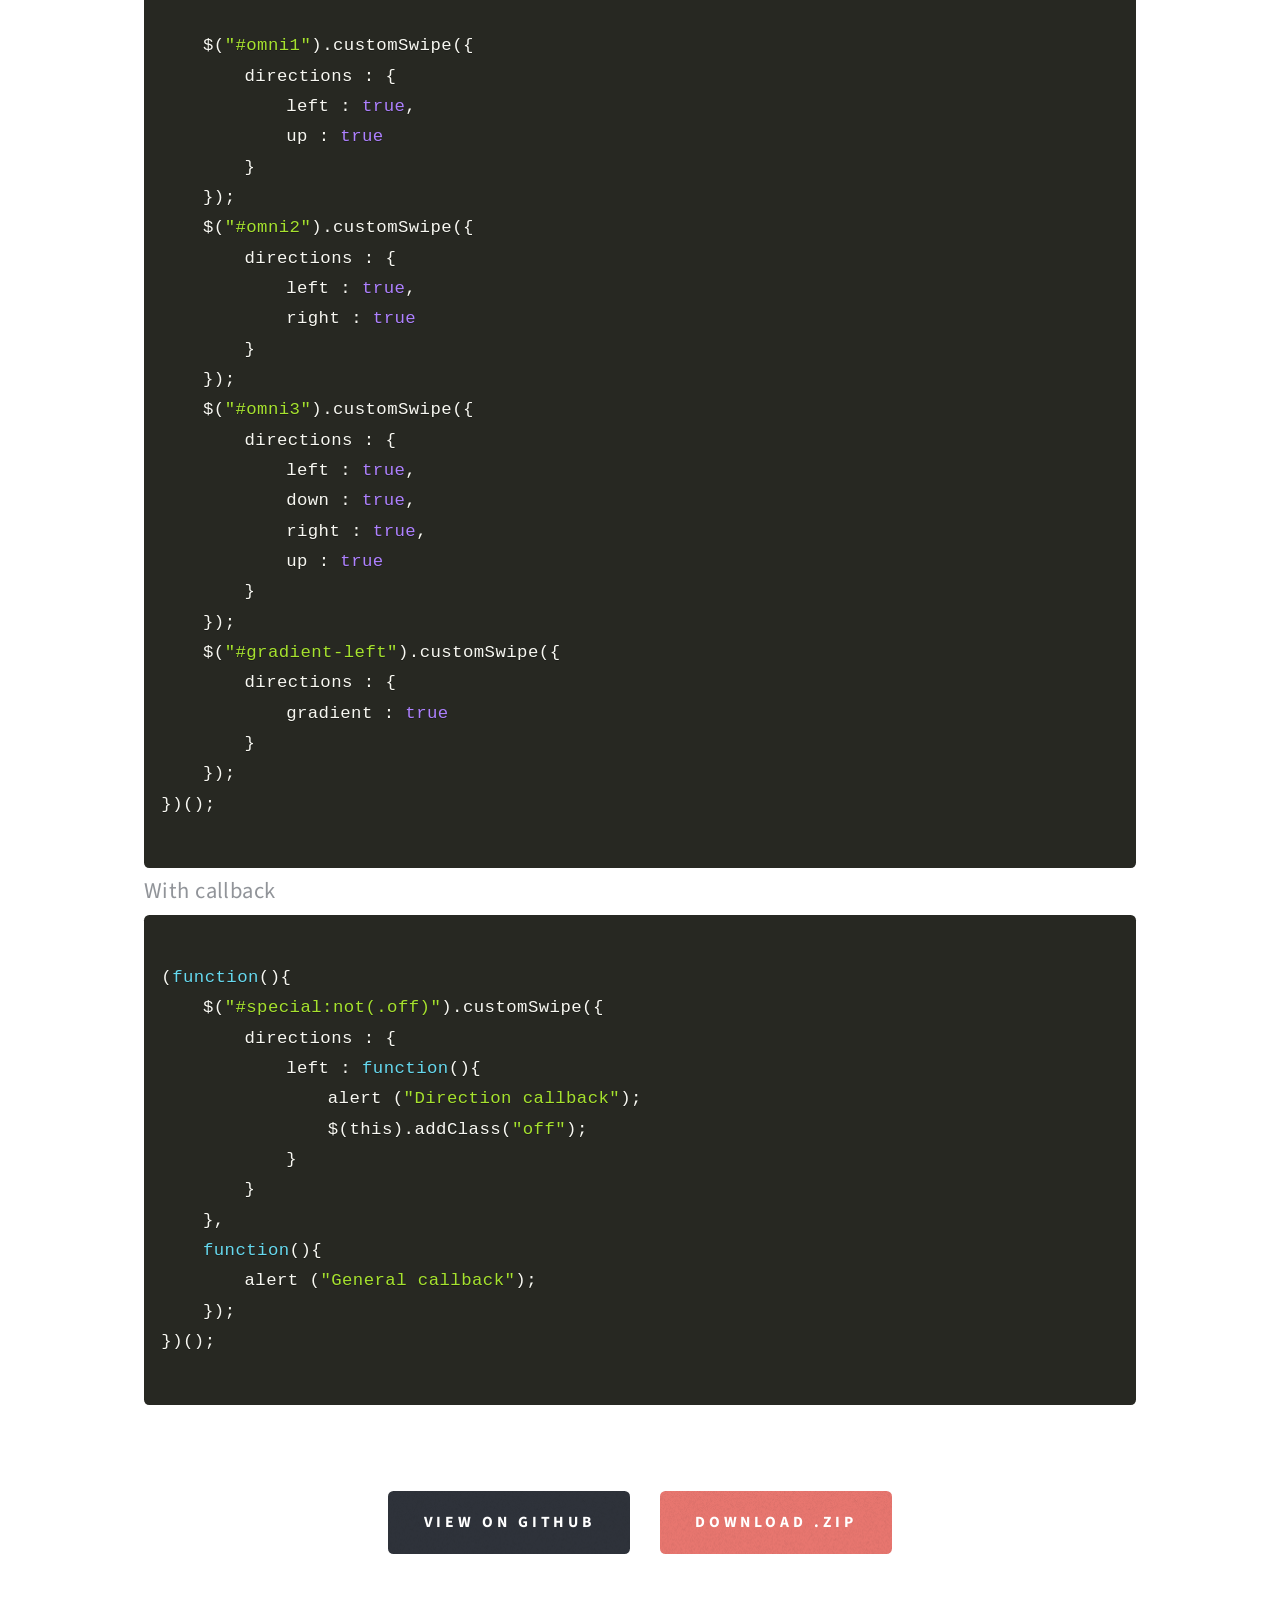
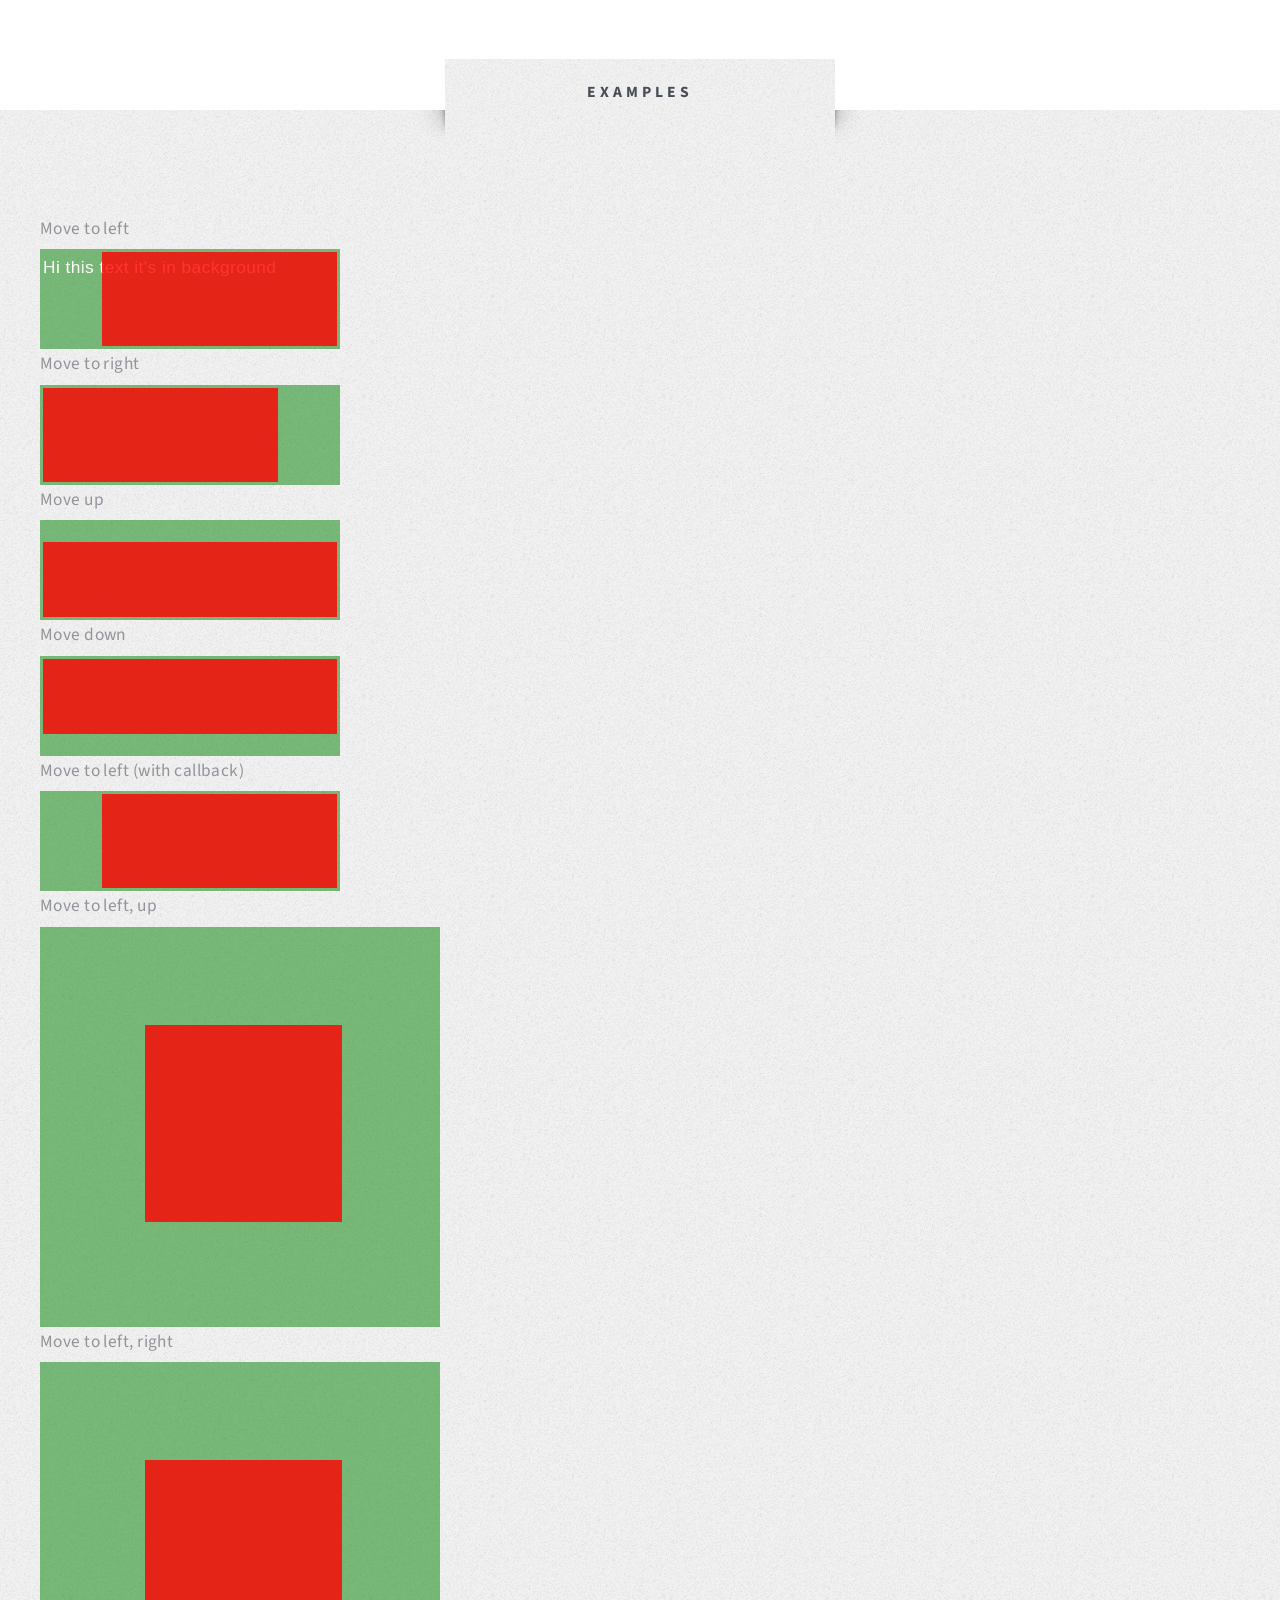
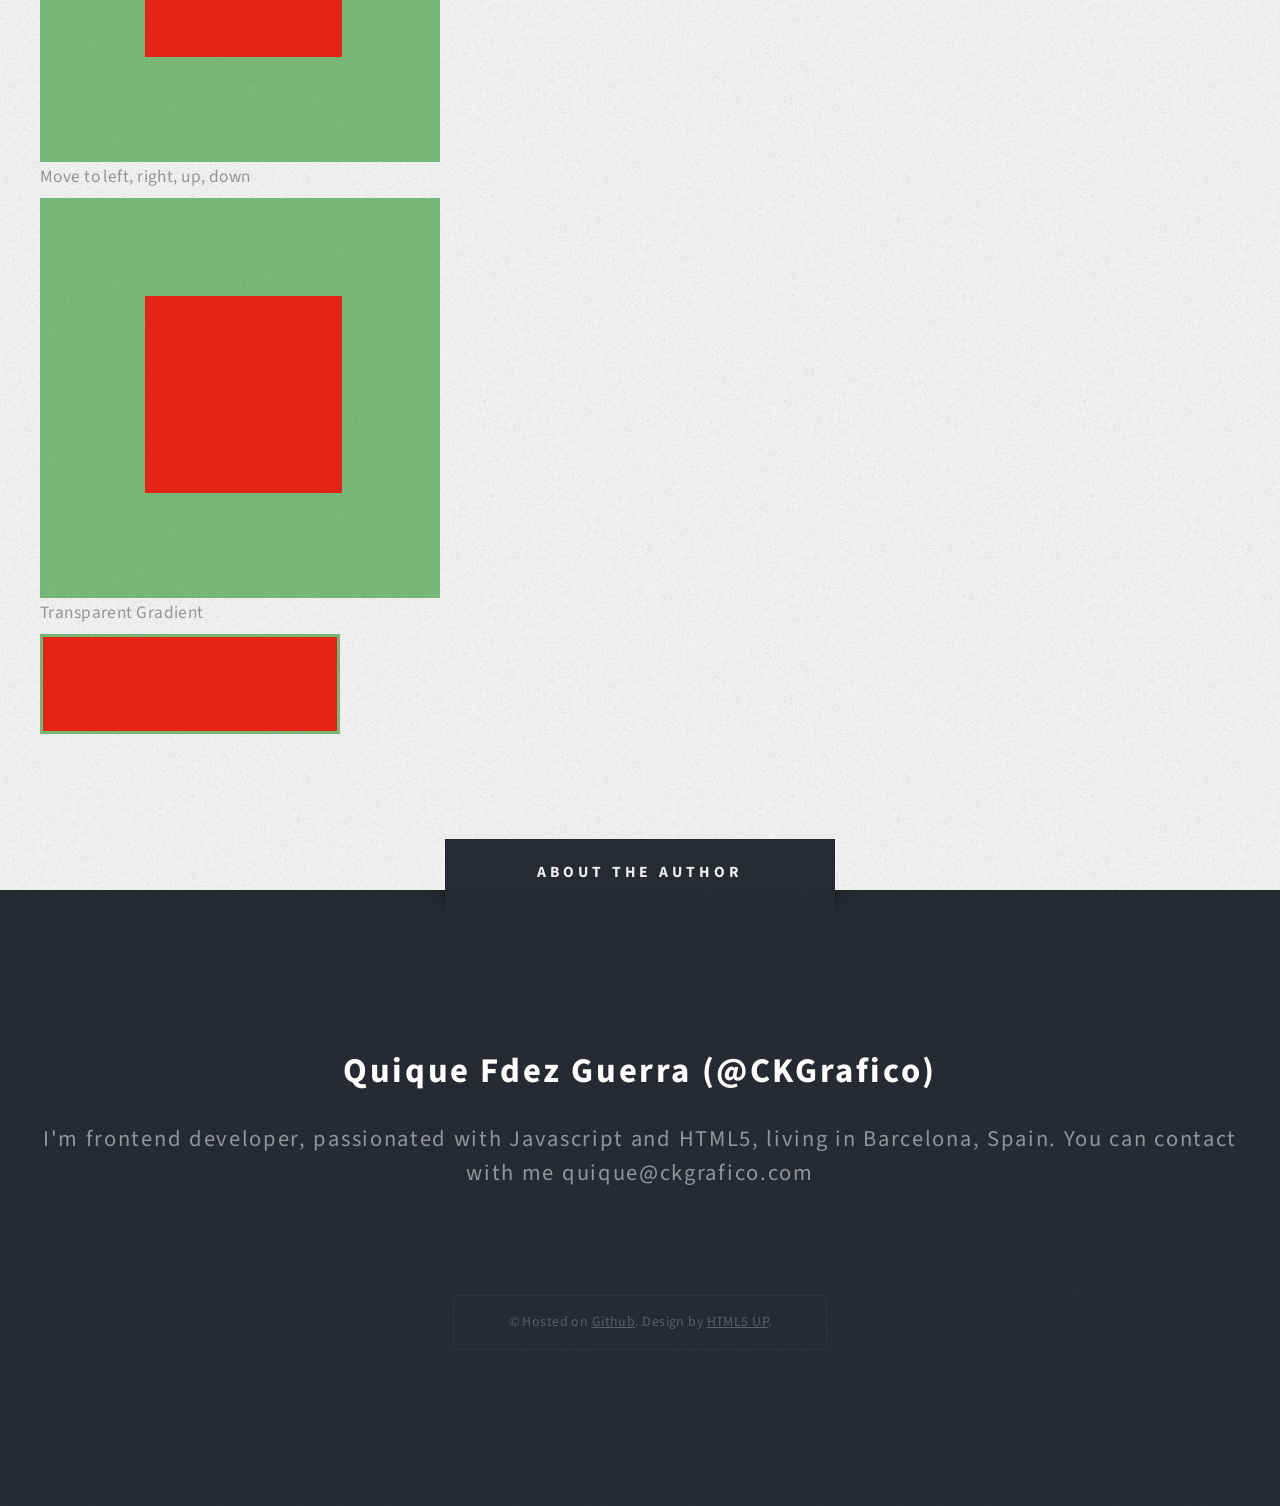
==== commit 6df897c7: "Gradient drag" ====
--- a/index.html
+++ b/index.html
@@ -126,6 +126,11 @@
 			up : true
 		}
 	});
+	$("#gradient-left").customSwipe({
+		directions : {
+			gradient : true
+		}
+	});
 })();
 								</code></pre>
 
@@ -205,6 +210,20 @@
 								<p class="style1">Move to left, right, up, down</p>
 								<div class="container-omni">
 									<div class="omni" id="omni3"><br></div>
+								</div>
+
+								<style>
+									.banner{
+									}
+
+									#gradient-left {
+
+									}
+								</style>
+
+								<p class="style1">Transparent Gradient</p>
+								<div class="container">
+									<div id="gradient-left" class="gradient"><br></div>
 								</div>
 							</section>
 						<!-- /Intro -->
@@ -236,7 +255,7 @@
 						<!-- Copyright -->
 							<div id="copyright">
 								<span>
-									&copy; Hosted on  <a href="http://fithub.com">Github</a>. Design by <a href="http://html5up.net/">HTML5 UP</a>.
+									&copy; Hosted on  <a href="http://github.com">Github</a>. Design by <a href="http://html5up.net/">HTML5 UP</a>.
 								</span>
 							</div>
 						<!-- /Copyright -->
--- a/css/estilos.css
+++ b/css/estilos.css
@@ -28,6 +28,9 @@
     width: 100%; }
   .container .off {
     opacity: 0.4; }
+  .container .gradient {
+    height: 100%;
+    width: 100%; }
 
 .container-omni {
   font-family: Arial;
